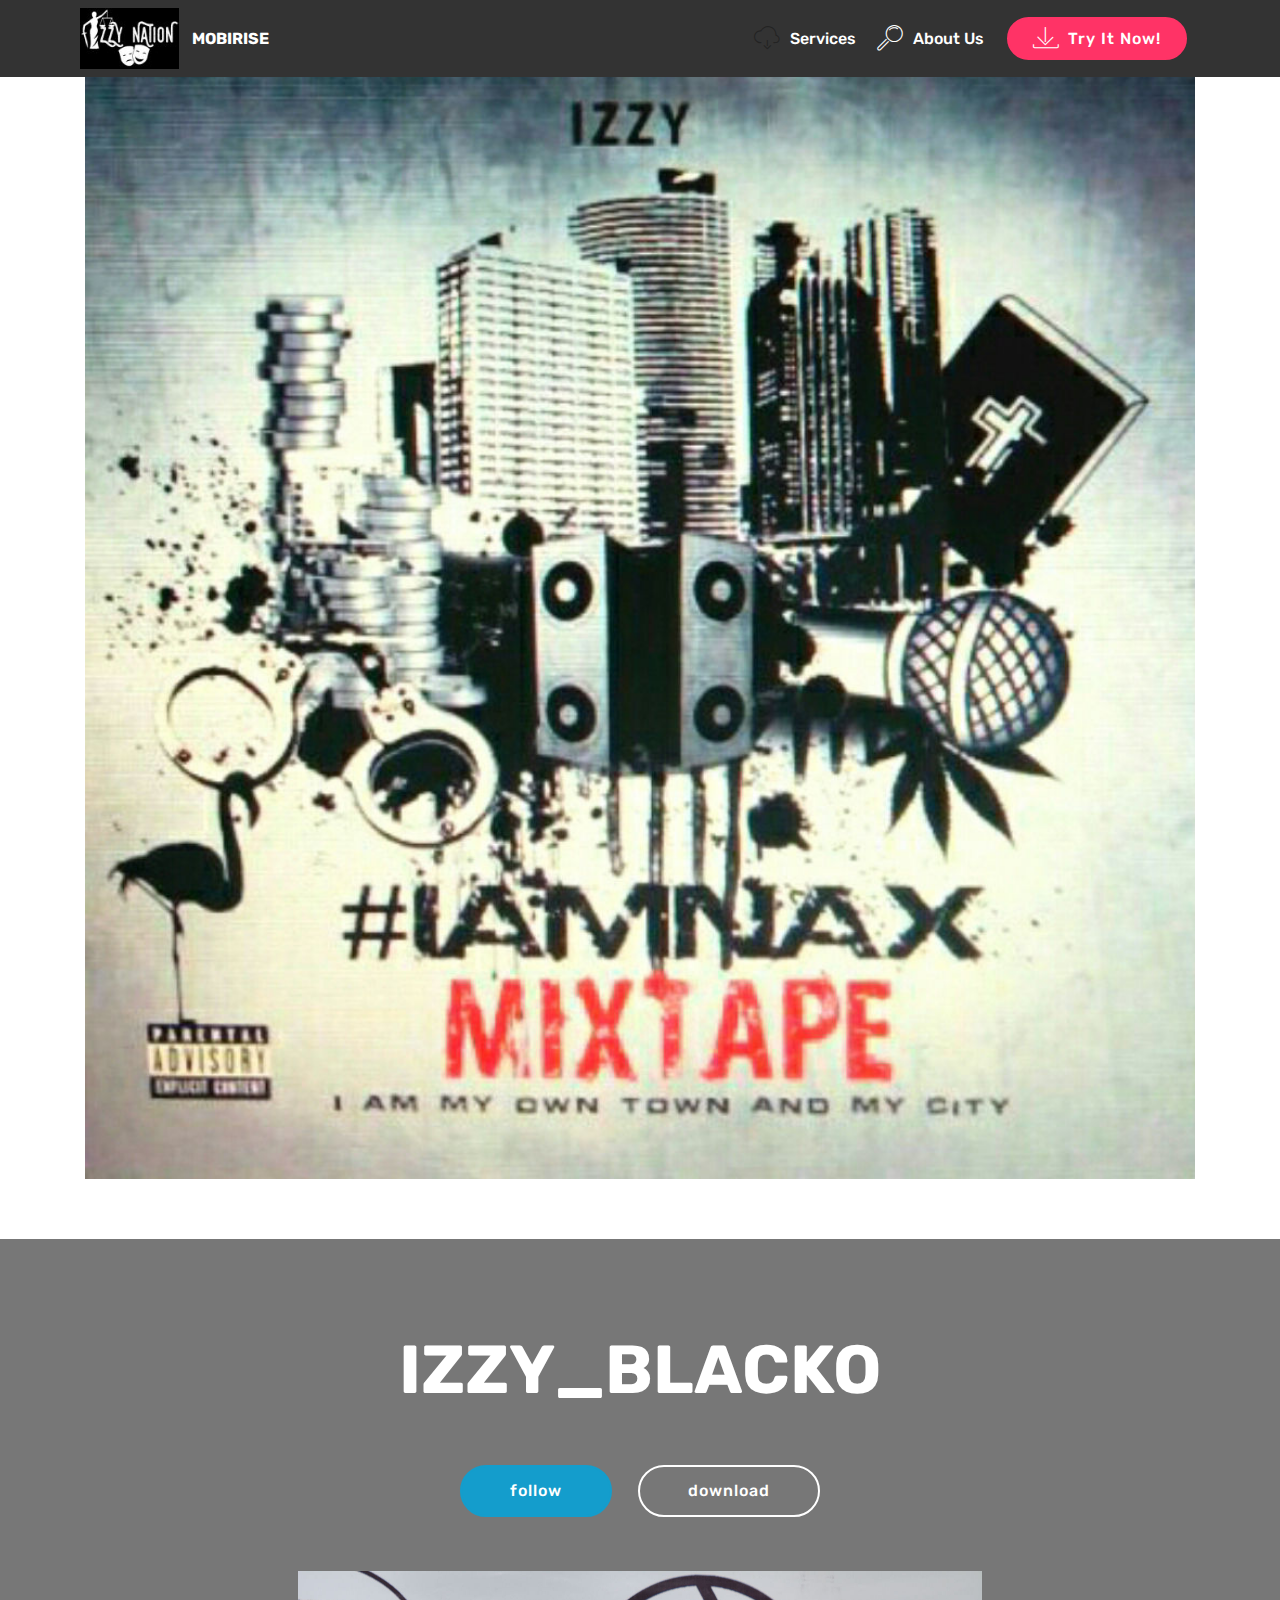
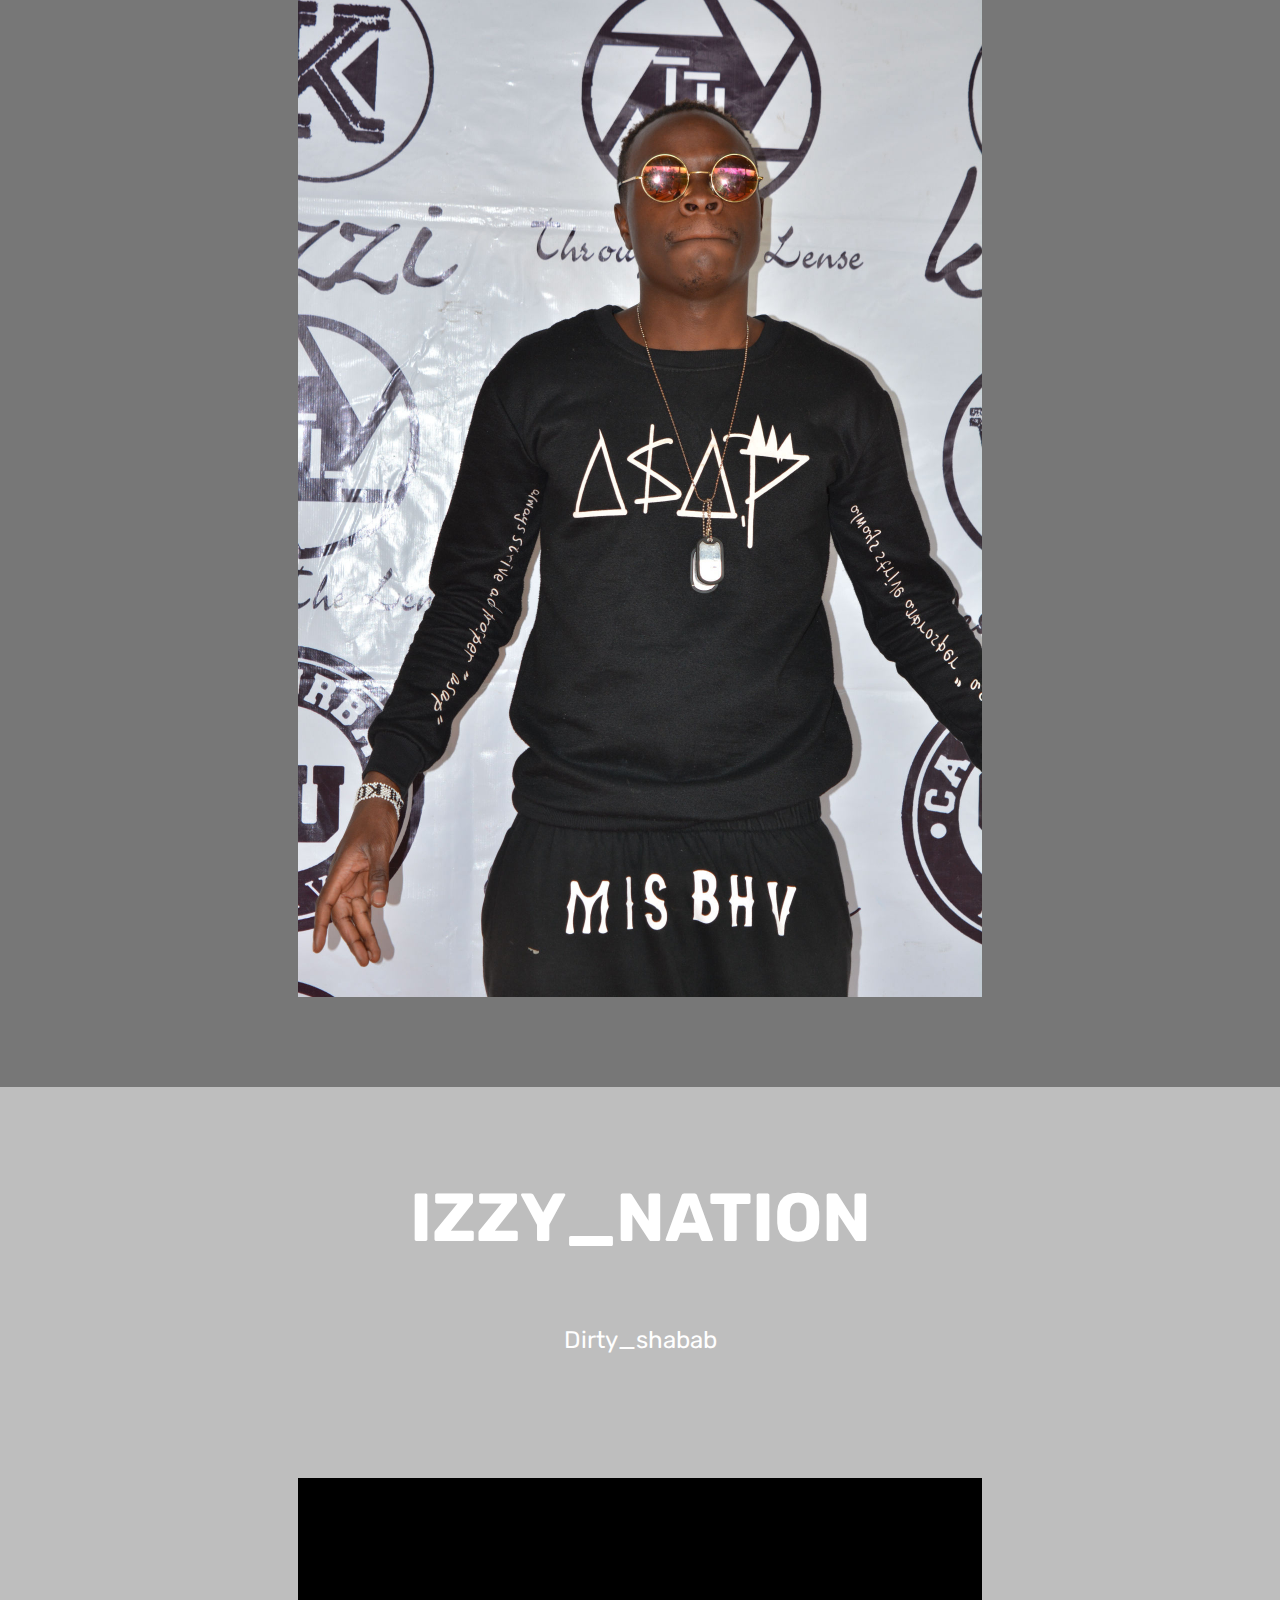
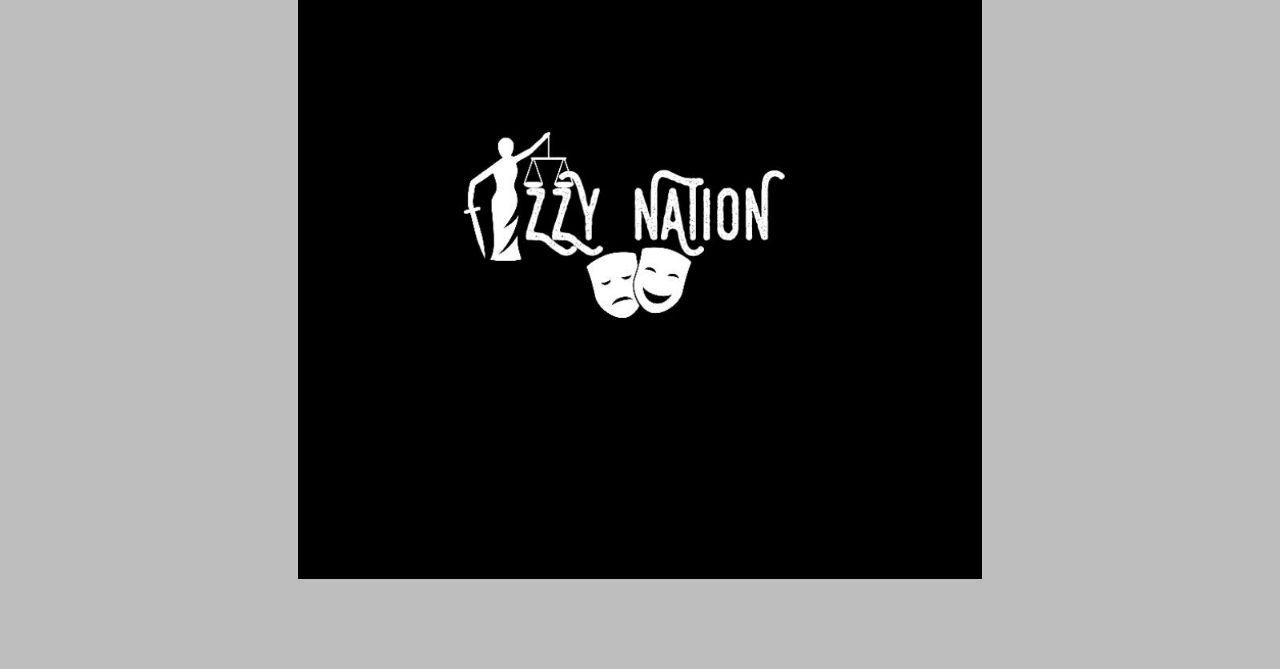
==== page1.html @ 0047f583 "create github pages" ====
<!DOCTYPE html>
<html >
<head>
  <!-- Site made with Mobirise Website Builder v4.7.1, https://mobirise.com -->
  <meta charset="UTF-8">
  <meta http-equiv="X-UA-Compatible" content="IE=edge">
  <meta name="generator" content="Mobirise v4.7.1, mobirise.com">
  <meta name="viewport" content="width=device-width, initial-scale=1, minimum-scale=1">
  <link rel="shortcut icon" href="assets/images/izzy-nation-logologo-122x75.jpg" type="image/x-icon">
  <meta name="description" content="Web Builder Description">
  <title>izzy</title>
  <link rel="stylesheet" href="assets/web/assets/mobirise-icons/mobirise-icons.css">
  <link rel="stylesheet" href="assets/tether/tether.min.css">
  <link rel="stylesheet" href="assets/bootstrap/css/bootstrap.min.css">
  <link rel="stylesheet" href="assets/bootstrap/css/bootstrap-grid.min.css">
  <link rel="stylesheet" href="assets/bootstrap/css/bootstrap-reboot.min.css">
  <link rel="stylesheet" href="assets/dropdown/css/style.css">
  <link rel="stylesheet" href="assets/theme/css/style.css">
  <link rel="stylesheet" href="assets/mobirise/css/mbr-additional.css" type="text/css">
  
  
  
</head>
<body>
  <section class="menu cid-qQ13BFi92x" once="menu" id="menu1-h">

    

    <nav class="navbar navbar-expand beta-menu navbar-dropdown align-items-center navbar-fixed-top navbar-toggleable-sm">
        <button class="navbar-toggler navbar-toggler-right" type="button" data-toggle="collapse" data-target="#navbarSupportedContent" aria-controls="navbarSupportedContent" aria-expanded="false" aria-label="Toggle navigation">
            <div class="hamburger">
                <span></span>
                <span></span>
                <span></span>
                <span></span>
            </div>
        </button>
        <div class="menu-logo">
            <div class="navbar-brand">
                <span class="navbar-logo">
                    <a href="https://mobirise.com">
                         <img src="assets/images/izzy-nation-logologo-122x75.jpg" alt="Mobirise" title="" style="height: 3.8rem;">
                    </a>
                </span>
                <span class="navbar-caption-wrap">
                    <a class="navbar-caption text-white display-4" href="https://mobirise.com">
                        MOBIRISE
                    </a>
                </span>
            </div>
        </div>
        <div class="collapse navbar-collapse" id="navbarSupportedContent">
            <ul class="navbar-nav nav-dropdown" data-app-modern-menu="true"><li class="nav-item">
                    <a class="nav-link link text-white display-4" href="https://mobirise.com"><span class="mbri-download mbr-iconfont mbr-iconfont-btn" style="color: rgb(35, 35, 35);"></span>
                        
                        Services
                    </a>
                </li>
                <li class="nav-item">
                    <a class="nav-link link text-white display-4" href="https://mobirise.com">
                        <span class="mbri-search mbr-iconfont mbr-iconfont-btn"></span>
                        About Us
                    </a>
                </li></ul>
            <div class="navbar-buttons mbr-section-btn"><a class="btn btn-sm btn-secondary display-4" href="https://mobirise.com">
                    <span class="mbri-save mbr-iconfont mbr-iconfont-btn "></span>
                    Try It Now!
                </a></div>
        </div>
    </nav>
</section>

<section class="engine"><a href="https://mobirise.ws/q">website builder download</a></section><section class="cid-qQ14FLqFT5" id="image2-i">

    

    <figure class="mbr-figure container">
        <div class="image-block" style="width: 100%;">
            <img src="assets/images/temp-poster.jpg-1024x1032.jpg" alt="Mobirise" title="">
            <figcaption class="mbr-figure-caption mbr-figure-caption-over">
                <div class="container pb-5 mbr-white align-center mbr-fonts-style display-1"></div>
            </figcaption>
        </div>
    </figure>
</section>

<section class="header4 cid-qQ14MXobuB" data-bg-video="https://www.youtube.com/watch?v=zUvJHQGT-3o" id="header4-j">

    

    <div class="mbr-overlay" style="opacity: 0.5; background-color: rgb(0, 0, 0);">
    </div>

    <div class="container">
        <div class="row justify-content-md-center">
            <div class="media-content col-md-10">
                <h1 class="mbr-section-title align-center mbr-white pb-3 mbr-bold mbr-fonts-style display-1">IZZY_BLACKO</h1>
                
                <div class="mbr-text align-center mbr-white pb-3">
                    <p class="mbr-text mbr-fonts-style display-5"></p>
                </div>
                <div class="mbr-section-btn align-center"><a class="btn btn-md btn-primary display-4" href="https://mobirise.com">follow</a>
                    <a class="btn btn-md btn-white-outline display-4" href="https://www.youtube.com/watch?v=zUvJHQGT-3o" target="_blank">download</a></div>
            </div>
            <div class="mbr-figure pt-5">
                <img src="assets/images/dsc-518-1368x2052.jpg" alt="Mobirise" title="" style="width: 60%;">
            </div>
        </div>
    </div>
</section>

<section class="header4 cid-qQ14N5cVa4" data-bg-video="https://www.youtube.com/watch?v=zUvJHQGT-3o" id="header4-k">

    

    <div class="mbr-overlay" style="opacity: 0.2; background-color: rgb(0, 0, 0);">
    </div>

    <div class="container">
        <div class="row justify-content-md-center">
            <div class="media-content col-md-10">
                <h1 class="mbr-section-title align-center mbr-white pb-3 mbr-bold mbr-fonts-style display-1">IZZY_NATION</h1>
                
                <div class="mbr-text align-center mbr-white pb-3">
                    <p class="mbr-text mbr-fonts-style display-5"><br>Dirty_shabab<br><br></p>
                </div>
                
            </div>
            <div class="mbr-figure pt-5">
                <img src="assets/images/photogrid-1519749124498-854x875.jpg" alt="Mobirise" title="" style="width: 60%;">
            </div>
        </div>
    </div>
</section>


  <script src="assets/web/assets/jquery/jquery.min.js"></script>
  <script src="assets/popper/popper.min.js"></script>
  <script src="assets/tether/tether.min.js"></script>
  <script src="assets/bootstrap/js/bootstrap.min.js"></script>
  <script src="assets/dropdown/js/script.min.js"></script>
  <script src="assets/touchswipe/jquery.touch-swipe.min.js"></script>
  <script src="assets/ytplayer/jquery.mb.ytplayer.min.js"></script>
  <script src="assets/vimeoplayer/jquery.mb.vimeo_player.js"></script>
  <script src="assets/smoothscroll/smooth-scroll.js"></script>
  <script src="assets/theme/js/script.js"></script>
  
  
</body>
</html>
---- assets/web/assets/mobirise-icons/mobirise-icons.css ----
@font-face {
  font-family: 'MobiriseIcons';
  src:  url('mobirise-icons.eot?spat4u');
  src:  url('mobirise-icons.eot?spat4u#iefix') format('embedded-opentype'),
    url('mobirise-icons.ttf?spat4u') format('truetype'),
    url('mobirise-icons.woff?spat4u') format('woff'),
    url('mobirise-icons.svg?spat4u#MobiriseIcons') format('svg');
  font-weight: normal;
  font-style: normal;
}

[class^="mbri-"], [class*=" mbri-"] {
  /* use !important to prevent issues with browser extensions that change fonts */
  font-family: MobiriseIcons !important;
  speak: none;
  font-style: normal;
  font-weight: normal;
  font-variant: normal;
  text-transform: none;
  line-height: 1;

  /* Better Font Rendering =========== */
  -webkit-font-smoothing: antialiased;
  -moz-osx-font-smoothing: grayscale;
}

.mbri-add-submenu:before {
  content: "\e900";
}
.mbri-alert:before {
  content: "\e901";
}
.mbri-align-center:before {
  content: "\e902";
}
.mbri-align-justify:before {
  content: "\e903";
}
.mbri-align-left:before {
  content: "\e904";
}
.mbri-align-right:before {
  content: "\e905";
}
.mbri-android:before {
  content: "\e906";
}
.mbri-apple:before {
  content: "\e907";
}
.mbri-arrow-down:before {
  content: "\e908";
}
.mbri-arrow-next:before {
  content: "\e909";
}
.mbri-arrow-prev:before {
  content: "\e90a";
}
.mbri-arrow-up:before {
  content: "\e90b";
}
.mbri-bold:before {
  content: "\e90c";
}
.mbri-bookmark:before {
  content: "\e90d";
}
.mbri-bootstrap:before {
  content: "\e90e";
}
.mbri-briefcase:before {
  content: "\e90f";
}
.mbri-browse:before {
  content: "\e910";
}
.mbri-bulleted-list:before {
  content: "\e911";
}
.mbri-calendar:before {
  content: "\e912";
}
.mbri-camera:before {
  content: "\e913";
}
.mbri-cart-add:before {
  content: "\e914";
}
.mbri-cart-full:before {
  content: "\e915";
}
.mbri-cash:before {
  content: "\e916";
}
.mbri-change-style:before {
  content: "\e917";
}
.mbri-chat:before {
  content: "\e918";
}
.mbri-clock:before {
  content: "\e919";
}
.mbri-close:before {
  content: "\e91a";
}
.mbri-cloud:before {
  content: "\e91b";
}
.mbri-code:before {
  content: "\e91c";
}
.mbri-contact-form:before {
  content: "\e91d";
}
.mbri-credit-card:before {
  content: "\e91e";
}
.mbri-cursor-click:before {
  content: "\e91f";
}
.mbri-cust-feedback:before {
  content: "\e920";
}
.mbri-database:before {
  content: "\e921";
}
.mbri-delivery:before {
  content: "\e922";
}
.mbri-desktop:before {
  content: "\e923";
}
.mbri-devices:before {
  content: "\e924";
}
.mbri-down:before {
  content: "\e925";
}
.mbri-download:before {
  content: "\e989";
}
.mbri-drag-n-drop:before {
  content: "\e927";
}
.mbri-drag-n-drop2:before {
  content: "\e928";
}
.mbri-edit:before {
  content: "\e929";
}
.mbri-edit2:before {
  content: "\e92a";
}
.mbri-error:before {
  content: "\e92b";
}
.mbri-extension:before {
  content: "\e92c";
}
.mbri-features:before {
  content: "\e92d";
}
.mbri-file:before {
  content: "\e92e";
}
.mbri-flag:before {
  content: "\e92f";
}
.mbri-folder:before {
  content: "\e930";
}
.mbri-gift:before {
  content: "\e931";
}
.mbri-github:before {
  content: "\e932";
}
.mbri-globe:before {
  content: "\e933";
}
.mbri-globe-2:before {
  content: "\e934";
}
.mbri-growing-chart:before {
  content: "\e935";
}
.mbri-hearth:before {
  content: "\e936";
}
.mbri-help:before {
  content: "\e937";
}
.mbri-home:before {
  content: "\e938";
}
.mbri-hot-cup:before {
  content: "\e939";
}
.mbri-idea:before {
  content: "\e93a";
}
.mbri-image-gallery:before {
  content: "\e93b";
}
.mbri-image-slider:before {
  content: "\e93c";
}
.mbri-info:before {
  content: "\e93d";
}
.mbri-italic:before {
  content: "\e93e";
}
.mbri-key:before {
  content: "\e93f";
}
.mbri-laptop:before {
  content: "\e940";
}
.mbri-layers:before {
  content: "\e941";
}
.mbri-left-right:before {
  content: "\e942";
}
.mbri-left:before {
  content: "\e943";
}
.mbri-letter:before {
  content: "\e944";
}
.mbri-like:before {
  content: "\e945";
}
.mbri-link:before {
  content: "\e946";
}
.mbri-lock:before {
  content: "\e947";
}
.mbri-login:before {
  content: "\e948";
}
.mbri-logout:before {
  content: "\e949";
}
.mbri-magic-stick:before {
  content: "\e94a";
}
.mbri-map-pin:before {
  content: "\e94b";
}
.mbri-menu:before {
  content: "\e94c";
}
.mbri-mobile:before {
  content: "\e94d";
}
.mbri-mobile2:before {
  content: "\e94e";
}
.mbri-mobirise:before {
  content: "\e94f";
}
.mbri-more-horizontal:before {
  content: "\e950";
}
.mbri-more-vertical:before {
  content: "\e951";
}
.mbri-music:before {
  content: "\e952";
}
.mbri-new-file:before {
  content: "\e953";
}
.mbri-numbered-list:before {
  content: "\e954";
}
.mbri-opened-folder:before {
  content: "\e955";
}
.mbri-pages:before {
  content: "\e956";
}
.mbri-paper-plane:before {
  content: "\e957";
}
.mbri-paperclip:before {
  content: "\e958";
}
.mbri-photo:before {
  content: "\e959";
}
.mbri-photos:before {
  content: "\e95a";
}
.mbri-pin:before {
  content: "\e95b";
}
.mbri-play:before {
  content: "\e95c";
}
.mbri-plus:before {
  content: "\e95d";
}
.mbri-preview:before {
  content: "\e95e";
}
.mbri-print:before {
  content: "\e95f";
}
.mbri-protect:before {
  content: "\e960";
}
.mbri-question:before {
  content: "\e961";
}
.mbri-quote-left:before {
  content: "\e962";
}
.mbri-quote-right:before {
  content: "\e963";
}
.mbri-refresh:before {
  content: "\e964";
}
.mbri-responsive:before {
  content: "\e965";
}
.mbri-right:before {
  content: "\e966";
}
.mbri-rocket:before {
  content: "\e967";
}
.mbri-sad-face:before {
  content: "\e968";
}
.mbri-sale:before {
  content: "\e969";
}
.mbri-save:before {
  content: "\e96a";
}
.mbri-search:before {
  content: "\e96b";
}
.mbri-setting:before {
  content: "\e96c";
}
.mbri-setting2:before {
  content: "\e96d";
}
.mbri-setting3:before {
  content: "\e96e";
}
.mbri-share:before {
  content: "\e96f";
}
.mbri-shopping-bag:before {
  content: "\e970";
}
.mbri-shopping-basket:before {
  content: "\e971";
}
.mbri-shopping-cart:before {
  content: "\e972";
}
.mbri-sites:before {
  content: "\e973";
}
.mbri-smile-face:before {
  content: "\e974";
}
.mbri-speed:before {
  content: "\e975";
}
.mbri-star:before {
  content: "\e976";
}
.mbri-success:before {
  content: "\e977";
}
.mbri-sun:before {
  content: "\e978";
}
.mbri-sun2:before {
  content: "\e979";
}
.mbri-tablet:before {
  content: "\e97a";
}
.mbri-tablet-vertical:before {
  content: "\e97b";
}
.mbri-target:before {
  content: "\e97c";
}
.mbri-timer:before {
  content: "\e97d";
}
.mbri-to-ftp:before {
  content: "\e97e";
}
.mbri-to-local-drive:before {
  content: "\e97f";
}
.mbri-touch-swipe:before {
  content: "\e980";
}
.mbri-touch:before {
  content: "\e981";
}
.mbri-trash:before {
  content: "\e982";
}
.mbri-underline:before {
  content: "\e983";
}
.mbri-unlink:before {
  content: "\e984";
}
.mbri-unlock:before {
  content: "\e985";
}
.mbri-up-down:before {
  content: "\e986";
}
.mbri-up:before {
  content: "\e987";
}
.mbri-update:before {
  content: "\e988";
}
.mbri-upload:before {
 content: "\e926"; 
}
.mbri-user:before {
  content: "\e98a";
}
.mbri-user2:before {
  content: "\e98b";
}
.mbri-users:before {
  content: "\e98c";
}
.mbri-video:before {
  content: "\e98d";
}
.mbri-video-play:before {
  content: "\e98e";
}
.mbri-watch:before {
  content: "\e98f";
}
.mbri-website-theme:before {
  content: "\e990";
}
.mbri-wifi:before {
  content: "\e991";
}
.mbri-windows:before {
  content: "\e992";
}
.mbri-zoom-out:before {
  content: "\e993";
}
.mbri-redo:before {
  content: "\e994";
}
.mbri-undo:before {
  content: "\e995";
}
---- assets/dropdown/css/style.css ----
.navbar-dropdown {
  left: 0;
  padding: 0;
  position: absolute;
  right: 0;
  top: 0;
  transition: all 0.45s ease;
  z-index: 1030;
  background: #282828; }
  .navbar-dropdown .navbar-logo {
    margin-right: 0.8rem;
    transition: margin 0.3s ease-in-out;
    vertical-align: middle; }
    .navbar-dropdown .navbar-logo img {
      height: 3.125rem;
      transition: all 0.3s ease-in-out; }
    .navbar-dropdown .navbar-logo.mbr-iconfont {
      font-size: 3.125rem;
      line-height: 3.125rem; }
  .navbar-dropdown .navbar-caption {
    font-weight: 700;
    white-space: normal;
    vertical-align: -4px;
    line-height: 3.125rem !important; }
    .navbar-dropdown .navbar-caption, .navbar-dropdown .navbar-caption:hover {
      color: inherit;
      text-decoration: none; }
  .navbar-dropdown .mbr-iconfont + .navbar-caption {
    vertical-align: -1px; }
  .navbar-dropdown.navbar-fixed-top {
    position: fixed; }
  .navbar-dropdown .navbar-brand span {
    vertical-align: -4px; }
  .navbar-dropdown.bg-color.transparent {
    background: none; }
  .navbar-dropdown.navbar-short .navbar-brand {
    padding: 0.625rem 0; }
    .navbar-dropdown.navbar-short .navbar-brand span {
      vertical-align: -1px; }
  .navbar-dropdown.navbar-short .navbar-caption {
    line-height: 2.375rem !important;
    vertical-align: -2px; }
  .navbar-dropdown.navbar-short .navbar-logo {
    margin-right: 0.5rem; }
    .navbar-dropdown.navbar-short .navbar-logo img {
      height: 2.375rem; }
    .navbar-dropdown.navbar-short .navbar-logo.mbr-iconfont {
      font-size: 2.375rem;
      line-height: 2.375rem; }
  .navbar-dropdown.navbar-short .mbr-table-cell {
    height: 3.625rem; }
  .navbar-dropdown .navbar-close {
    left: 0.6875rem;
    position: fixed;
    top: 0.75rem;
    z-index: 1000; }
  .navbar-dropdown .hamburger-icon {
    content: "";
    display: inline-block;
    vertical-align: middle;
    width: 16px;
    -webkit-box-shadow: 0 -6px 0 1px #282828,0 0 0 1px #282828,0 6px 0 1px #282828;
    -moz-box-shadow: 0 -6px 0 1px #282828,0 0 0 1px #282828,0 6px 0 1px #282828;
    box-shadow: 0 -6px 0 1px #282828,0 0 0 1px #282828,0 6px 0 1px #282828; }

.dropdown-menu .dropdown-toggle[data-toggle="dropdown-submenu"]::after {
  border-bottom: 0.35em solid transparent;
  border-left: 0.35em solid;
  border-right: 0;
  border-top: 0.35em solid transparent;
  margin-left: 0.3rem; }

.dropdown-menu .dropdown-item:focus {
  outline: 0; }

.nav-dropdown {
  font-size: 0.75rem;
  font-weight: 500;
  height: auto !important; }
  .nav-dropdown .nav-btn {
    padding-left: 1rem; }
  .nav-dropdown .link {
    margin: .667em 1.667em;
    font-weight: 500;
    padding: 0;
    transition: color .2s ease-in-out; }
    .nav-dropdown .link.dropdown-toggle {
      margin-right: 2.583em; }
      .nav-dropdown .link.dropdown-toggle::after {
        margin-left: .25rem;
        border-top: 0.35em solid;
        border-right: 0.35em solid transparent;
        border-left: 0.35em solid transparent;
        border-bottom: 0; }
      .nav-dropdown .link.dropdown-toggle[aria-expanded="true"] {
        margin: 0;
        padding: 0.667em 3.263em  0.667em 1.667em; }
  .nav-dropdown .link::after,
  .nav-dropdown .dropdown-item::after {
    color: inherit; }
  .nav-dropdown .btn {
    font-size: 0.75rem;
    font-weight: 700;
    letter-spacing: 0;
    margin-bottom: 0;
    padding-left: 1.25rem;
    padding-right: 1.25rem; }
  .nav-dropdown .dropdown-menu {
    border-radius: 0;
    border: 0;
    left: 0;
    margin: 0;
    padding-bottom: 1.25rem;
    padding-top: 1.25rem;
    position: relative; }
  .nav-dropdown .dropdown-submenu {
    margin-left: 0.125rem;
    top: 0; }
  .nav-dropdown .dropdown-item {
    font-weight: 500;
    line-height: 2;
    padding: 0.3846em 4.615em 0.3846em 1.5385em;
    position: relative;
    transition: color .2s ease-in-out, background-color .2s ease-in-out; }
    .nav-dropdown .dropdown-item::after {
      margin-top: -0.3077em;
      position: absolute;
      right: 1.1538em;
      top: 50%; }
    .nav-dropdown .dropdown-item:focus, .nav-dropdown .dropdown-item:hover {
      background: none; }

@media (max-width: 767px) {
  .nav-dropdown.navbar-toggleable-sm {
    bottom: 0;
    display: none;
    left: 0;
    overflow-x: hidden;
    position: fixed;
    top: 0;
    transform: translateX(-100%);
    -ms-transform: translateX(-100%);
    -webkit-transform: translateX(-100%);
    width: 18.75rem;
    z-index: 999; } }
.nav-dropdown.navbar-toggleable-xl {
  bottom: 0;
  display: none;
  left: 0;
  overflow-x: hidden;
  position: fixed;
  top: 0;
  transform: translateX(-100%);
  -ms-transform: translateX(-100%);
  -webkit-transform: translateX(-100%);
  width: 18.75rem;
  z-index: 999; }

.nav-dropdown-sm {
  display: block !important;
  overflow-x: hidden;
  overflow: auto;
  padding-top: 3.875rem; }
  .nav-dropdown-sm::after {
    content: "";
    display: block;
    height: 3rem;
    width: 100%; }
  .nav-dropdown-sm.collapse.in ~ .navbar-close {
    display: block !important; }
  .nav-dropdown-sm.collapsing, .nav-dropdown-sm.collapse.in {
    transform: translateX(0);
    -ms-transform: translateX(0);
    -webkit-transform: translateX(0);
    transition: all 0.25s ease-out;
    -webkit-transition: all 0.25s ease-out;
    background: #282828; }
  .nav-dropdown-sm.collapsing[aria-expanded="false"] {
    transform: translateX(-100%);
    -ms-transform: translateX(-100%);
    -webkit-transform: translateX(-100%); }
  .nav-dropdown-sm .nav-item {
    display: block;
    margin-left: 0 !important;
    padding-left: 0; }
  .nav-dropdown-sm .link,
  .nav-dropdown-sm .dropdown-item {
    border-top: 1px dotted rgba(255, 255, 255, 0.1);
    font-size: 0.8125rem;
    line-height: 1.6;
    margin: 0 !important;
    padding: 0.875rem 2.4rem 0.875rem 1.5625rem !important;
    position: relative;
    white-space: normal; }
    .nav-dropdown-sm .link:focus, .nav-dropdown-sm .link:hover,
    .nav-dropdown-sm .dropdown-item:focus,
    .nav-dropdown-sm .dropdown-item:hover {
      background: rgba(0, 0, 0, 0.2) !important;
      color: #c0a375; }
  .nav-dropdown-sm .nav-btn {
    position: relative;
    padding: 1.5625rem 1.5625rem 0 1.5625rem; }
    .nav-dropdown-sm .nav-btn::before {
      border-top: 1px dotted rgba(255, 255, 255, 0.1);
      content: "";
      left: 0;
      position: absolute;
      top: 0;
      width: 100%; }
    .nav-dropdown-sm .nav-btn + .nav-btn {
      padding-top: 0.625rem; }
      .nav-dropdown-sm .nav-btn + .nav-btn::before {
        display: none; }
  .nav-dropdown-sm .btn {
    padding: 0.625rem 0; }
  .nav-dropdown-sm .dropdown-toggle[data-toggle="dropdown-submenu"]::after {
    margin-left: .25rem;
    border-top: 0.35em solid;
    border-right: 0.35em solid transparent;
    border-left: 0.35em solid transparent;
    border-bottom: 0; }
  .nav-dropdown-sm .dropdown-toggle[data-toggle="dropdown-submenu"][aria-expanded="true"]::after {
    border-top: 0;
    border-right: 0.35em solid transparent;
    border-left: 0.35em solid transparent;
    border-bottom: 0.35em solid; }
  .nav-dropdown-sm .dropdown-menu {
    margin: 0;
    padding: 0;
    position: relative;
    top: 0;
    left: 0;
    width: 100%;
    border: 0;
    float: none;
    border-radius: 0;
    background: none; }
  .nav-dropdown-sm .dropdown-submenu {
    left: 100%;
    margin-left: 0.125rem;
    margin-top: -1.25rem;
    top: 0; }

.navbar-toggleable-sm .nav-dropdown .dropdown-menu {
  position: absolute; }

.navbar-toggleable-sm .nav-dropdown .dropdown-submenu {
  left: 100%;
  margin-left: 0.125rem;
  margin-top: -1.25rem;
  top: 0; }

.navbar-toggleable-sm.opened .nav-dropdown .dropdown-menu {
  position: relative; }

.navbar-toggleable-sm.opened .nav-dropdown .dropdown-submenu {
  left: 0;
  margin-left: 00rem;
  margin-top: 0rem;
  top: 0; }

.is-builder .nav-dropdown.collapsing {
  transition: none !important; }

/*# sourceMappingURL=style.css.map */
---- assets/theme/css/style.css ----
/*!
 * Mobirise v4 theme (https://mobirise.com/)
 * Copyright 2017 Mobirise
 */
section {
  background-color: #eeeeee; }

section,
.container,
.container-fluid {
  position: relative;
  word-wrap: break-word; }

a.mbr-iconfont:hover {
  text-decoration: none; }

.article .lead p, .article .lead ul, .article .lead ol, .article .lead pre, .article .lead blockquote {
  margin-bottom: 0; }

a {
  font-style: normal;
  font-weight: 400;
  cursor: pointer; }
  a, a:hover {
    text-decoration: none; }

figure {
  margin-bottom: 0; }

body {
  color: #232323; }

h1, h2, h3, h4, h5, h6,
.h1, .h2, .h3, .h4, .h5, .h6,
.display-1, .display-2, .display-3, .display-4 {
  line-height: 1;
  word-break: break-word;
  word-wrap: break-word; }

b, strong {
  font-weight: bold; }

blockquote {
  padding: 10px 0 10px 20px;
  position: relative;
  border-left: 2px solid;
  border-color: #ff3366; }

input:-webkit-autofill, input:-webkit-autofill:hover, input:-webkit-autofill:focus, input:-webkit-autofill:active {
  transition-delay: 9999s;
  transition-property: background-color, color; }

textarea[type="hidden"] {
  display: none; }

body {
  position: relative; }

section {
  background-position: 50% 50%;
  background-repeat: no-repeat;
  background-size: cover; }
  section .mbr-background-video,
  section .mbr-background-video-preview {
    position: absolute;
    bottom: 0;
    left: 0;
    right: 0;
    top: 0; }

.hidden {
  visibility: hidden; }

.mbr-z-index20 {
  z-index: 20; }

/*! Base colors */
.mbr-white {
  color: #ffffff; }

.mbr-black {
  color: #000000; }

.mbr-bg-white {
  background-color: #ffffff; }

.mbr-bg-black {
  background-color: #000000; }

/*! Text-aligns */
.align-left {
  text-align: left; }

.align-center {
  text-align: center; }

.align-right {
  text-align: right; }

@media (max-width: 767px) {
  .align-left, .align-center, .align-right, .mbr-section-btn, .mbr-section-title {
    text-align: center; } }
/*! Font-weight  */
.mbr-light {
  font-weight: 300; }

.mbr-regular {
  font-weight: 400; }

.mbr-semibold {
  font-weight: 500; }

.mbr-bold {
  font-weight: 700; }

/*! Media  */
.media-size-item {
  -webkit-flex: 1 1 auto;
  -moz-flex: 1 1 auto;
  -ms-flex: 1 1 auto;
  -o-flex: 1 1 auto;
  flex: 1 1 auto; }

.media-content {
  -webkit-flex-basis: 100%;
  flex-basis: 100%; }

.media-container-row {
  display: -ms-flexbox;
  display: -webkit-flex;
  display: flex;
  -webkit-flex-direction: row;
  -ms-flex-direction: row;
  flex-direction: row;
  -webkit-flex-wrap: wrap;
  -ms-flex-wrap: wrap;
  flex-wrap: wrap;
  -webkit-justify-content: center;
  -ms-flex-pack: center;
  justify-content: center;
  -webkit-align-content: center;
  -ms-flex-line-pack: center;
  align-content: center;
  -webkit-align-items: start;
  -ms-flex-align: start;
  align-items: start; }
  .media-container-row .media-size-item {
    width: 400px; }

.media-container-column {
  display: -ms-flexbox;
  display: -webkit-flex;
  display: flex;
  -webkit-flex-direction: column;
  -ms-flex-direction: column;
  flex-direction: column;
  -webkit-flex-wrap: wrap;
  -ms-flex-wrap: wrap;
  flex-wrap: wrap;
  -webkit-justify-content: center;
  -ms-flex-pack: center;
  justify-content: center;
  -webkit-align-content: center;
  -ms-flex-line-pack: center;
  align-content: center;
  -webkit-align-items: stretch;
  -ms-flex-align: stretch;
  align-items: stretch; }
  .media-container-column > * {
    width: 100%; }

@media (min-width: 992px) {
  .media-container-row {
    -webkit-flex-wrap: nowrap;
    -ms-flex-wrap: nowrap;
    flex-wrap: nowrap; } }
figure {
  overflow: hidden; }

figure[mbr-media-size] {
  transition: width 0.1s; }

.mbr-figure img, .mbr-figure iframe {
  display: block;
  width: 100%; }

.card {
  background-color: transparent;
  border: none; }

.card-img {
  text-align: center;
  flex-shrink: 0; }

.media {
  max-width: 100%;
  margin: 0 auto; }

.mbr-figure {
  -ms-flex-item-align: center;
  -ms-grid-row-align: center;
  -webkit-align-self: center;
  align-self: center; }

.media-container > div {
  max-width: 100%; }

.mbr-figure img, .card-img img {
  width: 100%; }

@media (max-width: 991px) {
  .media-size-item {
    width: auto !important; }

  .media {
    width: auto; }

  .mbr-figure {
    width: 100% !important; } }
/*! Buttons */
.mbr-section-btn {
  margin-left: -.25rem;
  margin-right: -.25rem;
  font-size: 0; }

nav .mbr-section-btn {
  margin-left: 0rem;
  margin-right: 0rem; }

/*! Btn icon margin */
.btn .mbr-iconfont, .btn.btn-sm .mbr-iconfont {
  cursor: pointer;
  margin-right: 0.5rem; }

.btn.btn-md .mbr-iconfont, .btn.btn-md .mbr-iconfont {
  margin-right: 0.8rem; }

.mbr-regular {
  font-weight: 400; }

.mbr-semibold {
  font-weight: 500; }

.mbr-bold {
  font-weight: 700; }

[type="submit"] {
  -webkit-appearance: none; }

/*! Full-screen */
.mbr-fullscreen .mbr-overlay {
  min-height: 100vh; }

.mbr-fullscreen {
  display: flex;
  display: -webkit-flex;
  display: -moz-flex;
  display: -ms-flex;
  display: -o-flex;
  align-items: center;
  -webkit-align-items: center;
  min-height: 100vh;
  padding-top: 3rem;
  padding-bottom: 3rem; }

/*! Map */
.map {
  height: 25rem;
  position: relative; }
  .map iframe {
    width: 100%;
    height: 100%; }

/* Form */
.form-asterisk {
  font-family: initial;
  position: absolute;
  top: -2px;
  font-weight: normal; }

/*! Scroll to top arrow */
.mbr-arrow-up {
  bottom: 25px;
  right: 90px;
  position: fixed;
  text-align: right;
  z-index: 5000;
  color: #ffffff;
  font-size: 32px;
  transform: rotate(180deg);
  -webkit-transform: rotate(180deg); }

.mbr-arrow-up a {
  background: rgba(0, 0, 0, 0.2);
  border-radius: 3px;
  color: #fff;
  display: inline-block;
  height: 60px;
  width: 60px;
  outline-style: none !important;
  position: relative;
  text-decoration: none;
  transition: all .3s ease-in-out;
  cursor: pointer;
  text-align: center; }
  .mbr-arrow-up a:hover {
    background-color: rgba(0, 0, 0, 0.4); }
  .mbr-arrow-up a i {
    line-height: 60px; }

.mbr-arrow-up-icon {
  display: block;
  color: #fff; }

.mbr-arrow-up-icon::before {
  content: "\203a";
  display: inline-block;
  font-family: serif;
  font-size: 32px;
  line-height: 1;
  font-style: normal;
  position: relative;
  top: 6px;
  left: -4px;
  -webkit-transform: rotate(-90deg);
  transform: rotate(-90deg); }

/*! Arrow Down */
.mbr-arrow {
  position: absolute;
  bottom: 45px;
  left: 50%;
  width: 60px;
  height: 60px;
  cursor: pointer;
  background-color: rgba(80, 80, 80, 0.5);
  border-radius: 50%;
  -webkit-transform: translateX(-50%);
  transform: translateX(-50%); }
  .mbr-arrow > a {
    display: inline-block;
    text-decoration: none;
    outline-style: none;
    -webkit-animation: arrowdown 1.7s ease-in-out infinite;
    animation: arrowdown 1.7s ease-in-out infinite; }
    .mbr-arrow > a > i {
      position: absolute;
      top: -2px;
      left: 15px;
      font-size: 2rem; }

@keyframes arrowdown {
  0% {
    transform: translateY(0px);
    -webkit-transform: translateY(0px); }
  50% {
    transform: translateY(-5px);
    -webkit-transform: translateY(-5px); }
  100% {
    transform: translateY(0px);
    -webkit-transform: translateY(0px); } }
@-webkit-keyframes arrowdown {
  0% {
    transform: translateY(0px);
    -webkit-transform: translateY(0px); }
  50% {
    transform: translateY(-5px);
    -webkit-transform: translateY(-5px); }
  100% {
    transform: translateY(0px);
    -webkit-transform: translateY(0px); } }
@media (max-width: 500px) {
  .mbr-arrow-up {
    left: 50%;
    right: auto;
    transform: translateX(-50%) rotate(180deg);
    -webkit-transform: translateX(-50%) rotate(180deg); } }
/*Gradients animation*/
@keyframes gradient-animation {
  from {
    background-position: 0% 100%;
    animation-timing-function: ease-in-out; }
  to {
    background-position: 100% 0%;
    animation-timing-function: ease-in-out; } }
@-webkit-keyframes gradient-animation {
  from {
    background-position: 0% 100%;
    animation-timing-function: ease-in-out; }
  to {
    background-position: 100% 0%;
    animation-timing-function: ease-in-out; } }
.bg-gradient {
  background-size: 200% 200%;
  animation: gradient-animation 5s infinite alternate;
  -webkit-animation: gradient-animation 5s infinite alternate; }

.menu .navbar-brand {
  display: -webkit-flex; }
  .menu .navbar-brand span {
    display: flex;
    display: -webkit-flex; }
  .menu .navbar-brand .navbar-caption-wrap {
    display: -webkit-flex; }
  .menu .navbar-brand .navbar-logo img {
    display: -webkit-flex; }
@media (min-width: 768px) and (max-width: 991px) {
  .menu .navbar-toggleable-sm .navbar-nav {
    display: -webkit-box;
    display: -webkit-flex;
    display: -ms-flexbox; } }
@media (min-width: 992px) {
  .menu .navbar-nav.nav-dropdown {
    display: -webkit-flex; }
  .menu .navbar-toggleable-sm .navbar-collapse {
    display: -webkit-flex !important; } }

/*# sourceMappingURL=style.css.map */
.engine {
	position: absolute;
	text-indent: -2400px;
	text-align: center;
	padding: 0;
	top: 0;
	left: -2400px;
}
---- assets/mobirise/css/mbr-additional.css ----
@import url(https://fonts.googleapis.com/css?family=Rubik:300,300i,400,400i,500,500i,700,700i,900,900i);





body {
  font-style: normal;
  line-height: 1.5;
}
.mbr-section-title {
  font-style: normal;
  line-height: 1.2;
}
.mbr-section-subtitle {
  line-height: 1.3;
}
.mbr-text {
  font-style: normal;
  line-height: 1.6;
}
.display-1 {
  font-family: 'Rubik', sans-serif;
  font-size: 4.25rem;
}
.display-1 > .mbr-iconfont {
  font-size: 6.8rem;
}
.display-2 {
  font-family: 'Rubik', sans-serif;
  font-size: 3rem;
}
.display-2 > .mbr-iconfont {
  font-size: 4.8rem;
}
.display-4 {
  font-family: 'Rubik', sans-serif;
  font-size: 1rem;
}
.display-4 > .mbr-iconfont {
  font-size: 1.6rem;
}
.display-5 {
  font-family: 'Rubik', sans-serif;
  font-size: 1.5rem;
}
.display-5 > .mbr-iconfont {
  font-size: 2.4rem;
}
.display-7 {
  font-family: 'Rubik', sans-serif;
  font-size: 1rem;
}
.display-7 > .mbr-iconfont {
  font-size: 1.6rem;
}
/* ---- Fluid typography for mobile devices ---- */
/* 1.4 - font scale ratio ( bootstrap == 1.42857 ) */
/* 100vw - current viewport width */
/* (48 - 20)  48 == 48rem == 768px, 20 == 20rem == 320px(minimal supported viewport) */
/* 0.65 - min scale variable, may vary */
@media (max-width: 768px) {
  .display-1 {
    font-size: 3.4rem;
    font-size: calc( 2.1374999999999997rem + (4.25 - 2.1374999999999997) * ((100vw - 20rem) / (48 - 20)));
    line-height: calc( 1.4 * (2.1374999999999997rem + (4.25 - 2.1374999999999997) * ((100vw - 20rem) / (48 - 20))));
  }
  .display-2 {
    font-size: 2.4rem;
    font-size: calc( 1.7rem + (3 - 1.7) * ((100vw - 20rem) / (48 - 20)));
    line-height: calc( 1.4 * (1.7rem + (3 - 1.7) * ((100vw - 20rem) / (48 - 20))));
  }
  .display-4 {
    font-size: 0.8rem;
    font-size: calc( 1rem + (1 - 1) * ((100vw - 20rem) / (48 - 20)));
    line-height: calc( 1.4 * (1rem + (1 - 1) * ((100vw - 20rem) / (48 - 20))));
  }
  .display-5 {
    font-size: 1.2rem;
    font-size: calc( 1.175rem + (1.5 - 1.175) * ((100vw - 20rem) / (48 - 20)));
    line-height: calc( 1.4 * (1.175rem + (1.5 - 1.175) * ((100vw - 20rem) / (48 - 20))));
  }
}
/* Buttons */
.btn {
  font-weight: 500;
  border-width: 2px;
  font-style: normal;
  letter-spacing: 1px;
  margin: .4rem .8rem;
  white-space: normal;
  -webkit-transition: all 0.3s ease-in-out;
  -moz-transition: all 0.3s ease-in-out;
  transition: all 0.3s ease-in-out;
  padding: 1rem 3rem;
  border-radius: 3px;
  display: inline-flex;
  align-items: center;
  justify-content: center;
  word-break: break-word;
}
.btn-sm {
  font-weight: 500;
  letter-spacing: 1px;
  -webkit-transition: all 0.3s ease-in-out;
  -moz-transition: all 0.3s ease-in-out;
  transition: all 0.3s ease-in-out;
  padding: 0.6rem 1.5rem;
  border-radius: 3px;
}
.btn-md {
  font-weight: 500;
  letter-spacing: 1px;
  margin: .4rem .8rem !important;
  -webkit-transition: all 0.3s ease-in-out;
  -moz-transition: all 0.3s ease-in-out;
  transition: all 0.3s ease-in-out;
  padding: 1rem 3rem;
  border-radius: 3px;
}
.btn-lg {
  font-weight: 500;
  letter-spacing: 1px;
  margin: .4rem .8rem !important;
  -webkit-transition: all 0.3s ease-in-out;
  -moz-transition: all 0.3s ease-in-out;
  transition: all 0.3s ease-in-out;
  padding: 1.2rem 3.2rem;
  border-radius: 3px;
}
.bg-primary {
  background-color: #149dcc !important;
}
.bg-success {
  background-color: #f7ed4a !important;
}
.bg-info {
  background-color: #82786e !important;
}
.bg-warning {
  background-color: #879a9f !important;
}
.bg-danger {
  background-color: #b1a374 !important;
}
.btn-primary,
.btn-primary:active {
  background-color: #149dcc !important;
  border-color: #149dcc !important;
  color: #ffffff !important;
}
.btn-primary:hover,
.btn-primary:focus,
.btn-primary.focus,
.btn-primary.active {
  color: #ffffff !important;
  background-color: #0d6786 !important;
  border-color: #0d6786 !important;
}
.btn-primary.disabled,
.btn-primary:disabled {
  color: #ffffff !important;
  background-color: #0d6786 !important;
  border-color: #0d6786 !important;
}
.btn-secondary,
.btn-secondary:active {
  background-color: #ff3366 !important;
  border-color: #ff3366 !important;
  color: #ffffff !important;
}
.btn-secondary:hover,
.btn-secondary:focus,
.btn-secondary.focus,
.btn-secondary.active {
  color: #ffffff !important;
  background-color: #e50039 !important;
  border-color: #e50039 !important;
}
.btn-secondary.disabled,
.btn-secondary:disabled {
  color: #ffffff !important;
  background-color: #e50039 !important;
  border-color: #e50039 !important;
}
.btn-info,
.btn-info:active {
  background-color: #82786e !important;
  border-color: #82786e !important;
  color: #ffffff !important;
}
.btn-info:hover,
.btn-info:focus,
.btn-info.focus,
.btn-info.active {
  color: #ffffff !important;
  background-color: #59524b !important;
  border-color: #59524b !important;
}
.btn-info.disabled,
.btn-info:disabled {
  color: #ffffff !important;
  background-color: #59524b !important;
  border-color: #59524b !important;
}
.btn-success,
.btn-success:active {
  background-color: #f7ed4a !important;
  border-color: #f7ed4a !important;
  color: #3f3c03 !important;
}
.btn-success:hover,
.btn-success:focus,
.btn-success.focus,
.btn-success.active {
  color: #3f3c03 !important;
  background-color: #eadd0a !important;
  border-color: #eadd0a !important;
}
.btn-success.disabled,
.btn-success:disabled {
  color: #3f3c03 !important;
  background-color: #eadd0a !important;
  border-color: #eadd0a !important;
}
.btn-warning,
.btn-warning:active {
  background-color: #879a9f !important;
  border-color: #879a9f !important;
  color: #ffffff !important;
}
.btn-warning:hover,
.btn-warning:focus,
.btn-warning.focus,
.btn-warning.active {
  color: #ffffff !important;
  background-color: #617479 !important;
  border-color: #617479 !important;
}
.btn-warning.disabled,
.btn-warning:disabled {
  color: #ffffff !important;
  background-color: #617479 !important;
  border-color: #617479 !important;
}
.btn-danger,
.btn-danger:active {
  background-color: #b1a374 !important;
  border-color: #b1a374 !important;
  color: #ffffff !important;
}
.btn-danger:hover,
.btn-danger:focus,
.btn-danger.focus,
.btn-danger.active {
  color: #ffffff !important;
  background-color: #8b7d4e !important;
  border-color: #8b7d4e !important;
}
.btn-danger.disabled,
.btn-danger:disabled {
  color: #ffffff !important;
  background-color: #8b7d4e !important;
  border-color: #8b7d4e !important;
}
.btn-white {
  color: #333333 !important;
}
.btn-white,
.btn-white:active {
  background-color: #ffffff !important;
  border-color: #ffffff !important;
  color: #808080 !important;
}
.btn-white:hover,
.btn-white:focus,
.btn-white.focus,
.btn-white.active {
  color: #808080 !important;
  background-color: #d9d9d9 !important;
  border-color: #d9d9d9 !important;
}
.btn-white.disabled,
.btn-white:disabled {
  color: #808080 !important;
  background-color: #d9d9d9 !important;
  border-color: #d9d9d9 !important;
}
.btn-black,
.btn-black:active {
  background-color: #333333 !important;
  border-color: #333333 !important;
  color: #ffffff !important;
}
.btn-black:hover,
.btn-black:focus,
.btn-black.focus,
.btn-black.active {
  color: #ffffff !important;
  background-color: #0d0d0d !important;
  border-color: #0d0d0d !important;
}
.btn-black.disabled,
.btn-black:disabled {
  color: #ffffff !important;
  background-color: #0d0d0d !important;
  border-color: #0d0d0d !important;
}
.btn-primary-outline,
.btn-primary-outline:active {
  background: none;
  border-color: #0b566f;
  color: #0b566f;
}
.btn-primary-outline:hover,
.btn-primary-outline:focus,
.btn-primary-outline.focus,
.btn-primary-outline.active {
  color: #ffffff;
  background-color: #149dcc;
  border-color: #149dcc;
}
.btn-primary-outline.disabled,
.btn-primary-outline:disabled {
  color: #ffffff !important;
  background-color: #149dcc !important;
  border-color: #149dcc !important;
}
.btn-secondary-outline,
.btn-secondary-outline:active {
  background: none;
  border-color: #cc0033;
  color: #cc0033;
}
.btn-secondary-outline:hover,
.btn-secondary-outline:focus,
.btn-secondary-outline.focus,
.btn-secondary-outline.active {
  color: #ffffff;
  background-color: #ff3366;
  border-color: #ff3366;
}
.btn-secondary-outline.disabled,
.btn-secondary-outline:disabled {
  color: #ffffff !important;
  background-color: #ff3366 !important;
  border-color: #ff3366 !important;
}
.btn-info-outline,
.btn-info-outline:active {
  background: none;
  border-color: #4b453f;
  color: #4b453f;
}
.btn-info-outline:hover,
.btn-info-outline:focus,
.btn-info-outline.focus,
.btn-info-outline.active {
  color: #ffffff;
  background-color: #82786e;
  border-color: #82786e;
}
.btn-info-outline.disabled,
.btn-info-outline:disabled {
  color: #ffffff !important;
  background-color: #82786e !important;
  border-color: #82786e !important;
}
.btn-success-outline,
.btn-success-outline:active {
  background: none;
  border-color: #d2c609;
  color: #d2c609;
}
.btn-success-outline:hover,
.btn-success-outline:focus,
.btn-success-outline.focus,
.btn-success-outline.active {
  color: #3f3c03;
  background-color: #f7ed4a;
  border-color: #f7ed4a;
}
.btn-success-outline.disabled,
.btn-success-outline:disabled {
  color: #3f3c03 !important;
  background-color: #f7ed4a !important;
  border-color: #f7ed4a !important;
}
.btn-warning-outline,
.btn-warning-outline:active {
  background: none;
  border-color: #55666b;
  color: #55666b;
}
.btn-warning-outline:hover,
.btn-warning-outline:focus,
.btn-warning-outline.focus,
.btn-warning-outline.active {
  color: #ffffff;
  background-color: #879a9f;
  border-color: #879a9f;
}
.btn-warning-outline.disabled,
.btn-warning-outline:disabled {
  color: #ffffff !important;
  background-color: #879a9f !important;
  border-color: #879a9f !important;
}
.btn-danger-outline,
.btn-danger-outline:active {
  background: none;
  border-color: #7a6e45;
  color: #7a6e45;
}
.btn-danger-outline:hover,
.btn-danger-outline:focus,
.btn-danger-outline.focus,
.btn-danger-outline.active {
  color: #ffffff;
  background-color: #b1a374;
  border-color: #b1a374;
}
.btn-danger-outline.disabled,
.btn-danger-outline:disabled {
  color: #ffffff !important;
  background-color: #b1a374 !important;
  border-color: #b1a374 !important;
}
.btn-black-outline,
.btn-black-outline:active {
  background: none;
  border-color: #000000;
  color: #000000;
}
.btn-black-outline:hover,
.btn-black-outline:focus,
.btn-black-outline.focus,
.btn-black-outline.active {
  color: #ffffff;
  background-color: #333333;
  border-color: #333333;
}
.btn-black-outline.disabled,
.btn-black-outline:disabled {
  color: #ffffff !important;
  background-color: #333333 !important;
  border-color: #333333 !important;
}
.btn-white-outline,
.btn-white-outline:active,
.btn-white-outline.active {
  background: none;
  border-color: #ffffff;
  color: #ffffff;
}
.btn-white-outline:hover,
.btn-white-outline:focus,
.btn-white-outline.focus {
  color: #333333;
  background-color: #ffffff;
  border-color: #ffffff;
}
.text-primary {
  color: #149dcc !important;
}
.text-secondary {
  color: #ff3366 !important;
}
.text-success {
  color: #f7ed4a !important;
}
.text-info {
  color: #82786e !important;
}
.text-warning {
  color: #879a9f !important;
}
.text-danger {
  color: #b1a374 !important;
}
.text-white {
  color: #ffffff !important;
}
.text-black {
  color: #000000 !important;
}
a.text-primary:hover,
a.text-primary:focus {
  color: #0b566f !important;
}
a.text-secondary:hover,
a.text-secondary:focus {
  color: #cc0033 !important;
}
a.text-success:hover,
a.text-success:focus {
  color: #d2c609 !important;
}
a.text-info:hover,
a.text-info:focus {
  color: #4b453f !important;
}
a.text-warning:hover,
a.text-warning:focus {
  color: #55666b !important;
}
a.text-danger:hover,
a.text-danger:focus {
  color: #7a6e45 !important;
}
a.text-white:hover,
a.text-white:focus {
  color: #b3b3b3 !important;
}
a.text-black:hover,
a.text-black:focus {
  color: #4d4d4d !important;
}
.alert-success {
  background-color: #70c770;
}
.alert-info {
  background-color: #82786e;
}
.alert-warning {
  background-color: #879a9f;
}
.alert-danger {
  background-color: #b1a374;
}
.mbr-section-btn a.btn:not(.btn-form) {
  border-radius: 100px;
}
.mbr-section-btn a.btn:not(.btn-form):hover,
.mbr-section-btn a.btn:not(.btn-form):focus {
  box-shadow: none !important;
}
.mbr-section-btn a.btn:not(.btn-form):hover,
.mbr-section-btn a.btn:not(.btn-form):focus {
  box-shadow: 0 10px 40px 0 rgba(0, 0, 0, 0.2) !important;
  -webkit-box-shadow: 0 10px 40px 0 rgba(0, 0, 0, 0.2) !important;
}
.mbr-gallery-filter li a {
  border-radius: 100px !important;
}
.mbr-gallery-filter li.active .btn {
  background-color: #149dcc;
  border-color: #149dcc;
  color: #ffffff;
}
.mbr-gallery-filter li.active .btn:focus {
  box-shadow: none;
}
.nav-tabs .nav-link {
  border-radius: 100px !important;
}
.btn-form {
  border-radius: 0;
}
.btn-form:hover {
  cursor: pointer;
}
a,
a:hover {
  color: #149dcc;
}
.mbr-plan-header.bg-primary .mbr-plan-subtitle,
.mbr-plan-header.bg-primary .mbr-plan-price-desc {
  color: #b4e6f8;
}
.mbr-plan-header.bg-success .mbr-plan-subtitle,
.mbr-plan-header.bg-success .mbr-plan-price-desc {
  color: #ffffff;
}
.mbr-plan-header.bg-info .mbr-plan-subtitle,
.mbr-plan-header.bg-info .mbr-plan-price-desc {
  color: #beb8b2;
}
.mbr-plan-header.bg-warning .mbr-plan-subtitle,
.mbr-plan-header.bg-warning .mbr-plan-price-desc {
  color: #ced6d8;
}
.mbr-plan-header.bg-danger .mbr-plan-subtitle,
.mbr-plan-header.bg-danger .mbr-plan-price-desc {
  color: #dfd9c6;
}
/* Scroll to top button*/
.scrollToTop_wraper {
  display: none;
}
#scrollToTop a i:before {
  content: '';
  position: absolute;
  height: 40%;
  top: 25%;
  background: #fff;
  width: 2px;
  left: calc(50% - 1px);
}
#scrollToTop a i:after {
  content: '';
  position: absolute;
  display: block;
  border-top: 2px solid #fff;
  border-right: 2px solid #fff;
  width: 40%;
  height: 40%;
  left: 30%;
  bottom: 30%;
  transform: rotate(135deg);
}
/* Others*/
.note-check a[data-value=Rubik] {
  font-style: normal;
}
.mbr-arrow a {
  color: #ffffff;
}
@media (max-width: 767px) {
  .mbr-arrow {
    display: none;
  }
}
.form-control-label {
  position: relative;
  cursor: pointer;
  margin-bottom: .357em;
  padding: 0;
}
.alert {
  color: #ffffff;
  border-radius: 0;
  border: 0;
  font-size: .875rem;
  line-height: 1.5;
  margin-bottom: 1.875rem;
  padding: 1.25rem;
  position: relative;
}
.alert.alert-form::after {
  background-color: inherit;
  bottom: -7px;
  content: "";
  display: block;
  height: 14px;
  left: 50%;
  margin-left: -7px;
  position: absolute;
  transform: rotate(45deg);
  width: 14px;
}
.form-control {
  background-color: #f5f5f5;
  box-shadow: none;
  color: #565656;
  font-family: 'Rubik', sans-serif;
  font-size: 1rem;
  line-height: 1.43;
  min-height: 3.5em;
  padding: 1.07em .5em;
}
.form-control > .mbr-iconfont {
  font-size: 1.6rem;
}
.form-control,
.form-control:focus {
  border: 1px solid #e8e8e8;
}
.form-active .form-control:invalid {
  border-color: red;
}
.mbr-overlay {
  background-color: #000;
  bottom: 0;
  left: 0;
  opacity: .5;
  position: absolute;
  right: 0;
  top: 0;
  z-index: 0;
}
blockquote {
  font-style: italic;
  padding: 10px 0 10px 20px;
  font-size: 1.09rem;
  position: relative;
  border-color: #149dcc;
  border-width: 3px;
}
ul,
ol,
pre,
blockquote {
  margin-bottom: 2.3125rem;
}
pre {
  background: #f4f4f4;
  padding: 10px 24px;
  white-space: pre-wrap;
}
.inactive {
  -webkit-user-select: none;
  -moz-user-select: none;
  -ms-user-select: none;
  user-select: none;
  pointer-events: none;
  -webkit-user-drag: none;
  user-drag: none;
}
.mbr-section__comments .row {
  justify-content: center;
}
/* Forms */
.mbr-form .btn {
  margin: .4rem 0;
}
.mbr-form .input-group-btn a.btn {
  border-radius: 100px !important;
}
.mbr-form .input-group-btn a.btn:hover {
  box-shadow: 0 10px 40px 0 rgba(0, 0, 0, 0.2);
}
.mbr-form .input-group-btn button[type="submit"] {
  border-radius: 100px !important;
  padding: 1rem 3rem;
}
.mbr-form .input-group-btn button[type="submit"]:hover {
  box-shadow: 0 10px 40px 0 rgba(0, 0, 0, 0.2);
}
.form2 .form-control {
  border-top-left-radius: 100px;
  border-bottom-left-radius: 100px;
}
.form2 .input-group-btn a.btn {
  border-top-left-radius: 0 !important;
  border-bottom-left-radius: 0 !important;
}
.form2 .input-group-btn button[type="submit"] {
  border-top-left-radius: 0 !important;
  border-bottom-left-radius: 0 !important;
}
.form3 input[type="email"] {
  border-radius: 100px !important;
}
@media (max-width: 349px) {
  .form2 input[type="email"] {
    border-radius: 100px !important;
  }
  .form2 .input-group-btn a.btn {
    border-radius: 100px !important;
  }
  .form2 .input-group-btn button[type="submit"] {
    border-radius: 100px !important;
  }
}
@media (max-width: 767px) {
  .btn {
    font-size: .75rem !important;
  }
  .btn .mbr-iconfont {
    font-size: 1rem !important;
  }
}
/* Social block */
.btn-social {
  font-size: 20px;
  border-radius: 50%;
  padding: 0;
  width: 44px;
  height: 44px;
  line-height: 44px;
  text-align: center;
  position: relative;
  border: 2px solid #c0a375;
  border-color: #149dcc;
  color: #232323;
  cursor: pointer;
}
.btn-social i {
  top: 0;
  line-height: 44px;
  width: 44px;
}
.btn-social:hover {
  color: #fff;
  background: #149dcc;
}
.btn-social + .btn {
  margin-left: .1rem;
}
/* Footer */
.mbr-footer-content li::before,
.mbr-footer .mbr-contacts li::before {
  background: #149dcc;
}
.mbr-footer-content li a:hover,
.mbr-footer .mbr-contacts li a:hover {
  color: #149dcc;
}
.footer3 input[type="email"],
.footer4 input[type="email"] {
  border-radius: 100px !important;
}
.footer3 .input-group-btn a.btn,
.footer4 .input-group-btn a.btn {
  border-radius: 100px !important;
}
.footer3 .input-group-btn button[type="submit"],
.footer4 .input-group-btn button[type="submit"] {
  border-radius: 100px !important;
}
/* Headers*/
.header13 .form-inline input[type="email"],
.header14 .form-inline input[type="email"] {
  border-radius: 100px;
}
.header13 .form-inline input[type="text"],
.header14 .form-inline input[type="text"] {
  border-radius: 100px;
}
.header13 .form-inline input[type="tel"],
.header14 .form-inline input[type="tel"] {
  border-radius: 100px;
}
.header13 .form-inline a.btn,
.header14 .form-inline a.btn {
  border-radius: 100px;
}
.header13 .form-inline button,
.header14 .form-inline button {
  border-radius: 100px !important;
}
.offset-1 {
  margin-left: 8.33333%;
}
.offset-2 {
  margin-left: 16.66667%;
}
.offset-3 {
  margin-left: 25%;
}
.offset-4 {
  margin-left: 33.33333%;
}
.offset-5 {
  margin-left: 41.66667%;
}
.offset-6 {
  margin-left: 50%;
}
.offset-7 {
  margin-left: 58.33333%;
}
.offset-8 {
  margin-left: 66.66667%;
}
.offset-9 {
  margin-left: 75%;
}
.offset-10 {
  margin-left: 83.33333%;
}
.offset-11 {
  margin-left: 91.66667%;
}
@media (min-width: 576px) {
  .offset-sm-0 {
    margin-left: 0%;
  }
  .offset-sm-1 {
    margin-left: 8.33333%;
  }
  .offset-sm-2 {
    margin-left: 16.66667%;
  }
  .offset-sm-3 {
    margin-left: 25%;
  }
  .offset-sm-4 {
    margin-left: 33.33333%;
  }
  .offset-sm-5 {
    margin-left: 41.66667%;
  }
  .offset-sm-6 {
    margin-left: 50%;
  }
  .offset-sm-7 {
    margin-left: 58.33333%;
  }
  .offset-sm-8 {
    margin-left: 66.66667%;
  }
  .offset-sm-9 {
    margin-left: 75%;
  }
  .offset-sm-10 {
    margin-left: 83.33333%;
  }
  .offset-sm-11 {
    margin-left: 91.66667%;
  }
}
@media (min-width: 768px) {
  .offset-md-0 {
    margin-left: 0%;
  }
  .offset-md-1 {
    margin-left: 8.33333%;
  }
  .offset-md-2 {
    margin-left: 16.66667%;
  }
  .offset-md-3 {
    margin-left: 25%;
  }
  .offset-md-4 {
    margin-left: 33.33333%;
  }
  .offset-md-5 {
    margin-left: 41.66667%;
  }
  .offset-md-6 {
    margin-left: 50%;
  }
  .offset-md-7 {
    margin-left: 58.33333%;
  }
  .offset-md-8 {
    margin-left: 66.66667%;
  }
  .offset-md-9 {
    margin-left: 75%;
  }
  .offset-md-10 {
    margin-left: 83.33333%;
  }
  .offset-md-11 {
    margin-left: 91.66667%;
  }
}
@media (min-width: 992px) {
  .offset-lg-0 {
    margin-left: 0%;
  }
  .offset-lg-1 {
    margin-left: 8.33333%;
  }
  .offset-lg-2 {
    margin-left: 16.66667%;
  }
  .offset-lg-3 {
    margin-left: 25%;
  }
  .offset-lg-4 {
    margin-left: 33.33333%;
  }
  .offset-lg-5 {
    margin-left: 41.66667%;
  }
  .offset-lg-6 {
    margin-left: 50%;
  }
  .offset-lg-7 {
    margin-left: 58.33333%;
  }
  .offset-lg-8 {
    margin-left: 66.66667%;
  }
  .offset-lg-9 {
    margin-left: 75%;
  }
  .offset-lg-10 {
    margin-left: 83.33333%;
  }
  .offset-lg-11 {
    margin-left: 91.66667%;
  }
}
@media (min-width: 1200px) {
  .offset-xl-0 {
    margin-left: 0%;
  }
  .offset-xl-1 {
    margin-left: 8.33333%;
  }
  .offset-xl-2 {
    margin-left: 16.66667%;
  }
  .offset-xl-3 {
    margin-left: 25%;
  }
  .offset-xl-4 {
    margin-left: 33.33333%;
  }
  .offset-xl-5 {
    margin-left: 41.66667%;
  }
  .offset-xl-6 {
    margin-left: 50%;
  }
  .offset-xl-7 {
    margin-left: 58.33333%;
  }
  .offset-xl-8 {
    margin-left: 66.66667%;
  }
  .offset-xl-9 {
    margin-left: 75%;
  }
  .offset-xl-10 {
    margin-left: 83.33333%;
  }
  .offset-xl-11 {
    margin-left: 91.66667%;
  }
}
.navbar-toggler {
  -webkit-align-self: flex-start;
  -ms-flex-item-align: start;
  align-self: flex-start;
  padding: 0.25rem 0.75rem;
  font-size: 1.25rem;
  line-height: 1;
  background: transparent;
  border: 1px solid transparent;
  -webkit-border-radius: 0.25rem;
  border-radius: 0.25rem;
}
.navbar-toggler:focus,
.navbar-toggler:hover {
  text-decoration: none;
}
.navbar-toggler-icon {
  display: inline-block;
  width: 1.5em;
  height: 1.5em;
  vertical-align: middle;
  content: "";
  background: no-repeat center center;
  -webkit-background-size: 100% 100%;
  -o-background-size: 100% 100%;
  background-size: 100% 100%;
}
.navbar-toggler-left {
  position: absolute;
  left: 1rem;
}
.navbar-toggler-right {
  position: absolute;
  right: 1rem;
}
@media (max-width: 575px) {
  .navbar-toggleable .navbar-nav .dropdown-menu {
    position: static;
    float: none;
  }
  .navbar-toggleable > .container {
    padding-right: 0;
    padding-left: 0;
  }
}
@media (min-width: 576px) {
  .navbar-toggleable {
    -webkit-box-orient: horizontal;
    -webkit-box-direction: normal;
    -webkit-flex-direction: row;
    -ms-flex-direction: row;
    flex-direction: row;
    -webkit-flex-wrap: nowrap;
    -ms-flex-wrap: nowrap;
    flex-wrap: nowrap;
    -webkit-box-align: center;
    -webkit-align-items: center;
    -ms-flex-align: center;
    align-items: center;
  }
  .navbar-toggleable .navbar-nav {
    -webkit-box-orient: horizontal;
    -webkit-box-direction: normal;
    -webkit-flex-direction: row;
    -ms-flex-direction: row;
    flex-direction: row;
  }
  .navbar-toggleable .navbar-nav .nav-link {
    padding-right: .5rem;
    padding-left: .5rem;
  }
  .navbar-toggleable > .container {
    display: -webkit-box;
    display: -webkit-flex;
    display: -ms-flexbox;
    display: flex;
    -webkit-flex-wrap: nowrap;
    -ms-flex-wrap: nowrap;
    flex-wrap: nowrap;
    -webkit-box-align: center;
    -webkit-align-items: center;
    -ms-flex-align: center;
    align-items: center;
  }
  .navbar-toggleable .navbar-collapse {
    display: -webkit-box !important;
    display: -webkit-flex !important;
    display: -ms-flexbox !important;
    display: flex !important;
    width: 100%;
  }
  .navbar-toggleable .navbar-toggler {
    display: none;
  }
}
@media (max-width: 767px) {
  .navbar-toggleable-sm .navbar-nav .dropdown-menu {
    position: static;
    float: none;
  }
  .navbar-toggleable-sm > .container {
    padding-right: 0;
    padding-left: 0;
  }
}
@media (min-width: 768px) {
  .navbar-toggleable-sm {
    -webkit-box-orient: horizontal;
    -webkit-box-direction: normal;
    -webkit-flex-direction: row;
    -ms-flex-direction: row;
    flex-direction: row;
    -webkit-flex-wrap: nowrap;
    -ms-flex-wrap: nowrap;
    flex-wrap: nowrap;
    -webkit-box-align: center;
    -webkit-align-items: center;
    -ms-flex-align: center;
    align-items: center;
  }
  .navbar-toggleable-sm .navbar-nav {
    -webkit-box-orient: horizontal;
    -webkit-box-direction: normal;
    -webkit-flex-direction: row;
    -ms-flex-direction: row;
    flex-direction: row;
  }
  .navbar-toggleable-sm .navbar-nav .nav-link {
    padding-right: .5rem;
    padding-left: .5rem;
  }
  .navbar-toggleable-sm > .container {
    display: -webkit-box;
    display: -webkit-flex;
    display: -ms-flexbox;
    display: flex;
    -webkit-flex-wrap: nowrap;
    -ms-flex-wrap: nowrap;
    flex-wrap: nowrap;
    -webkit-box-align: center;
    -webkit-align-items: center;
    -ms-flex-align: center;
    align-items: center;
  }
  .navbar-toggleable-sm .navbar-collapse {
    display: -webkit-box !important;
    display: -webkit-flex !important;
    display: -ms-flexbox !important;
    display: flex !important;
    width: 100%;
  }
  .navbar-toggleable-sm .navbar-toggler {
    display: none;
  }
}
@media (max-width: 991px) {
  .navbar-toggleable-md .navbar-nav .dropdown-menu {
    position: static;
    float: none;
  }
  .navbar-toggleable-md > .container {
    padding-right: 0;
    padding-left: 0;
  }
}
@media (min-width: 992px) {
  .navbar-toggleable-md {
    -webkit-box-orient: horizontal;
    -webkit-box-direction: normal;
    -webkit-flex-direction: row;
    -ms-flex-direction: row;
    flex-direction: row;
    -webkit-flex-wrap: nowrap;
    -ms-flex-wrap: nowrap;
    flex-wrap: nowrap;
    -webkit-box-align: center;
    -webkit-align-items: center;
    -ms-flex-align: center;
    align-items: center;
  }
  .navbar-toggleable-md .navbar-nav {
    -webkit-box-orient: horizontal;
    -webkit-box-direction: normal;
    -webkit-flex-direction: row;
    -ms-flex-direction: row;
    flex-direction: row;
  }
  .navbar-toggleable-md .navbar-nav .nav-link {
    padding-right: .5rem;
    padding-left: .5rem;
  }
  .navbar-toggleable-md > .container {
    display: -webkit-box;
    display: -webkit-flex;
    display: -ms-flexbox;
    display: flex;
    -webkit-flex-wrap: nowrap;
    -ms-flex-wrap: nowrap;
    flex-wrap: nowrap;
    -webkit-box-align: center;
    -webkit-align-items: center;
    -ms-flex-align: center;
    align-items: center;
  }
  .navbar-toggleable-md .navbar-collapse {
    display: -webkit-box !important;
    display: -webkit-flex !important;
    display: -ms-flexbox !important;
    display: flex !important;
    width: 100%;
  }
  .navbar-toggleable-md .navbar-toggler {
    display: none;
  }
}
@media (max-width: 1199px) {
  .navbar-toggleable-lg .navbar-nav .dropdown-menu {
    position: static;
    float: none;
  }
  .navbar-toggleable-lg > .container {
    padding-right: 0;
    padding-left: 0;
  }
}
@media (min-width: 1200px) {
  .navbar-toggleable-lg {
    -webkit-box-orient: horizontal;
    -webkit-box-direction: normal;
    -webkit-flex-direction: row;
    -ms-flex-direction: row;
    flex-direction: row;
    -webkit-flex-wrap: nowrap;
    -ms-flex-wrap: nowrap;
    flex-wrap: nowrap;
    -webkit-box-align: center;
    -webkit-align-items: center;
    -ms-flex-align: center;
    align-items: center;
  }
  .navbar-toggleable-lg .navbar-nav {
    -webkit-box-orient: horizontal;
    -webkit-box-direction: normal;
    -webkit-flex-direction: row;
    -ms-flex-direction: row;
    flex-direction: row;
  }
  .navbar-toggleable-lg .navbar-nav .nav-link {
    padding-right: .5rem;
    padding-left: .5rem;
  }
  .navbar-toggleable-lg > .container {
    display: -webkit-box;
    display: -webkit-flex;
    display: -ms-flexbox;
    display: flex;
    -webkit-flex-wrap: nowrap;
    -ms-flex-wrap: nowrap;
    flex-wrap: nowrap;
    -webkit-box-align: center;
    -webkit-align-items: center;
    -ms-flex-align: center;
    align-items: center;
  }
  .navbar-toggleable-lg .navbar-collapse {
    display: -webkit-box !important;
    display: -webkit-flex !important;
    display: -ms-flexbox !important;
    display: flex !important;
    width: 100%;
  }
  .navbar-toggleable-lg .navbar-toggler {
    display: none;
  }
}
.navbar-toggleable-xl {
  -webkit-box-orient: horizontal;
  -webkit-box-direction: normal;
  -webkit-flex-direction: row;
  -ms-flex-direction: row;
  flex-direction: row;
  -webkit-flex-wrap: nowrap;
  -ms-flex-wrap: nowrap;
  flex-wrap: nowrap;
  -webkit-box-align: center;
  -webkit-align-items: center;
  -ms-flex-align: center;
  align-items: center;
}
.navbar-toggleable-xl .navbar-nav .dropdown-menu {
  position: static;
  float: none;
}
.navbar-toggleable-xl > .container {
  padding-right: 0;
  padding-left: 0;
}
.navbar-toggleable-xl .navbar-nav {
  -webkit-box-orient: horizontal;
  -webkit-box-direction: normal;
  -webkit-flex-direction: row;
  -ms-flex-direction: row;
  flex-direction: row;
}
.navbar-toggleable-xl .navbar-nav .nav-link {
  padding-right: .5rem;
  padding-left: .5rem;
}
.navbar-toggleable-xl > .container {
  display: -webkit-box;
  display: -webkit-flex;
  display: -ms-flexbox;
  display: flex;
  -webkit-flex-wrap: nowrap;
  -ms-flex-wrap: nowrap;
  flex-wrap: nowrap;
  -webkit-box-align: center;
  -webkit-align-items: center;
  -ms-flex-align: center;
  align-items: center;
}
.navbar-toggleable-xl .navbar-collapse {
  display: -webkit-box !important;
  display: -webkit-flex !important;
  display: -ms-flexbox !important;
  display: flex !important;
  width: 100%;
}
.navbar-toggleable-xl .navbar-toggler {
  display: none;
}
.card-img {
  width: auto;
}
.menu .navbar.collapsed:not(.beta-menu) {
  flex-direction: column;
}
.carousel-item.active,
.carousel-item-next,
.carousel-item-prev {
  display: -webkit-box;
  display: -webkit-flex;
  display: -ms-flexbox;
  display: flex;
}
.note-air-layout .dropup .dropdown-menu,
.note-air-layout .navbar-fixed-bottom .dropdown .dropdown-menu {
  bottom: initial !important;
}
html,
body {
  height: auto;
  min-height: 100vh;
}
.dropup .dropdown-toggle::after {
  display: none;
}
.cid-qQ13BFi92x .navbar {
  padding: .5rem 0;
  background: #333333;
  transition: none;
  min-height: 77px;
}
.cid-qQ13BFi92x .navbar-dropdown.bg-color.transparent.opened {
  background: #333333;
}
.cid-qQ13BFi92x a {
  font-style: normal;
}
.cid-qQ13BFi92x .nav-item span {
  padding-right: 0.4em;
  line-height: 0.5em;
  vertical-align: text-bottom;
  position: relative;
  text-decoration: none;
}
.cid-qQ13BFi92x .nav-item a {
  display: flex;
  align-items: center;
  justify-content: center;
  padding: 0.7rem 0 !important;
  margin: 0rem .65rem !important;
}
.cid-qQ13BFi92x .nav-item:focus,
.cid-qQ13BFi92x .nav-link:focus {
  outline: none;
}
.cid-qQ13BFi92x .btn {
  padding: 0.4rem 1.5rem;
  display: inline-flex;
  align-items: center;
}
.cid-qQ13BFi92x .btn .mbr-iconfont {
  font-size: 1.6rem;
}
.cid-qQ13BFi92x .menu-logo {
  margin-right: auto;
}
.cid-qQ13BFi92x .menu-logo .navbar-brand {
  display: flex;
  margin-left: 5rem;
  padding: 0;
  transition: padding .2s;
  min-height: 3.8rem;
  align-items: center;
}
.cid-qQ13BFi92x .menu-logo .navbar-brand .navbar-caption-wrap {
  display: -webkit-flex;
  -webkit-align-items: center;
  align-items: center;
  word-break: break-word;
  min-width: 7rem;
  margin: .3rem 0;
}
.cid-qQ13BFi92x .menu-logo .navbar-brand .navbar-caption-wrap .navbar-caption {
  line-height: 1.2rem !important;
  padding-right: 2rem;
}
.cid-qQ13BFi92x .menu-logo .navbar-brand .navbar-logo {
  font-size: 4rem;
  transition: font-size 0.25s;
}
.cid-qQ13BFi92x .menu-logo .navbar-brand .navbar-logo img {
  display: flex;
}
.cid-qQ13BFi92x .menu-logo .navbar-brand .navbar-logo .mbr-iconfont {
  transition: font-size 0.25s;
}
.cid-qQ13BFi92x .navbar-toggleable-sm .navbar-collapse {
  justify-content: flex-end;
  -webkit-justify-content: flex-end;
  padding-right: 5rem;
  width: auto;
}
.cid-qQ13BFi92x .navbar-toggleable-sm .navbar-collapse .navbar-nav {
  flex-wrap: wrap;
  -webkit-flex-wrap: wrap;
  padding-left: 0;
}
.cid-qQ13BFi92x .navbar-toggleable-sm .navbar-collapse .navbar-nav .nav-item {
  -webkit-align-self: center;
  align-self: center;
}
.cid-qQ13BFi92x .navbar-toggleable-sm .navbar-collapse .navbar-buttons {
  padding-left: 0;
  padding-bottom: 0;
}
.cid-qQ13BFi92x .dropdown .dropdown-menu {
  background: #333333;
  display: none;
  position: absolute;
  min-width: 5rem;
  padding-top: 1.4rem;
  padding-bottom: 1.4rem;
  text-align: left;
}
.cid-qQ13BFi92x .dropdown .dropdown-menu .dropdown-item {
  width: auto;
  padding: 0.235em 1.5385em 0.235em 1.5385em !important;
}
.cid-qQ13BFi92x .dropdown .dropdown-menu .dropdown-item::after {
  right: 0.5rem;
}
.cid-qQ13BFi92x .dropdown .dropdown-menu .dropdown-submenu {
  margin: 0;
}
.cid-qQ13BFi92x .dropdown.open > .dropdown-menu {
  display: block;
}
.cid-qQ13BFi92x .navbar-toggleable-sm.opened:after {
  position: absolute;
  width: 100vw;
  height: 100vh;
  content: '';
  background-color: rgba(0, 0, 0, 0.1);
  left: 0;
  bottom: 0;
  transform: translateY(100%);
  -webkit-transform: translateY(100%);
  z-index: 1000;
}
.cid-qQ13BFi92x .navbar.navbar-short {
  min-height: 60px;
  transition: all .2s;
}
.cid-qQ13BFi92x .navbar.navbar-short .navbar-toggler-right {
  top: 20px;
}
.cid-qQ13BFi92x .navbar.navbar-short .navbar-logo a {
  font-size: 2.5rem !important;
  line-height: 2.5rem;
  transition: font-size 0.25s;
}
.cid-qQ13BFi92x .navbar.navbar-short .navbar-logo a .mbr-iconfont {
  font-size: 2.5rem !important;
}
.cid-qQ13BFi92x .navbar.navbar-short .navbar-logo a img {
  height: 3rem !important;
}
.cid-qQ13BFi92x .navbar.navbar-short .navbar-brand {
  min-height: 3rem;
}
.cid-qQ13BFi92x button.navbar-toggler {
  width: 31px;
  height: 18px;
  cursor: pointer;
  transition: all .2s;
  top: 1.5rem;
  right: 1rem;
}
.cid-qQ13BFi92x button.navbar-toggler:focus {
  outline: none;
}
.cid-qQ13BFi92x button.navbar-toggler .hamburger span {
  position: absolute;
  right: 0;
  width: 30px;
  height: 2px;
  border-right: 5px;
  background-color: #ffffff;
}
.cid-qQ13BFi92x button.navbar-toggler .hamburger span:nth-child(1) {
  top: 0;
  transition: all .2s;
}
.cid-qQ13BFi92x button.navbar-toggler .hamburger span:nth-child(2) {
  top: 8px;
  transition: all .15s;
}
.cid-qQ13BFi92x button.navbar-toggler .hamburger span:nth-child(3) {
  top: 8px;
  transition: all .15s;
}
.cid-qQ13BFi92x button.navbar-toggler .hamburger span:nth-child(4) {
  top: 16px;
  transition: all .2s;
}
.cid-qQ13BFi92x nav.opened .hamburger span:nth-child(1) {
  top: 8px;
  width: 0;
  opacity: 0;
  right: 50%;
  transition: all .2s;
}
.cid-qQ13BFi92x nav.opened .hamburger span:nth-child(2) {
  -webkit-transform: rotate(45deg);
  transform: rotate(45deg);
  transition: all .25s;
}
.cid-qQ13BFi92x nav.opened .hamburger span:nth-child(3) {
  -webkit-transform: rotate(-45deg);
  transform: rotate(-45deg);
  transition: all .25s;
}
.cid-qQ13BFi92x nav.opened .hamburger span:nth-child(4) {
  top: 8px;
  width: 0;
  opacity: 0;
  right: 50%;
  transition: all .2s;
}
.cid-qQ13BFi92x .collapsed.navbar-expand {
  flex-direction: column;
}
.cid-qQ13BFi92x .collapsed .btn {
  display: flex;
}
.cid-qQ13BFi92x .collapsed .navbar-collapse {
  display: none !important;
  padding-right: 0 !important;
}
.cid-qQ13BFi92x .collapsed .navbar-collapse.collapsing,
.cid-qQ13BFi92x .collapsed .navbar-collapse.show {
  display: block !important;
}
.cid-qQ13BFi92x .collapsed .navbar-collapse.collapsing .navbar-nav,
.cid-qQ13BFi92x .collapsed .navbar-collapse.show .navbar-nav {
  display: block;
  text-align: center;
}
.cid-qQ13BFi92x .collapsed .navbar-collapse.collapsing .navbar-nav .nav-item,
.cid-qQ13BFi92x .collapsed .navbar-collapse.show .navbar-nav .nav-item {
  clear: both;
}
.cid-qQ13BFi92x .collapsed .navbar-collapse.collapsing .navbar-buttons,
.cid-qQ13BFi92x .collapsed .navbar-collapse.show .navbar-buttons {
  text-align: center;
}
.cid-qQ13BFi92x .collapsed .navbar-collapse.collapsing .navbar-buttons:last-child,
.cid-qQ13BFi92x .collapsed .navbar-collapse.show .navbar-buttons:last-child {
  margin-bottom: 1rem;
}
.cid-qQ13BFi92x .collapsed button.navbar-toggler {
  display: block;
}
.cid-qQ13BFi92x .collapsed .navbar-brand {
  margin-left: 1rem !important;
}
.cid-qQ13BFi92x .collapsed .navbar-toggleable-sm {
  flex-direction: column;
  -webkit-flex-direction: column;
}
.cid-qQ13BFi92x .collapsed .dropdown .dropdown-menu {
  width: 100%;
  text-align: center;
  position: relative;
  opacity: 0;
  display: block;
  height: 0;
  visibility: hidden;
  padding: 0;
  transition-duration: .5s;
  transition-property: opacity,padding,height;
}
.cid-qQ13BFi92x .collapsed .dropdown.open > .dropdown-menu {
  position: relative;
  opacity: 1;
  height: auto;
  padding: 1.4rem 0;
  visibility: visible;
}
.cid-qQ13BFi92x .collapsed .dropdown .dropdown-submenu {
  left: 0;
  text-align: center;
  width: 100%;
}
.cid-qQ13BFi92x .collapsed .dropdown .dropdown-toggle[data-toggle="dropdown-submenu"]::after {
  margin-top: 0;
  position: inherit;
  right: 0;
  top: 50%;
  display: inline-block;
  width: 0;
  height: 0;
  margin-left: .3em;
  vertical-align: middle;
  content: "";
  border-top: .30em solid;
  border-right: .30em solid transparent;
  border-left: .30em solid transparent;
}
@media (max-width: 991px) {
  .cid-qQ13BFi92x .navbar-expand {
    flex-direction: column;
  }
  .cid-qQ13BFi92x img {
    height: 3.8rem !important;
  }
  .cid-qQ13BFi92x .btn {
    display: flex;
  }
  .cid-qQ13BFi92x button.navbar-toggler {
    display: block;
  }
  .cid-qQ13BFi92x .navbar-brand {
    margin-left: 1rem !important;
  }
  .cid-qQ13BFi92x .navbar-toggleable-sm {
    flex-direction: column;
    -webkit-flex-direction: column;
  }
  .cid-qQ13BFi92x .navbar-collapse {
    display: none !important;
    padding-right: 0 !important;
  }
  .cid-qQ13BFi92x .navbar-collapse.collapsing,
  .cid-qQ13BFi92x .navbar-collapse.show {
    display: block !important;
  }
  .cid-qQ13BFi92x .navbar-collapse.collapsing .navbar-nav,
  .cid-qQ13BFi92x .navbar-collapse.show .navbar-nav {
    display: block;
    text-align: center;
  }
  .cid-qQ13BFi92x .navbar-collapse.collapsing .navbar-nav .nav-item,
  .cid-qQ13BFi92x .navbar-collapse.show .navbar-nav .nav-item {
    clear: both;
  }
  .cid-qQ13BFi92x .navbar-collapse.collapsing .navbar-buttons,
  .cid-qQ13BFi92x .navbar-collapse.show .navbar-buttons {
    text-align: center;
  }
  .cid-qQ13BFi92x .navbar-collapse.collapsing .navbar-buttons:last-child,
  .cid-qQ13BFi92x .navbar-collapse.show .navbar-buttons:last-child {
    margin-bottom: 1rem;
  }
  .cid-qQ13BFi92x .dropdown .dropdown-menu {
    width: 100%;
    text-align: center;
    position: relative;
    opacity: 0;
    display: block;
    height: 0;
    visibility: hidden;
    padding: 0;
    transition-duration: .5s;
    transition-property: opacity,padding,height;
  }
  .cid-qQ13BFi92x .dropdown.open > .dropdown-menu {
    position: relative;
    opacity: 1;
    height: auto;
    padding: 1.4rem 0;
    visibility: visible;
  }
  .cid-qQ13BFi92x .dropdown .dropdown-submenu {
    left: 0;
    text-align: center;
    width: 100%;
  }
  .cid-qQ13BFi92x .dropdown .dropdown-toggle[data-toggle="dropdown-submenu"]::after {
    margin-top: 0;
    position: inherit;
    right: 0;
    top: 50%;
    display: inline-block;
    width: 0;
    height: 0;
    margin-left: .3em;
    vertical-align: middle;
    content: "";
    border-top: .30em solid;
    border-right: .30em solid transparent;
    border-left: .30em solid transparent;
  }
}
@media (min-width: 767px) {
  .cid-qQ13BFi92x .menu-logo {
    flex-shrink: 0;
  }
}
.cid-qQ13BFi92x .navbar-collapse {
  flex-basis: auto;
}
.cid-qQ13BFi92x .nav-link:hover,
.cid-qQ13BFi92x .dropdown-item:hover {
  color: #c1c1c1 !important;
}
.cid-qQ13BHA10A {
  background-image: url("../../../assets/images/jumbotron.jpg");
}
.cid-qQ13BJFDvb {
  padding-top: 60px;
  padding-bottom: 60px;
  background-color: #2e2e2e;
}
@media (max-width: 767px) {
  .cid-qQ13BJFDvb .content {
    text-align: center;
  }
  .cid-qQ13BJFDvb .content > div:not(:last-child) {
    margin-bottom: 2rem;
  }
}
@media (max-width: 767px) {
  .cid-qQ13BJFDvb .media-wrap {
    margin-bottom: 1rem;
  }
}
.cid-qQ13BJFDvb .media-wrap .mbr-iconfont-logo {
  font-size: 7.5rem;
  color: #f36;
}
.cid-qQ13BJFDvb .media-wrap img {
  height: 6rem;
}
@media (max-width: 767px) {
  .cid-qQ13BJFDvb .footer-lower .copyright {
    margin-bottom: 1rem;
    text-align: center;
  }
}
.cid-qQ13BJFDvb .footer-lower hr {
  margin: 1rem 0;
  border-color: #fff;
  opacity: .05;
}
.cid-qQ13BJFDvb .footer-lower .social-list {
  padding-left: 0;
  margin-bottom: 0;
  list-style: none;
  display: flex;
  flex-wrap: wrap;
  justify-content: flex-end;
  -webkit-justify-content: flex-end;
}
.cid-qQ13BJFDvb .footer-lower .social-list .mbr-iconfont-social {
  font-size: 1.3rem;
  color: #fff;
}
.cid-qQ13BJFDvb .footer-lower .social-list .soc-item {
  margin: 0 .5rem;
}
.cid-qQ13BJFDvb .footer-lower .social-list a {
  margin: 0;
  opacity: .5;
  -webkit-transition: .2s linear;
  transition: .2s linear;
}
.cid-qQ13BJFDvb .footer-lower .social-list a:hover {
  opacity: 1;
}
@media (max-width: 767px) {
  .cid-qQ13BJFDvb .footer-lower .social-list {
    justify-content: center;
    -webkit-justify-content: center;
  }
}
.cid-qQ13BFi92x .navbar {
  padding: .5rem 0;
  background: #333333;
  transition: none;
  min-height: 77px;
}
.cid-qQ13BFi92x .navbar-dropdown.bg-color.transparent.opened {
  background: #333333;
}
.cid-qQ13BFi92x a {
  font-style: normal;
}
.cid-qQ13BFi92x .nav-item span {
  padding-right: 0.4em;
  line-height: 0.5em;
  vertical-align: text-bottom;
  position: relative;
  text-decoration: none;
}
.cid-qQ13BFi92x .nav-item a {
  display: flex;
  align-items: center;
  justify-content: center;
  padding: 0.7rem 0 !important;
  margin: 0rem .65rem !important;
}
.cid-qQ13BFi92x .nav-item:focus,
.cid-qQ13BFi92x .nav-link:focus {
  outline: none;
}
.cid-qQ13BFi92x .btn {
  padding: 0.4rem 1.5rem;
  display: inline-flex;
  align-items: center;
}
.cid-qQ13BFi92x .btn .mbr-iconfont {
  font-size: 1.6rem;
}
.cid-qQ13BFi92x .menu-logo {
  margin-right: auto;
}
.cid-qQ13BFi92x .menu-logo .navbar-brand {
  display: flex;
  margin-left: 5rem;
  padding: 0;
  transition: padding .2s;
  min-height: 3.8rem;
  align-items: center;
}
.cid-qQ13BFi92x .menu-logo .navbar-brand .navbar-caption-wrap {
  display: -webkit-flex;
  -webkit-align-items: center;
  align-items: center;
  word-break: break-word;
  min-width: 7rem;
  margin: .3rem 0;
}
.cid-qQ13BFi92x .menu-logo .navbar-brand .navbar-caption-wrap .navbar-caption {
  line-height: 1.2rem !important;
  padding-right: 2rem;
}
.cid-qQ13BFi92x .menu-logo .navbar-brand .navbar-logo {
  font-size: 4rem;
  transition: font-size 0.25s;
}
.cid-qQ13BFi92x .menu-logo .navbar-brand .navbar-logo img {
  display: flex;
}
.cid-qQ13BFi92x .menu-logo .navbar-brand .navbar-logo .mbr-iconfont {
  transition: font-size 0.25s;
}
.cid-qQ13BFi92x .navbar-toggleable-sm .navbar-collapse {
  justify-content: flex-end;
  -webkit-justify-content: flex-end;
  padding-right: 5rem;
  width: auto;
}
.cid-qQ13BFi92x .navbar-toggleable-sm .navbar-collapse .navbar-nav {
  flex-wrap: wrap;
  -webkit-flex-wrap: wrap;
  padding-left: 0;
}
.cid-qQ13BFi92x .navbar-toggleable-sm .navbar-collapse .navbar-nav .nav-item {
  -webkit-align-self: center;
  align-self: center;
}
.cid-qQ13BFi92x .navbar-toggleable-sm .navbar-collapse .navbar-buttons {
  padding-left: 0;
  padding-bottom: 0;
}
.cid-qQ13BFi92x .dropdown .dropdown-menu {
  background: #333333;
  display: none;
  position: absolute;
  min-width: 5rem;
  padding-top: 1.4rem;
  padding-bottom: 1.4rem;
  text-align: left;
}
.cid-qQ13BFi92x .dropdown .dropdown-menu .dropdown-item {
  width: auto;
  padding: 0.235em 1.5385em 0.235em 1.5385em !important;
}
.cid-qQ13BFi92x .dropdown .dropdown-menu .dropdown-item::after {
  right: 0.5rem;
}
.cid-qQ13BFi92x .dropdown .dropdown-menu .dropdown-submenu {
  margin: 0;
}
.cid-qQ13BFi92x .dropdown.open > .dropdown-menu {
  display: block;
}
.cid-qQ13BFi92x .navbar-toggleable-sm.opened:after {
  position: absolute;
  width: 100vw;
  height: 100vh;
  content: '';
  background-color: rgba(0, 0, 0, 0.1);
  left: 0;
  bottom: 0;
  transform: translateY(100%);
  -webkit-transform: translateY(100%);
  z-index: 1000;
}
.cid-qQ13BFi92x .navbar.navbar-short {
  min-height: 60px;
  transition: all .2s;
}
.cid-qQ13BFi92x .navbar.navbar-short .navbar-toggler-right {
  top: 20px;
}
.cid-qQ13BFi92x .navbar.navbar-short .navbar-logo a {
  font-size: 2.5rem !important;
  line-height: 2.5rem;
  transition: font-size 0.25s;
}
.cid-qQ13BFi92x .navbar.navbar-short .navbar-logo a .mbr-iconfont {
  font-size: 2.5rem !important;
}
.cid-qQ13BFi92x .navbar.navbar-short .navbar-logo a img {
  height: 3rem !important;
}
.cid-qQ13BFi92x .navbar.navbar-short .navbar-brand {
  min-height: 3rem;
}
.cid-qQ13BFi92x button.navbar-toggler {
  width: 31px;
  height: 18px;
  cursor: pointer;
  transition: all .2s;
  top: 1.5rem;
  right: 1rem;
}
.cid-qQ13BFi92x button.navbar-toggler:focus {
  outline: none;
}
.cid-qQ13BFi92x button.navbar-toggler .hamburger span {
  position: absolute;
  right: 0;
  width: 30px;
  height: 2px;
  border-right: 5px;
  background-color: #ffffff;
}
.cid-qQ13BFi92x button.navbar-toggler .hamburger span:nth-child(1) {
  top: 0;
  transition: all .2s;
}
.cid-qQ13BFi92x button.navbar-toggler .hamburger span:nth-child(2) {
  top: 8px;
  transition: all .15s;
}
.cid-qQ13BFi92x button.navbar-toggler .hamburger span:nth-child(3) {
  top: 8px;
  transition: all .15s;
}
.cid-qQ13BFi92x button.navbar-toggler .hamburger span:nth-child(4) {
  top: 16px;
  transition: all .2s;
}
.cid-qQ13BFi92x nav.opened .hamburger span:nth-child(1) {
  top: 8px;
  width: 0;
  opacity: 0;
  right: 50%;
  transition: all .2s;
}
.cid-qQ13BFi92x nav.opened .hamburger span:nth-child(2) {
  -webkit-transform: rotate(45deg);
  transform: rotate(45deg);
  transition: all .25s;
}
.cid-qQ13BFi92x nav.opened .hamburger span:nth-child(3) {
  -webkit-transform: rotate(-45deg);
  transform: rotate(-45deg);
  transition: all .25s;
}
.cid-qQ13BFi92x nav.opened .hamburger span:nth-child(4) {
  top: 8px;
  width: 0;
  opacity: 0;
  right: 50%;
  transition: all .2s;
}
.cid-qQ13BFi92x .collapsed.navbar-expand {
  flex-direction: column;
}
.cid-qQ13BFi92x .collapsed .btn {
  display: flex;
}
.cid-qQ13BFi92x .collapsed .navbar-collapse {
  display: none !important;
  padding-right: 0 !important;
}
.cid-qQ13BFi92x .collapsed .navbar-collapse.collapsing,
.cid-qQ13BFi92x .collapsed .navbar-collapse.show {
  display: block !important;
}
.cid-qQ13BFi92x .collapsed .navbar-collapse.collapsing .navbar-nav,
.cid-qQ13BFi92x .collapsed .navbar-collapse.show .navbar-nav {
  display: block;
  text-align: center;
}
.cid-qQ13BFi92x .collapsed .navbar-collapse.collapsing .navbar-nav .nav-item,
.cid-qQ13BFi92x .collapsed .navbar-collapse.show .navbar-nav .nav-item {
  clear: both;
}
.cid-qQ13BFi92x .collapsed .navbar-collapse.collapsing .navbar-buttons,
.cid-qQ13BFi92x .collapsed .navbar-collapse.show .navbar-buttons {
  text-align: center;
}
.cid-qQ13BFi92x .collapsed .navbar-collapse.collapsing .navbar-buttons:last-child,
.cid-qQ13BFi92x .collapsed .navbar-collapse.show .navbar-buttons:last-child {
  margin-bottom: 1rem;
}
.cid-qQ13BFi92x .collapsed button.navbar-toggler {
  display: block;
}
.cid-qQ13BFi92x .collapsed .navbar-brand {
  margin-left: 1rem !important;
}
.cid-qQ13BFi92x .collapsed .navbar-toggleable-sm {
  flex-direction: column;
  -webkit-flex-direction: column;
}
.cid-qQ13BFi92x .collapsed .dropdown .dropdown-menu {
  width: 100%;
  text-align: center;
  position: relative;
  opacity: 0;
  display: block;
  height: 0;
  visibility: hidden;
  padding: 0;
  transition-duration: .5s;
  transition-property: opacity,padding,height;
}
.cid-qQ13BFi92x .collapsed .dropdown.open > .dropdown-menu {
  position: relative;
  opacity: 1;
  height: auto;
  padding: 1.4rem 0;
  visibility: visible;
}
.cid-qQ13BFi92x .collapsed .dropdown .dropdown-submenu {
  left: 0;
  text-align: center;
  width: 100%;
}
.cid-qQ13BFi92x .collapsed .dropdown .dropdown-toggle[data-toggle="dropdown-submenu"]::after {
  margin-top: 0;
  position: inherit;
  right: 0;
  top: 50%;
  display: inline-block;
  width: 0;
  height: 0;
  margin-left: .3em;
  vertical-align: middle;
  content: "";
  border-top: .30em solid;
  border-right: .30em solid transparent;
  border-left: .30em solid transparent;
}
@media (max-width: 991px) {
  .cid-qQ13BFi92x .navbar-expand {
    flex-direction: column;
  }
  .cid-qQ13BFi92x img {
    height: 3.8rem !important;
  }
  .cid-qQ13BFi92x .btn {
    display: flex;
  }
  .cid-qQ13BFi92x button.navbar-toggler {
    display: block;
  }
  .cid-qQ13BFi92x .navbar-brand {
    margin-left: 1rem !important;
  }
  .cid-qQ13BFi92x .navbar-toggleable-sm {
    flex-direction: column;
    -webkit-flex-direction: column;
  }
  .cid-qQ13BFi92x .navbar-collapse {
    display: none !important;
    padding-right: 0 !important;
  }
  .cid-qQ13BFi92x .navbar-collapse.collapsing,
  .cid-qQ13BFi92x .navbar-collapse.show {
    display: block !important;
  }
  .cid-qQ13BFi92x .navbar-collapse.collapsing .navbar-nav,
  .cid-qQ13BFi92x .navbar-collapse.show .navbar-nav {
    display: block;
    text-align: center;
  }
  .cid-qQ13BFi92x .navbar-collapse.collapsing .navbar-nav .nav-item,
  .cid-qQ13BFi92x .navbar-collapse.show .navbar-nav .nav-item {
    clear: both;
  }
  .cid-qQ13BFi92x .navbar-collapse.collapsing .navbar-buttons,
  .cid-qQ13BFi92x .navbar-collapse.show .navbar-buttons {
    text-align: center;
  }
  .cid-qQ13BFi92x .navbar-collapse.collapsing .navbar-buttons:last-child,
  .cid-qQ13BFi92x .navbar-collapse.show .navbar-buttons:last-child {
    margin-bottom: 1rem;
  }
  .cid-qQ13BFi92x .dropdown .dropdown-menu {
    width: 100%;
    text-align: center;
    position: relative;
    opacity: 0;
    display: block;
    height: 0;
    visibility: hidden;
    padding: 0;
    transition-duration: .5s;
    transition-property: opacity,padding,height;
  }
  .cid-qQ13BFi92x .dropdown.open > .dropdown-menu {
    position: relative;
    opacity: 1;
    height: auto;
    padding: 1.4rem 0;
    visibility: visible;
  }
  .cid-qQ13BFi92x .dropdown .dropdown-submenu {
    left: 0;
    text-align: center;
    width: 100%;
  }
  .cid-qQ13BFi92x .dropdown .dropdown-toggle[data-toggle="dropdown-submenu"]::after {
    margin-top: 0;
    position: inherit;
    right: 0;
    top: 50%;
    display: inline-block;
    width: 0;
    height: 0;
    margin-left: .3em;
    vertical-align: middle;
    content: "";
    border-top: .30em solid;
    border-right: .30em solid transparent;
    border-left: .30em solid transparent;
  }
}
@media (min-width: 767px) {
  .cid-qQ13BFi92x .menu-logo {
    flex-shrink: 0;
  }
}
.cid-qQ13BFi92x .navbar-collapse {
  flex-basis: auto;
}
.cid-qQ13BFi92x .nav-link:hover,
.cid-qQ13BFi92x .dropdown-item:hover {
  color: #c1c1c1 !important;
}
.cid-qQ14FLqFT5 {
  padding-top: 60px;
  padding-bottom: 60px;
  background: #ffffff;
}
.cid-qQ14FLqFT5 .image-block {
  margin: auto;
}
.cid-qQ14FLqFT5 .mbr-figure {
  margin: 0 auto;
}
.cid-qQ14FLqFT5 figcaption {
  position: relative;
}
.cid-qQ14FLqFT5 figcaption div {
  position: absolute;
  bottom: 0;
  width: 100%;
}
@media (max-width: 768px) {
  .cid-qQ14FLqFT5 .image-block {
    width: 100% !important;
  }
}
.cid-qQ14MXobuB {
  padding-top: 90px;
  padding-bottom: 90px;
}
.cid-qQ14MXobuB .mbr-figure {
  margin: 0 auto;
  width: 100%;
  display: flex;
  justify-content: center;
}
.cid-qQ14MXobuB .mbr-figure img {
  height: 100%;
  margin: 0 auto;
}
@media (max-width: 991px) {
  .cid-qQ14MXobuB .mbr-figure img {
    width: 100% !important;
  }
}
.cid-qQ14N5cVa4 {
  padding-top: 90px;
  padding-bottom: 90px;
}
.cid-qQ14N5cVa4 .mbr-figure {
  margin: 0 auto;
  width: 100%;
  display: flex;
  justify-content: center;
}
.cid-qQ14N5cVa4 .mbr-figure img {
  height: 100%;
  margin: 0 auto;
}
@media (max-width: 991px) {
  .cid-qQ14N5cVa4 .mbr-figure img {
    width: 100% !important;
  }
}
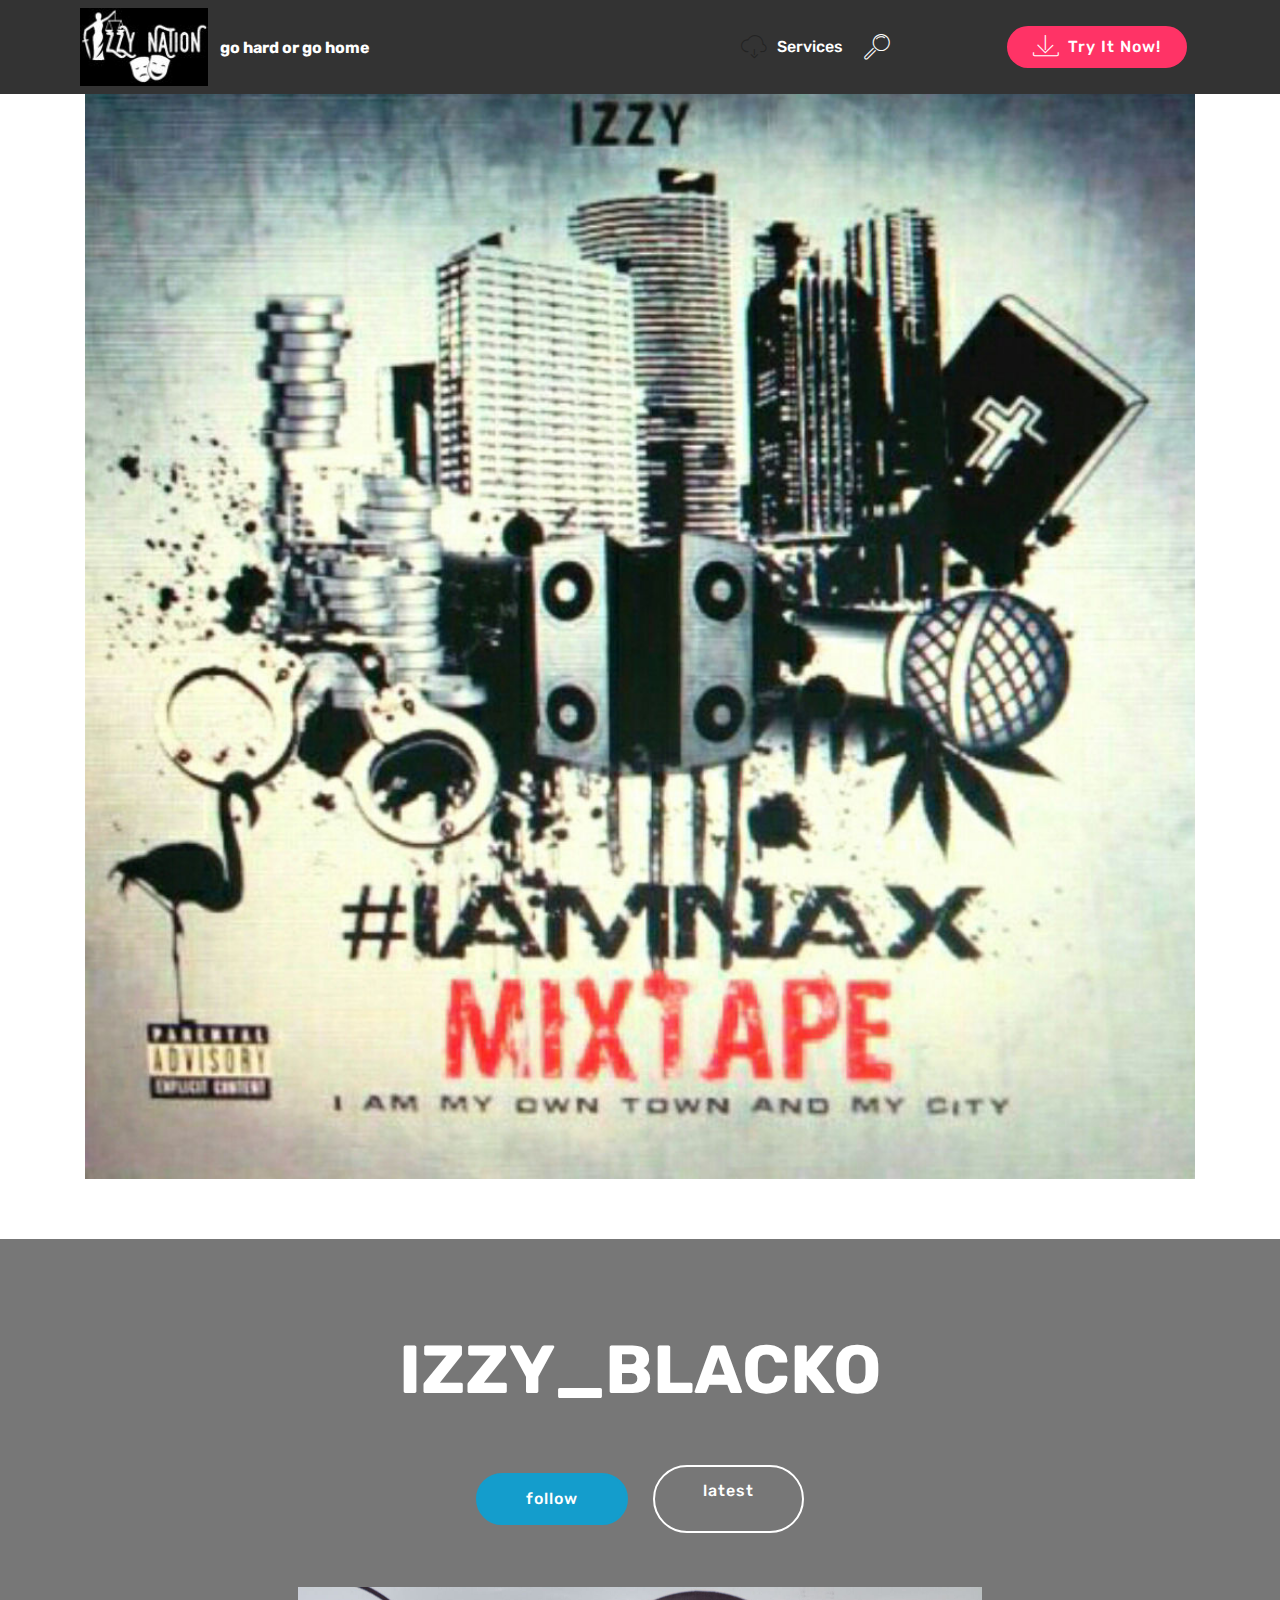
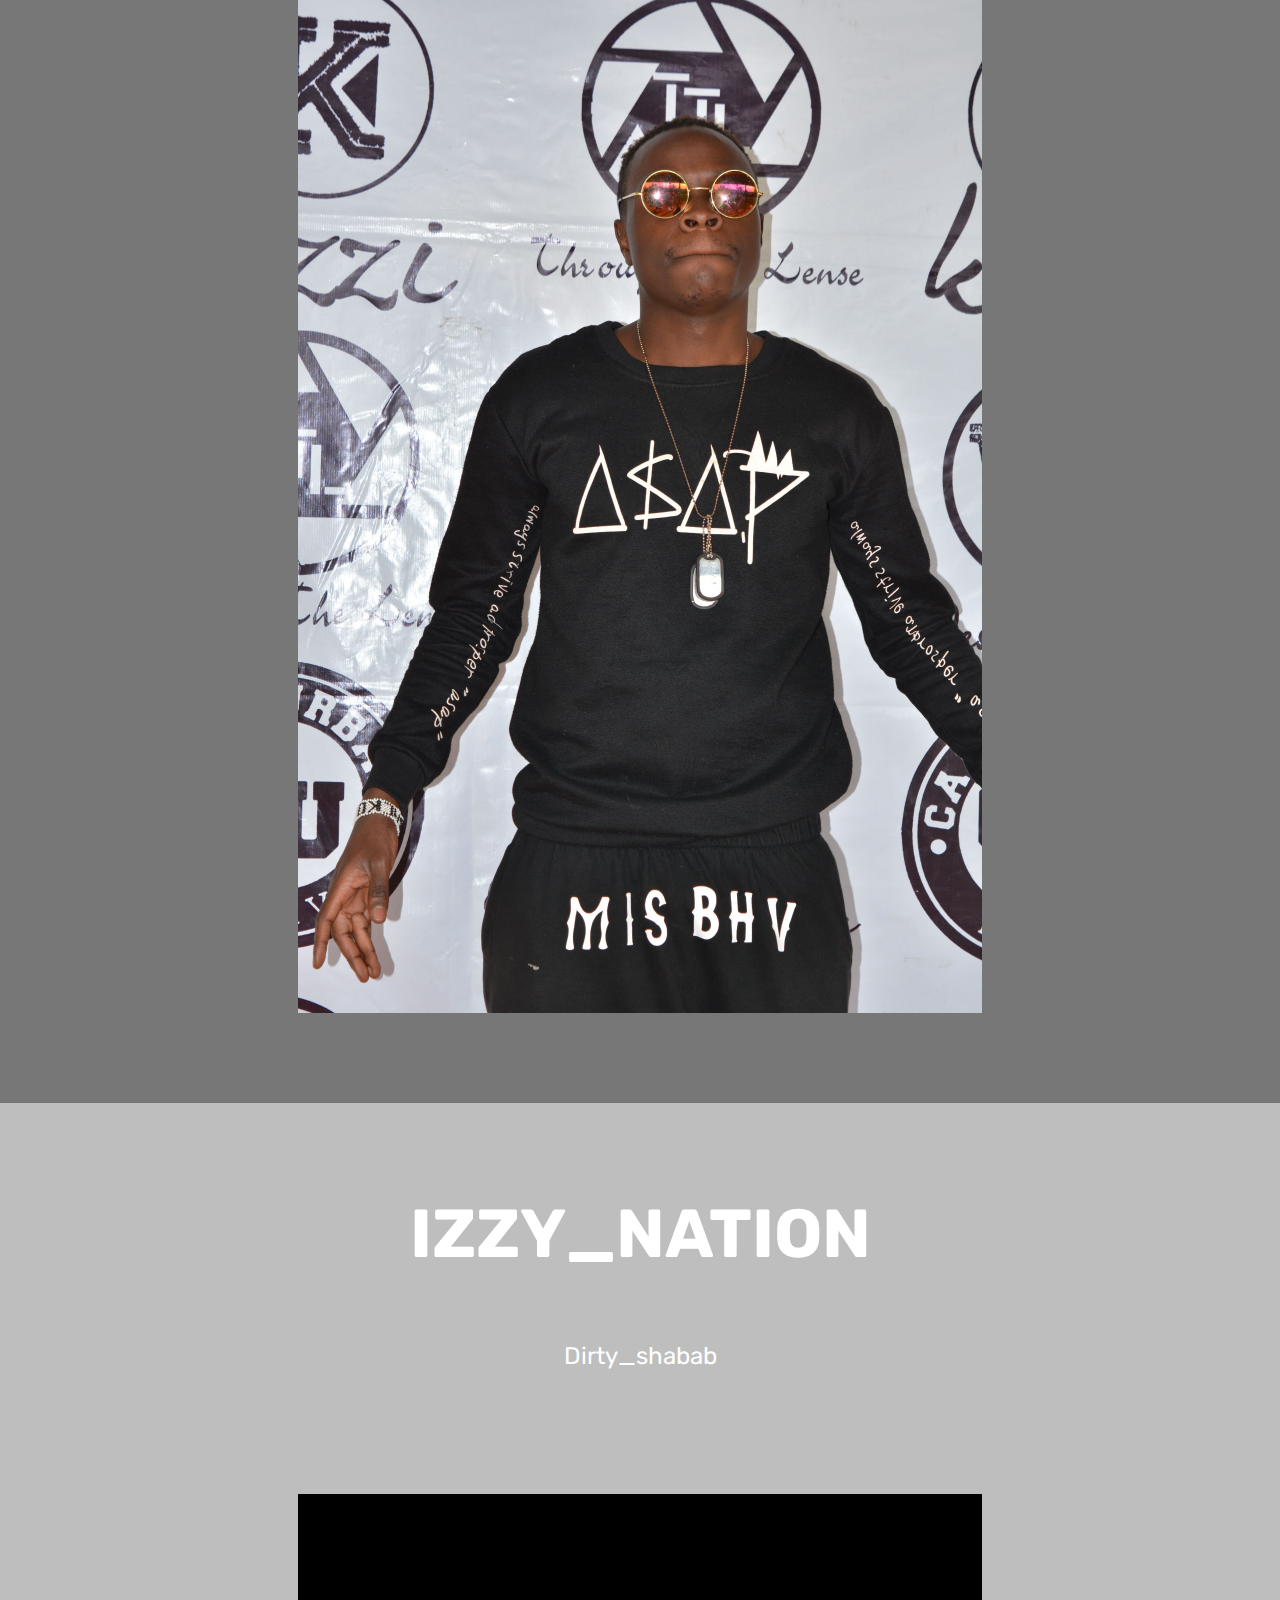
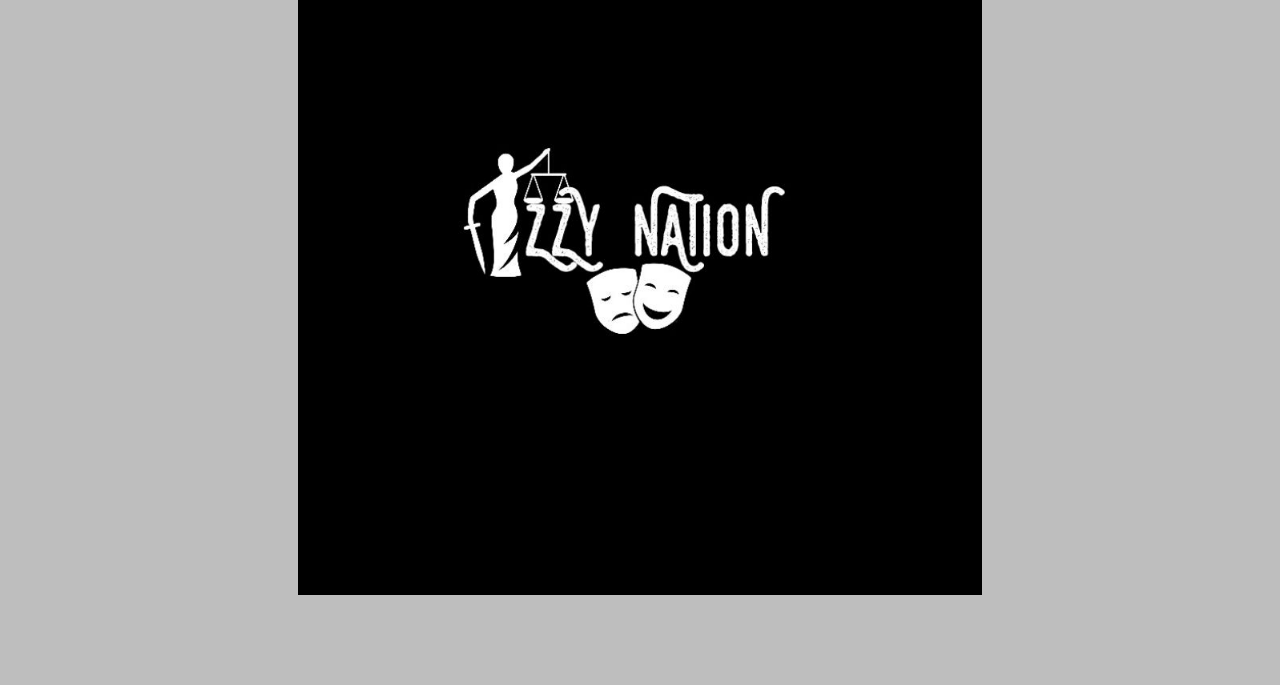
==== commit ff49db0a: "create github pages" ====
--- a/page1.html
+++ b/page1.html
@@ -39,14 +39,10 @@
             <div class="navbar-brand">
                 <span class="navbar-logo">
                     <a href="https://mobirise.com">
-                         <img src="assets/images/izzy-nation-logologo-122x75.jpg" alt="Mobirise" title="" style="height: 3.8rem;">
+                         <img src="assets/images/izzy-nation-logologo-122x75.jpg" alt="Mobirise" title="" style="height: 4.9rem;">
                     </a>
                 </span>
-                <span class="navbar-caption-wrap">
-                    <a class="navbar-caption text-white display-4" href="https://mobirise.com">
-                        MOBIRISE
-                    </a>
-                </span>
+                <span class="navbar-caption-wrap"><a class="navbar-caption text-white display-4" href="https://mobirise.com">go hard or go home</a></span>
             </div>
         </div>
         <div class="collapse navbar-collapse" id="navbarSupportedContent">
@@ -58,9 +54,7 @@
                 </li>
                 <li class="nav-item">
                     <a class="nav-link link text-white display-4" href="https://mobirise.com">
-                        <span class="mbri-search mbr-iconfont mbr-iconfont-btn"></span>
-                        About Us
-                    </a>
+                        <span class="mbri-search mbr-iconfont mbr-iconfont-btn"></span>&nbsp; &nbsp; &nbsp; &nbsp; &nbsp; &nbsp; &nbsp; &nbsp; &nbsp; &nbsp; &nbsp;</a>
                 </li></ul>
             <div class="navbar-buttons mbr-section-btn"><a class="btn btn-sm btn-secondary display-4" href="https://mobirise.com">
                     <span class="mbri-save mbr-iconfont mbr-iconfont-btn "></span>
@@ -70,7 +64,7 @@
     </nav>
 </section>
 
-<section class="engine"><a href="https://mobirise.ws/q">website builder download</a></section><section class="cid-qQ14FLqFT5" id="image2-i">
+<section class="engine"><a href="https://mobirise.ws/f">simple web creator</a></section><section class="cid-qQ14FLqFT5" id="image2-i">
 
     
 
@@ -99,8 +93,8 @@
                 <div class="mbr-text align-center mbr-white pb-3">
                     <p class="mbr-text mbr-fonts-style display-5"></p>
                 </div>
-                <div class="mbr-section-btn align-center"><a class="btn btn-md btn-primary display-4" href="https://mobirise.com">follow</a>
-                    <a class="btn btn-md btn-white-outline display-4" href="https://www.youtube.com/watch?v=zUvJHQGT-3o" target="_blank">download</a></div>
+                <div class="mbr-section-btn align-center"><a class="btn btn-md btn-primary display-4" href="https://www.facebook.com/WeAreIzzyNation/" target="_blank">follow</a>
+                    <a class="btn btn-md btn-white-outline display-4" href="http://mdundo.com/a/4764" target="_blank">latest<br><br></a></div>
             </div>
             <div class="mbr-figure pt-5">
                 <img src="assets/images/dsc-518-1368x2052.jpg" alt="Mobirise" title="" style="width: 60%;">
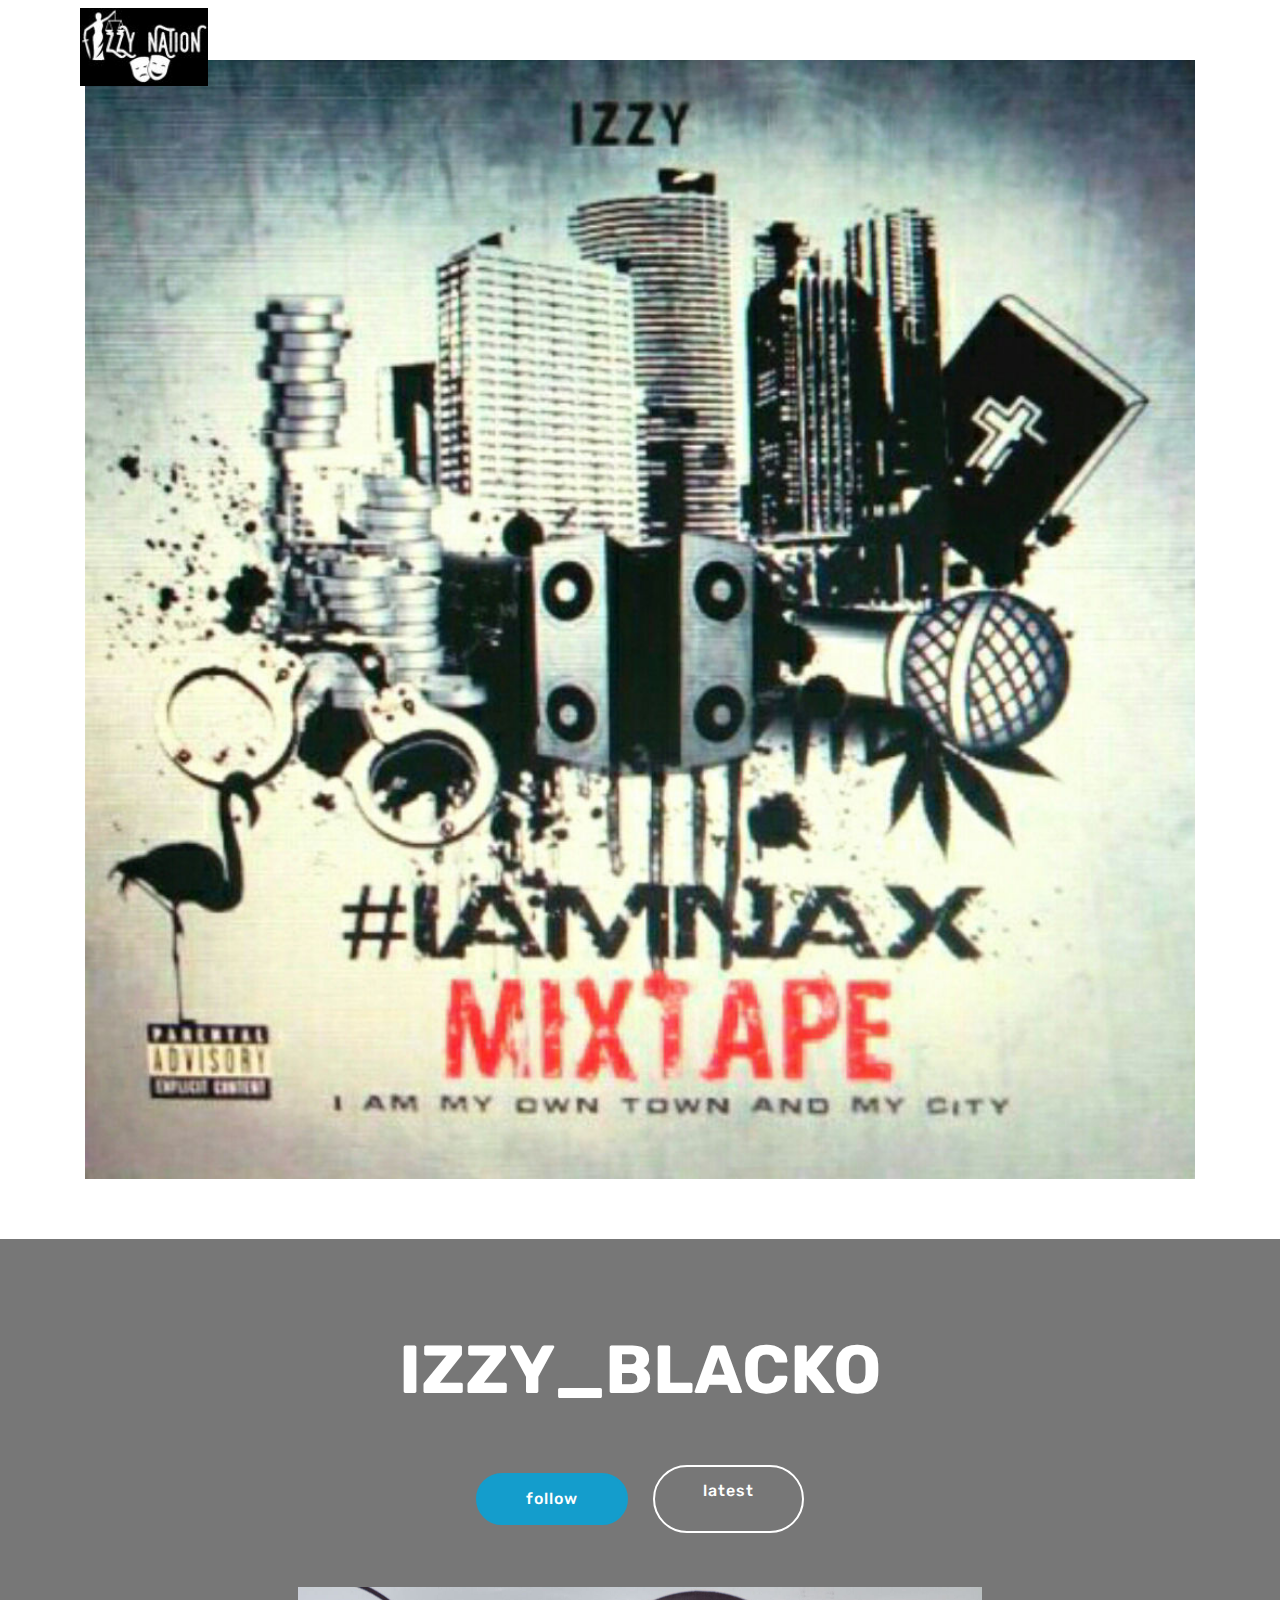
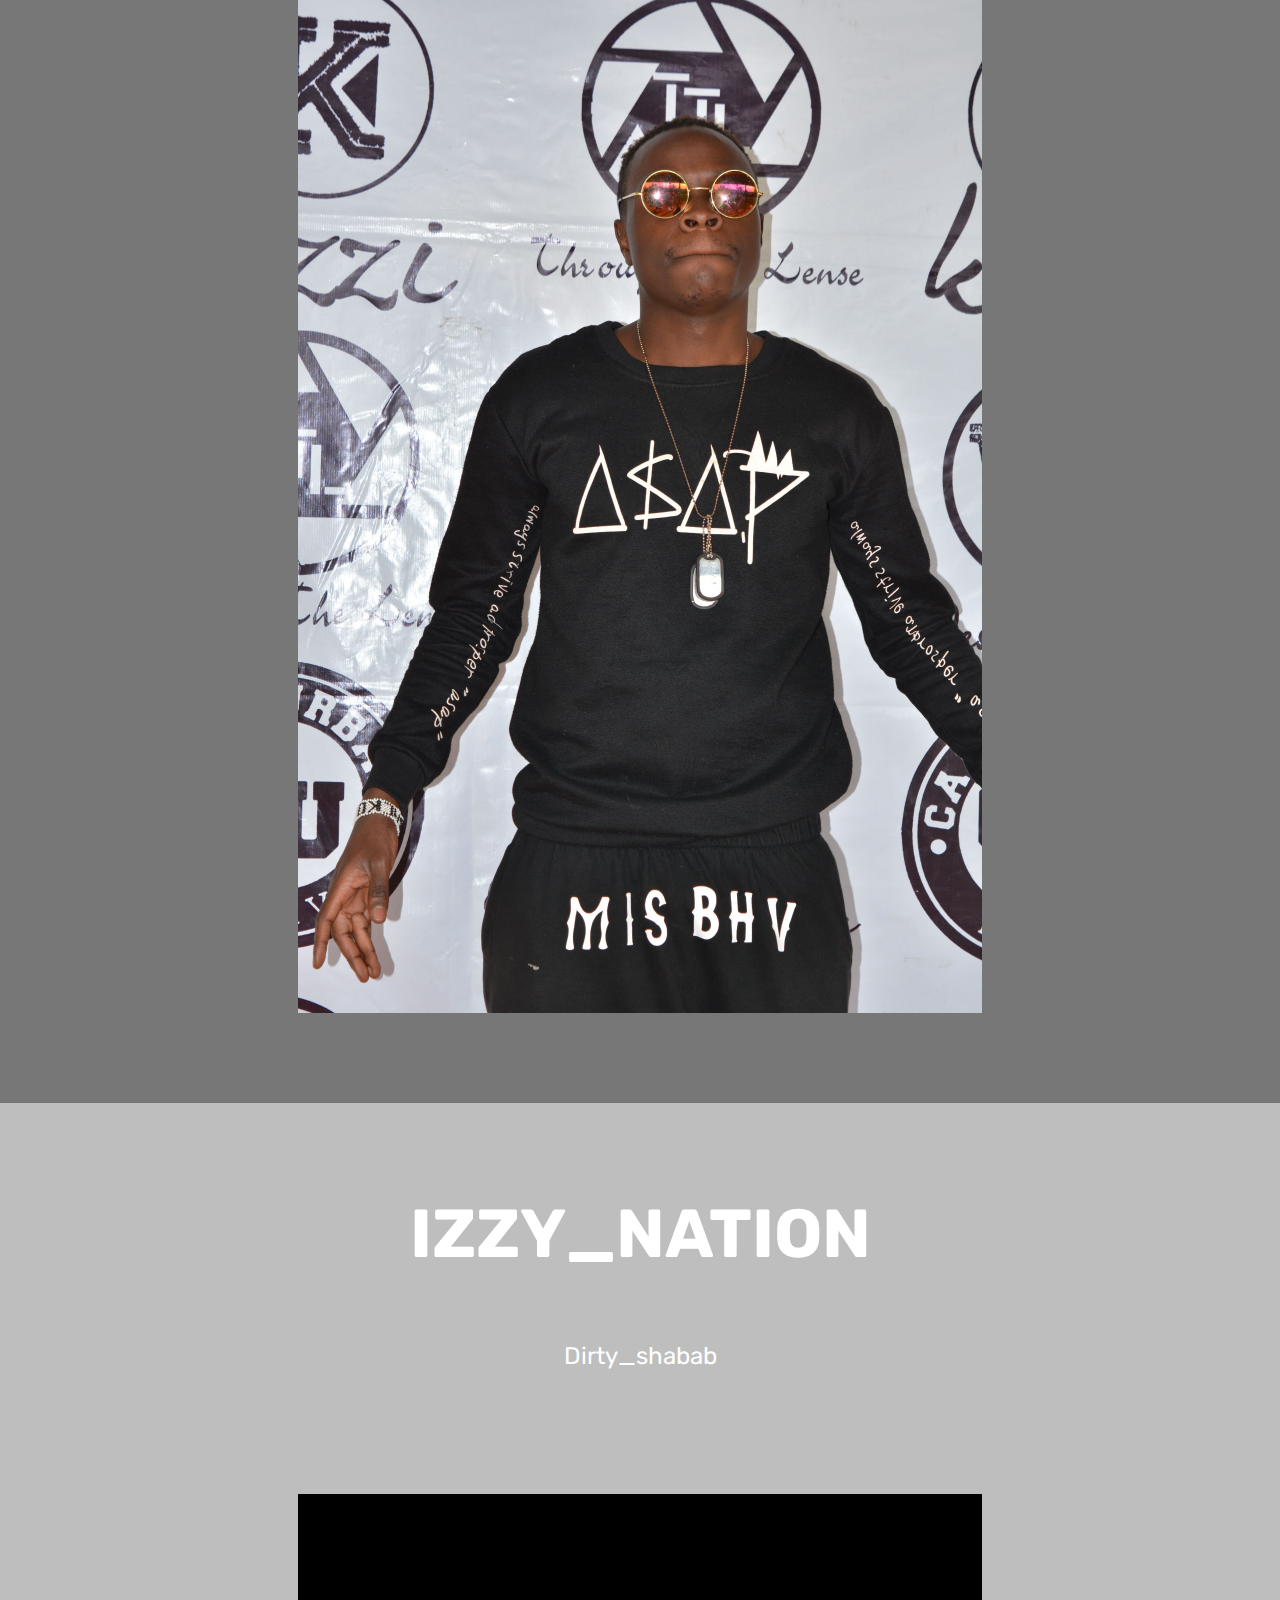
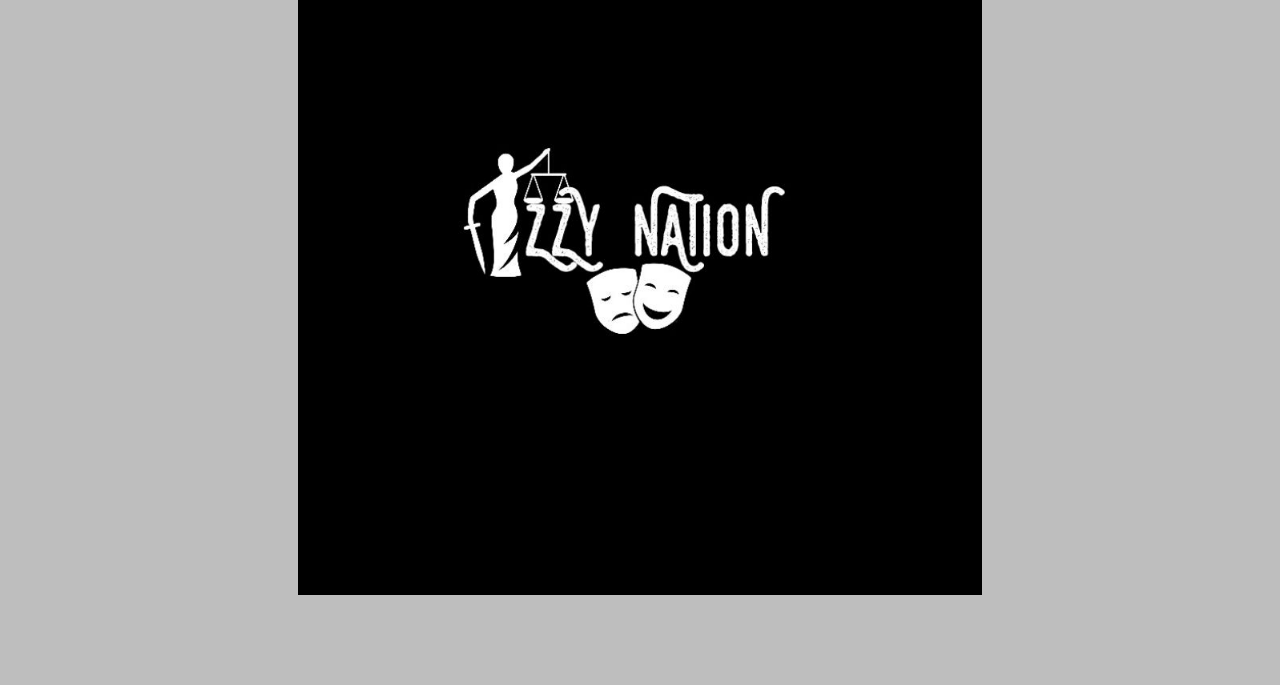
==== commit 867080bc: "create github pages" ====
--- a/page1.html
+++ b/page1.html
@@ -26,7 +26,7 @@
 
     
 
-    <nav class="navbar navbar-expand beta-menu navbar-dropdown align-items-center navbar-fixed-top navbar-toggleable-sm">
+    <nav class="navbar navbar-expand beta-menu navbar-dropdown align-items-center navbar-toggleable-sm bg-color transparent">
         <button class="navbar-toggler navbar-toggler-right" type="button" data-toggle="collapse" data-target="#navbarSupportedContent" aria-controls="navbarSupportedContent" aria-expanded="false" aria-label="Toggle navigation">
             <div class="hamburger">
                 <span></span>
@@ -46,25 +46,13 @@
             </div>
         </div>
         <div class="collapse navbar-collapse" id="navbarSupportedContent">
-            <ul class="navbar-nav nav-dropdown" data-app-modern-menu="true"><li class="nav-item">
-                    <a class="nav-link link text-white display-4" href="https://mobirise.com"><span class="mbri-download mbr-iconfont mbr-iconfont-btn" style="color: rgb(35, 35, 35);"></span>
-                        
-                        Services
-                    </a>
-                </li>
-                <li class="nav-item">
-                    <a class="nav-link link text-white display-4" href="https://mobirise.com">
-                        <span class="mbri-search mbr-iconfont mbr-iconfont-btn"></span>&nbsp; &nbsp; &nbsp; &nbsp; &nbsp; &nbsp; &nbsp; &nbsp; &nbsp; &nbsp; &nbsp;</a>
-                </li></ul>
-            <div class="navbar-buttons mbr-section-btn"><a class="btn btn-sm btn-secondary display-4" href="https://mobirise.com">
-                    <span class="mbri-save mbr-iconfont mbr-iconfont-btn "></span>
-                    Try It Now!
-                </a></div>
+            
+            
         </div>
     </nav>
 </section>
 
-<section class="engine"><a href="https://mobirise.ws/f">simple web creator</a></section><section class="cid-qQ14FLqFT5" id="image2-i">
+<section class="engine"><a href="https://mobirise.ws/o">mobile website builder</a></section><section class="cid-qQ14FLqFT5" id="image2-i">
 
     
 
--- a/assets/mobirise/css/mbr-additional.css
+++ b/assets/mobirise/css/mbr-additional.css
@@ -1599,6 +1599,10 @@
 .cid-qQ13BFi92x .collapsed .navbar-collapse.show .navbar-nav .nav-item {
   clear: both;
 }
+.cid-qQ13BFi92x .collapsed .navbar-collapse.collapsing .navbar-nav .nav-item:last-child,
+.cid-qQ13BFi92x .collapsed .navbar-collapse.show .navbar-nav .nav-item:last-child {
+  margin-bottom: 1rem;
+}
 .cid-qQ13BFi92x .collapsed .navbar-collapse.collapsing .navbar-buttons,
 .cid-qQ13BFi92x .collapsed .navbar-collapse.show .navbar-buttons {
   text-align: center;
@@ -1693,6 +1697,10 @@
   .cid-qQ13BFi92x .navbar-collapse.show .navbar-nav .nav-item {
     clear: both;
   }
+  .cid-qQ13BFi92x .navbar-collapse.collapsing .navbar-nav .nav-item:last-child,
+  .cid-qQ13BFi92x .navbar-collapse.show .navbar-nav .nav-item:last-child {
+    margin-bottom: 1rem;
+  }
   .cid-qQ13BFi92x .navbar-collapse.collapsing .navbar-buttons,
   .cid-qQ13BFi92x .navbar-collapse.show .navbar-buttons {
     text-align: center;
@@ -2050,6 +2058,10 @@
 .cid-qQ13BFi92x .collapsed .navbar-collapse.show .navbar-nav .nav-item {
   clear: both;
 }
+.cid-qQ13BFi92x .collapsed .navbar-collapse.collapsing .navbar-nav .nav-item:last-child,
+.cid-qQ13BFi92x .collapsed .navbar-collapse.show .navbar-nav .nav-item:last-child {
+  margin-bottom: 1rem;
+}
 .cid-qQ13BFi92x .collapsed .navbar-collapse.collapsing .navbar-buttons,
 .cid-qQ13BFi92x .collapsed .navbar-collapse.show .navbar-buttons {
   text-align: center;
@@ -2144,6 +2156,10 @@
   .cid-qQ13BFi92x .navbar-collapse.show .navbar-nav .nav-item {
     clear: both;
   }
+  .cid-qQ13BFi92x .navbar-collapse.collapsing .navbar-nav .nav-item:last-child,
+  .cid-qQ13BFi92x .navbar-collapse.show .navbar-nav .nav-item:last-child {
+    margin-bottom: 1rem;
+  }
   .cid-qQ13BFi92x .navbar-collapse.collapsing .navbar-buttons,
   .cid-qQ13BFi92x .navbar-collapse.show .navbar-buttons {
     text-align: center;
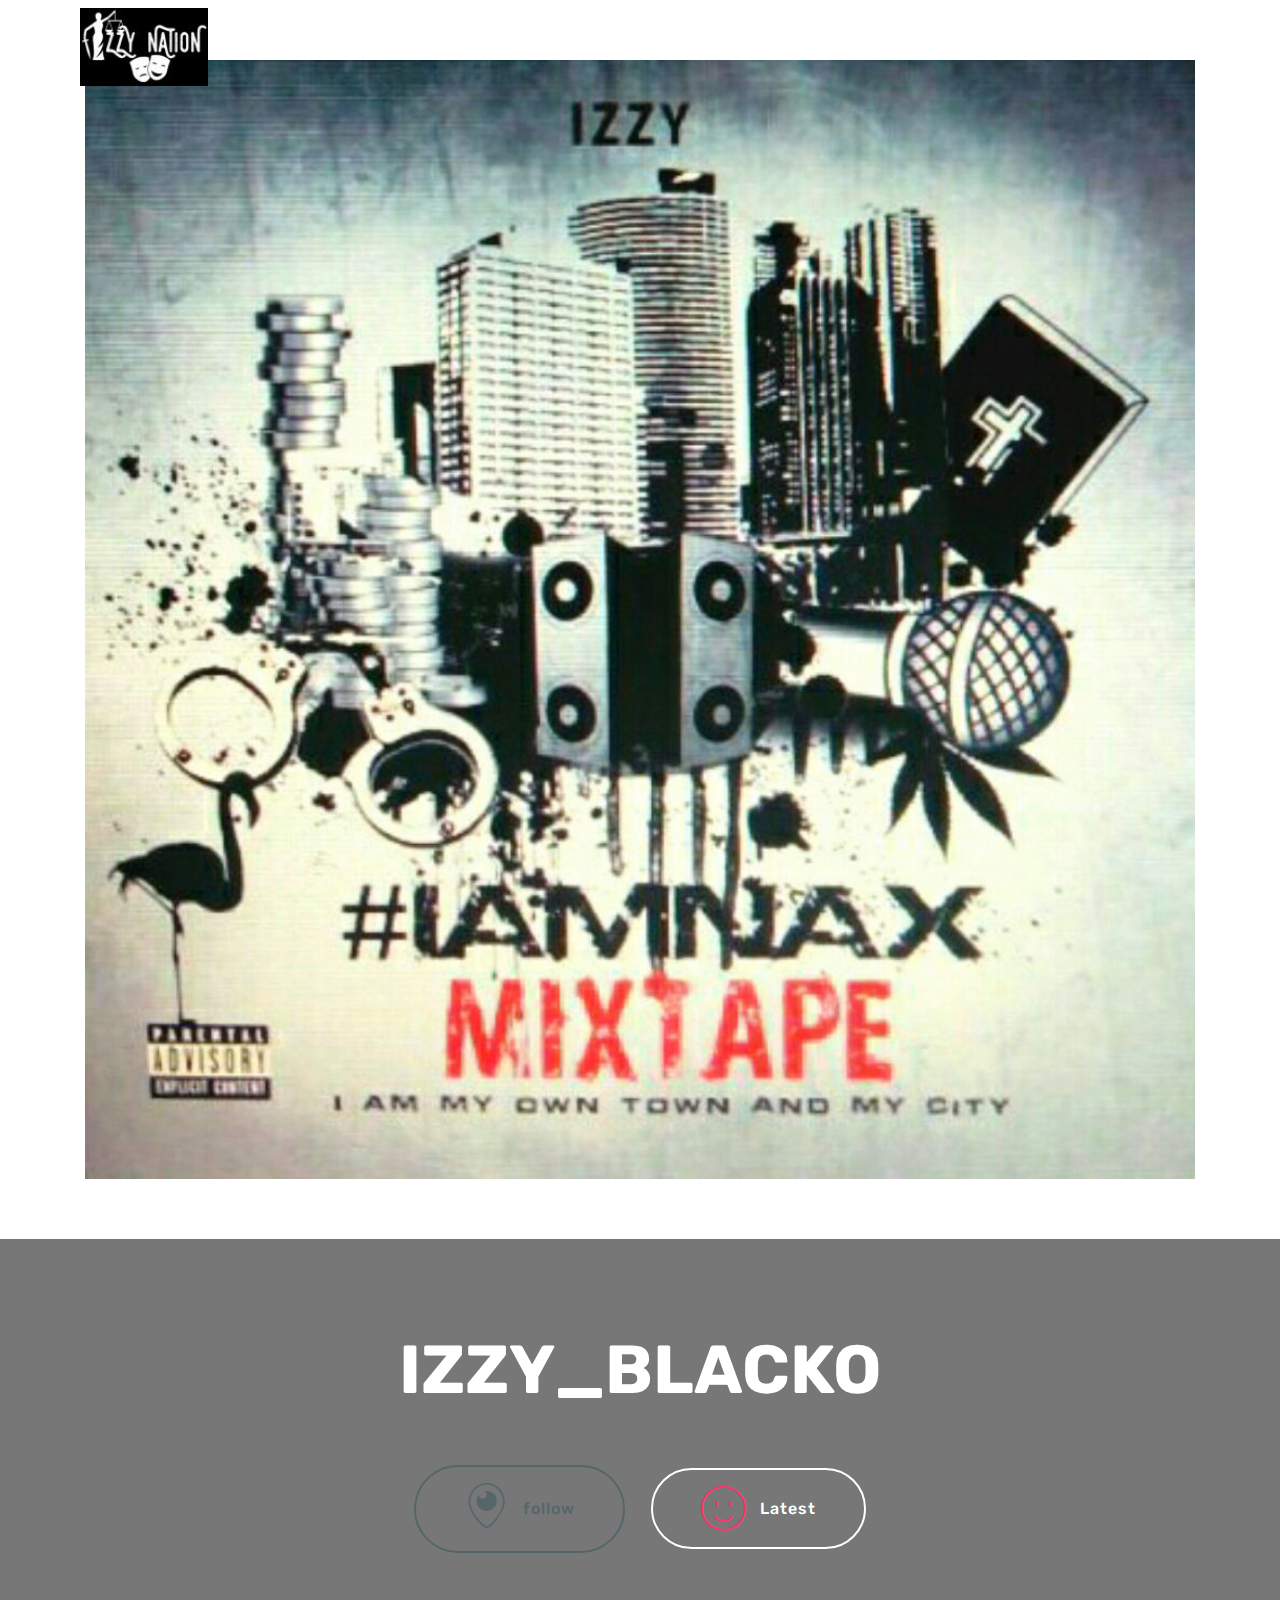
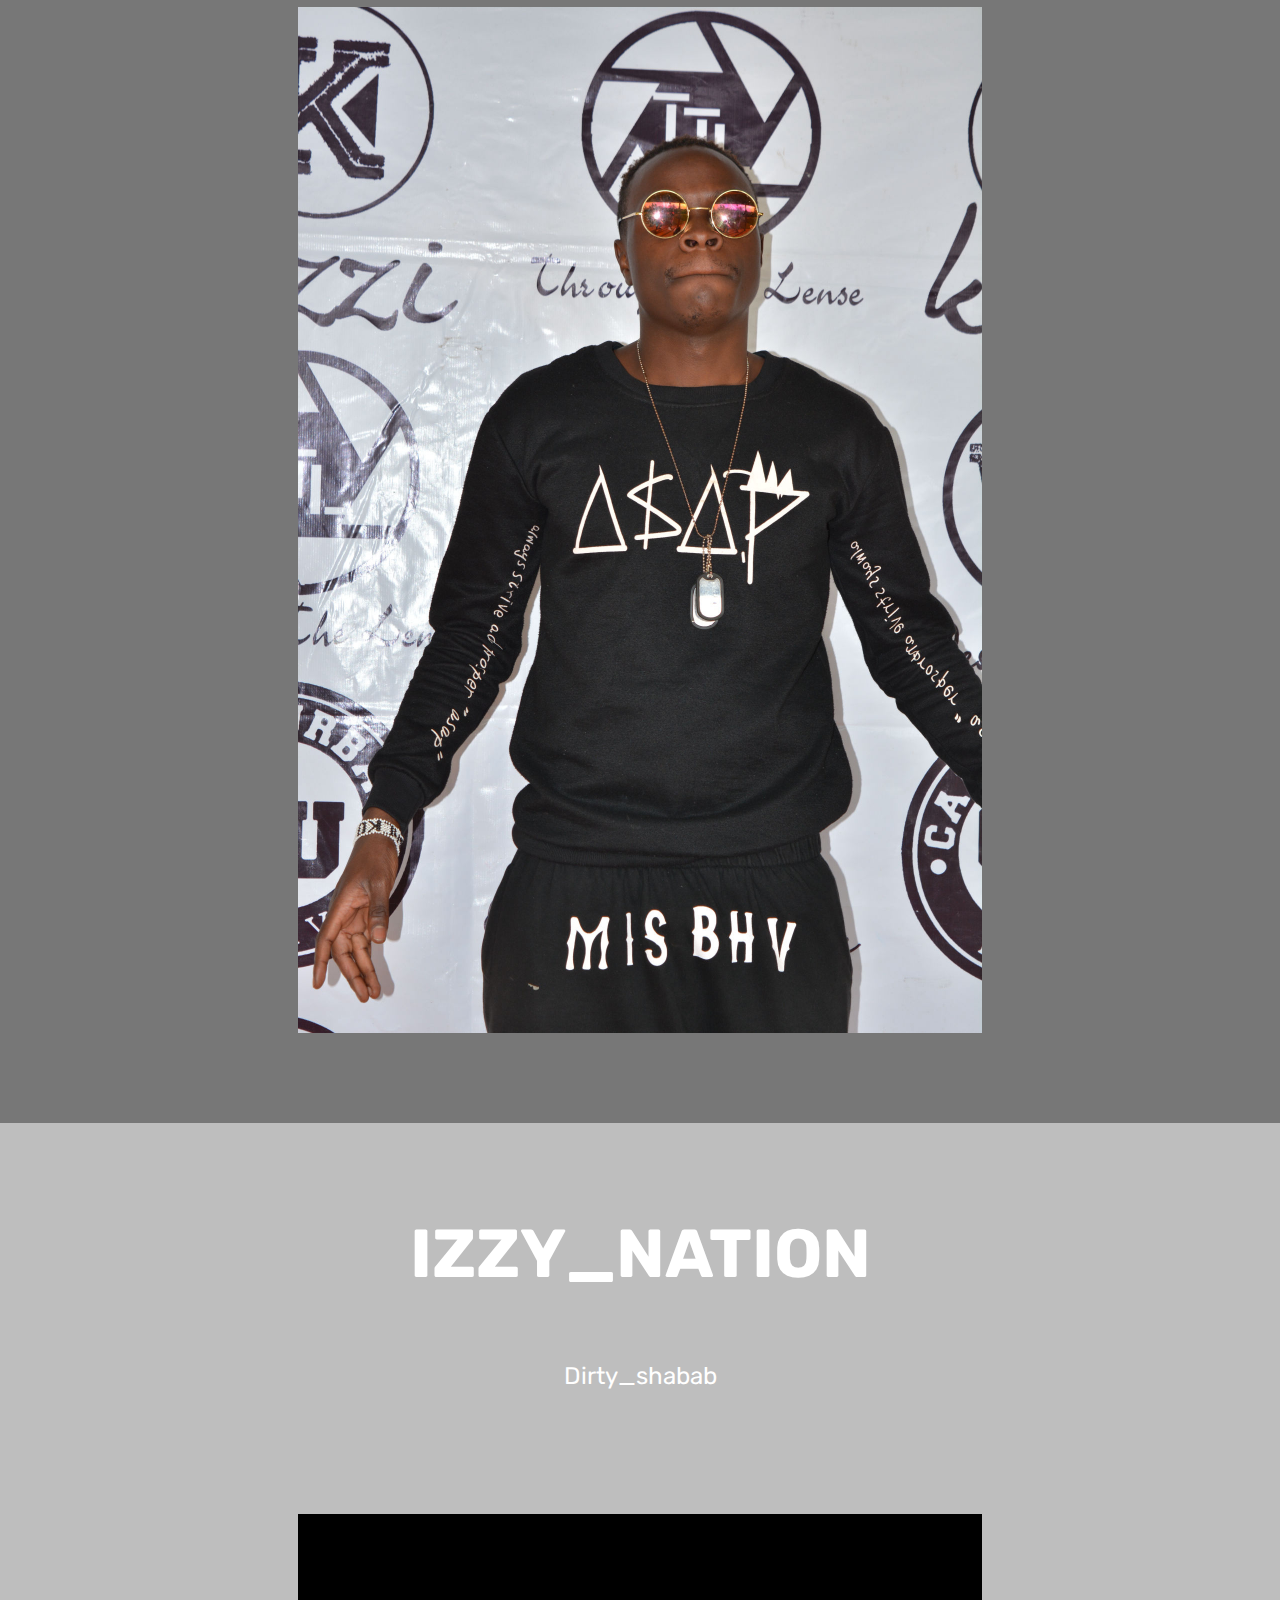
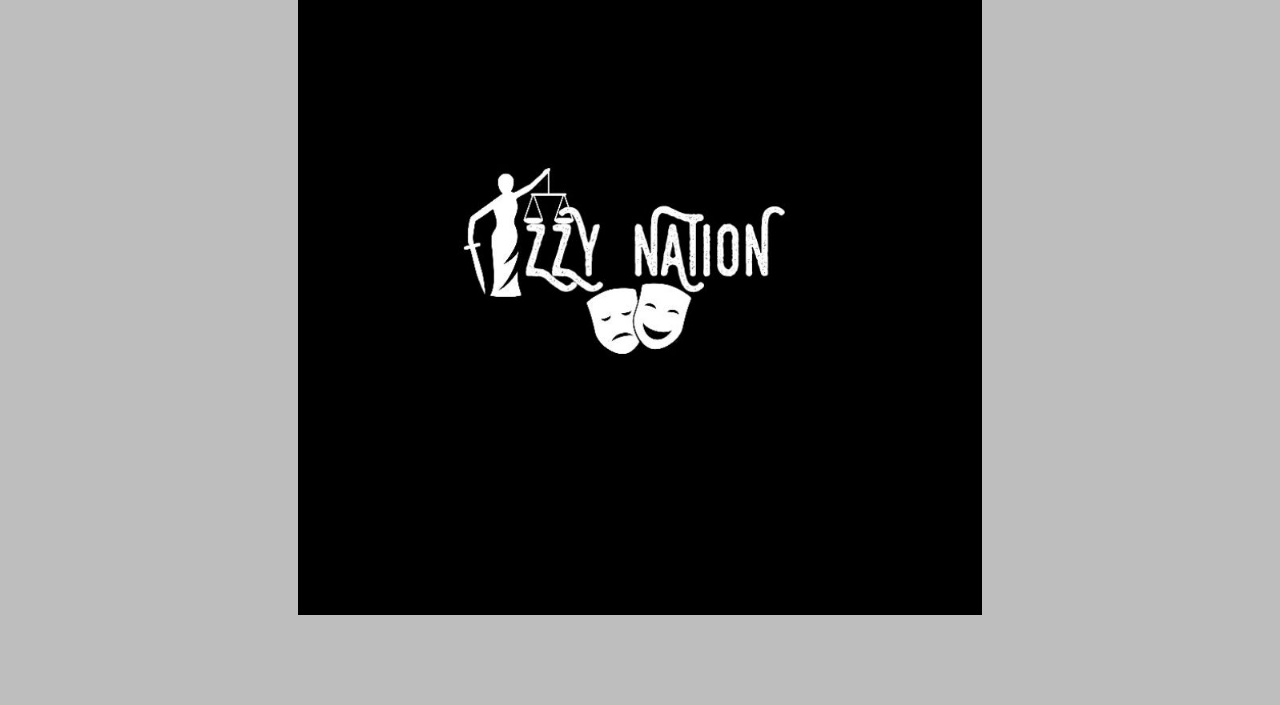
==== commit fafea942: "create github pages" ====
--- a/page1.html
+++ b/page1.html
@@ -14,6 +14,7 @@
   <link rel="stylesheet" href="assets/bootstrap/css/bootstrap.min.css">
   <link rel="stylesheet" href="assets/bootstrap/css/bootstrap-grid.min.css">
   <link rel="stylesheet" href="assets/bootstrap/css/bootstrap-reboot.min.css">
+  <link rel="stylesheet" href="assets/socicon/css/styles.css">
   <link rel="stylesheet" href="assets/dropdown/css/style.css">
   <link rel="stylesheet" href="assets/theme/css/style.css">
   <link rel="stylesheet" href="assets/mobirise/css/mbr-additional.css" type="text/css">
@@ -52,7 +53,7 @@
     </nav>
 </section>
 
-<section class="engine"><a href="https://mobirise.ws/o">mobile website builder</a></section><section class="cid-qQ14FLqFT5" id="image2-i">
+<section class="engine"><a href="https://mobirise.ws/j">design free website</a></section><section class="cid-qQ14FLqFT5" id="image2-i">
 
     
 
@@ -81,8 +82,8 @@
                 <div class="mbr-text align-center mbr-white pb-3">
                     <p class="mbr-text mbr-fonts-style display-5"></p>
                 </div>
-                <div class="mbr-section-btn align-center"><a class="btn btn-md btn-primary display-4" href="https://www.facebook.com/WeAreIzzyNation/" target="_blank">follow</a>
-                    <a class="btn btn-md btn-white-outline display-4" href="http://mdundo.com/a/4764" target="_blank">latest<br><br></a></div>
+                <div class="mbr-section-btn align-center"><a class="btn btn-md btn-warning-outline display-4" href="https://www.facebook.com/WeAreIzzyNation/" target="_blank"><span class="socicon socicon-periscope mbr-iconfont mbr-iconfont-btn" style="font-size: 45px;"></span>follow</a>
+                    <a class="btn btn-md btn-white-outline display-4" href="http://mdundo.com/a/4764" target="_blank"><span class="mbri-smile-face mbr-iconfont mbr-iconfont-btn" style="font-size: 45px; color: rgb(255, 51, 102);"></span>Latest</a></div>
             </div>
             <div class="mbr-figure pt-5">
                 <img src="assets/images/dsc-518-1368x2052.jpg" alt="Mobirise" title="" style="width: 60%;">
@@ -120,11 +121,11 @@
   <script src="assets/popper/popper.min.js"></script>
   <script src="assets/tether/tether.min.js"></script>
   <script src="assets/bootstrap/js/bootstrap.min.js"></script>
-  <script src="assets/dropdown/js/script.min.js"></script>
+  <script src="assets/smoothscroll/smooth-scroll.js"></script>
   <script src="assets/touchswipe/jquery.touch-swipe.min.js"></script>
   <script src="assets/ytplayer/jquery.mb.ytplayer.min.js"></script>
   <script src="assets/vimeoplayer/jquery.mb.vimeo_player.js"></script>
-  <script src="assets/smoothscroll/smooth-scroll.js"></script>
+  <script src="assets/dropdown/js/script.min.js"></script>
   <script src="assets/theme/js/script.js"></script>
   
   
--- a/assets/socicon/css/styles.css
+++ b/assets/socicon/css/styles.css
@@ -0,0 +1,544 @@
+@charset "UTF-8";
+
+@font-face {
+  font-family: "socicon";
+  src:url("../fonts/socicon.eot");
+  src:url("../fonts/socicon.eot?#iefix") format("embedded-opentype"),
+    url("../fonts/socicon.woff") format("woff"),
+    url("../fonts/socicon.ttf") format("truetype"),
+    url("../fonts/socicon.svg#socicon") format("svg");
+  font-weight: normal;
+  font-style: normal;
+
+}
+
+[data-icon]:before {
+  font-family: "socicon" !important;
+  content: attr(data-icon);
+  font-style: normal !important;
+  font-weight: normal !important;
+  font-variant: normal !important;
+  text-transform: none !important;
+  speak: none;
+  line-height: 1;
+  -webkit-font-smoothing: antialiased;
+  -moz-osx-font-smoothing: grayscale;
+}
+
+[class^="socicon-"]:before,
+[class*=" socicon-"]:before {
+  font-family: "socicon" !important;
+  font-style: normal !important;
+  font-weight: normal !important;
+  font-variant: normal !important;
+  text-transform: none !important;
+  speak: none;
+  line-height: 1;
+  -webkit-font-smoothing: antialiased;
+  -moz-osx-font-smoothing: grayscale;
+}
+
+.socicon-modelmayhem:before {
+  content: "\e000";
+}
+.socicon-mixcloud:before {
+  content: "\e001";
+}
+.socicon-drupal:before {
+  content: "\e002";
+}
+.socicon-swarm:before {
+  content: "\e003";
+}
+.socicon-istock:before {
+  content: "\e004";
+}
+.socicon-yammer:before {
+  content: "\e005";
+}
+.socicon-ello:before {
+  content: "\e006";
+}
+.socicon-stackoverflow:before {
+  content: "\e007";
+}
+.socicon-persona:before {
+  content: "\e008";
+}
+.socicon-triplej:before {
+  content: "\e009";
+}
+.socicon-houzz:before {
+  content: "\e00a";
+}
+.socicon-rss:before {
+  content: "\e00b";
+}
+.socicon-paypal:before {
+  content: "\e00c";
+}
+.socicon-odnoklassniki:before {
+  content: "\e00d";
+}
+.socicon-airbnb:before {
+  content: "\e00e";
+}
+.socicon-periscope:before {
+  content: "\e00f";
+}
+.socicon-outlook:before {
+  content: "\e010";
+}
+.socicon-coderwall:before {
+  content: "\e011";
+}
+.socicon-tripadvisor:before {
+  content: "\e012";
+}
+.socicon-appnet:before {
+  content: "\e013";
+}
+.socicon-goodreads:before {
+  content: "\e014";
+}
+.socicon-tripit:before {
+  content: "\e015";
+}
+.socicon-lanyrd:before {
+  content: "\e016";
+}
+.socicon-slideshare:before {
+  content: "\e017";
+}
+.socicon-buffer:before {
+  content: "\e018";
+}
+.socicon-disqus:before {
+  content: "\e019";
+}
+.socicon-vkontakte:before {
+  content: "\e01a";
+}
+.socicon-whatsapp:before {
+  content: "\e01b";
+}
+.socicon-patreon:before {
+  content: "\e01c";
+}
+.socicon-storehouse:before {
+  content: "\e01d";
+}
+.socicon-pocket:before {
+  content: "\e01e";
+}
+.socicon-mail:before {
+  content: "\e01f";
+}
+.socicon-blogger:before {
+  content: "\e020";
+}
+.socicon-technorati:before {
+  content: "\e021";
+}
+.socicon-reddit:before {
+  content: "\e022";
+}
+.socicon-dribbble:before {
+  content: "\e023";
+}
+.socicon-stumbleupon:before {
+  content: "\e024";
+}
+.socicon-digg:before {
+  content: "\e025";
+}
+.socicon-envato:before {
+  content: "\e026";
+}
+.socicon-behance:before {
+  content: "\e027";
+}
+.socicon-delicious:before {
+  content: "\e028";
+}
+.socicon-deviantart:before {
+  content: "\e029";
+}
+.socicon-forrst:before {
+  content: "\e02a";
+}
+.socicon-play:before {
+  content: "\e02b";
+}
+.socicon-zerply:before {
+  content: "\e02c";
+}
+.socicon-wikipedia:before {
+  content: "\e02d";
+}
+.socicon-apple:before {
+  content: "\e02e";
+}
+.socicon-flattr:before {
+  content: "\e02f";
+}
+.socicon-github:before {
+  content: "\e030";
+}
+.socicon-renren:before {
+  content: "\e031";
+}
+.socicon-friendfeed:before {
+  content: "\e032";
+}
+.socicon-newsvine:before {
+  content: "\e033";
+}
+.socicon-identica:before {
+  content: "\e034";
+}
+.socicon-bebo:before {
+  content: "\e035";
+}
+.socicon-zynga:before {
+  content: "\e036";
+}
+.socicon-steam:before {
+  content: "\e037";
+}
+.socicon-xbox:before {
+  content: "\e038";
+}
+.socicon-windows:before {
+  content: "\e039";
+}
+.socicon-qq:before {
+  content: "\e03a";
+}
+.socicon-douban:before {
+  content: "\e03b";
+}
+.socicon-meetup:before {
+  content: "\e03c";
+}
+.socicon-playstation:before {
+  content: "\e03d";
+}
+.socicon-android:before {
+  content: "\e03e";
+}
+.socicon-snapchat:before {
+  content: "\e03f";
+}
+.socicon-twitter:before {
+  content: "\e040";
+}
+.socicon-facebook:before {
+  content: "\e041";
+}
+.socicon-googleplus:before {
+  content: "\e042";
+}
+.socicon-pinterest:before {
+  content: "\e043";
+}
+.socicon-foursquare:before {
+  content: "\e044";
+}
+.socicon-yahoo:before {
+  content: "\e045";
+}
+.socicon-skype:before {
+  content: "\e046";
+}
+.socicon-yelp:before {
+  content: "\e047";
+}
+.socicon-feedburner:before {
+  content: "\e048";
+}
+.socicon-linkedin:before {
+  content: "\e049";
+}
+.socicon-viadeo:before {
+  content: "\e04a";
+}
+.socicon-xing:before {
+  content: "\e04b";
+}
+.socicon-myspace:before {
+  content: "\e04c";
+}
+.socicon-soundcloud:before {
+  content: "\e04d";
+}
+.socicon-spotify:before {
+  content: "\e04e";
+}
+.socicon-grooveshark:before {
+  content: "\e04f";
+}
+.socicon-lastfm:before {
+  content: "\e050";
+}
+.socicon-youtube:before {
+  content: "\e051";
+}
+.socicon-vimeo:before {
+  content: "\e052";
+}
+.socicon-dailymotion:before {
+  content: "\e053";
+}
+.socicon-vine:before {
+  content: "\e054";
+}
+.socicon-flickr:before {
+  content: "\e055";
+}
+.socicon-500px:before {
+  content: "\e056";
+}
+.socicon-wordpress:before {
+  content: "\e058";
+}
+.socicon-tumblr:before {
+  content: "\e059";
+}
+.socicon-twitch:before {
+  content: "\e05a";
+}
+.socicon-8tracks:before {
+  content: "\e05b";
+}
+.socicon-amazon:before {
+  content: "\e05c";
+}
+.socicon-icq:before {
+  content: "\e05d";
+}
+.socicon-smugmug:before {
+  content: "\e05e";
+}
+.socicon-ravelry:before {
+  content: "\e05f";
+}
+.socicon-weibo:before {
+  content: "\e060";
+}
+.socicon-baidu:before {
+  content: "\e061";
+}
+.socicon-angellist:before {
+  content: "\e062";
+}
+.socicon-ebay:before {
+  content: "\e063";
+}
+.socicon-imdb:before {
+  content: "\e064";
+}
+.socicon-stayfriends:before {
+  content: "\e065";
+}
+.socicon-residentadvisor:before {
+  content: "\e066";
+}
+.socicon-google:before {
+  content: "\e067";
+}
+.socicon-yandex:before {
+  content: "\e068";
+}
+.socicon-sharethis:before {
+  content: "\e069";
+}
+.socicon-bandcamp:before {
+  content: "\e06a";
+}
+.socicon-itunes:before {
+  content: "\e06b";
+}
+.socicon-deezer:before {
+  content: "\e06c";
+}
+.socicon-telegram:before {
+  content: "\e06e";
+}
+.socicon-openid:before {
+  content: "\e06f";
+}
+.socicon-amplement:before {
+  content: "\e070";
+}
+.socicon-viber:before {
+  content: "\e071";
+}
+.socicon-zomato:before {
+  content: "\e072";
+}
+.socicon-draugiem:before {
+  content: "\e074";
+}
+.socicon-endomodo:before {
+  content: "\e075";
+}
+.socicon-filmweb:before {
+  content: "\e076";
+}
+.socicon-stackexchange:before {
+  content: "\e077";
+}
+.socicon-wykop:before {
+  content: "\e078";
+}
+.socicon-teamspeak:before {
+  content: "\e079";
+}
+.socicon-teamviewer:before {
+  content: "\e07a";
+}
+.socicon-ventrilo:before {
+  content: "\e07b";
+}
+.socicon-younow:before {
+  content: "\e07c";
+}
+.socicon-raidcall:before {
+  content: "\e07d";
+}
+.socicon-mumble:before {
+  content: "\e07e";
+}
+.socicon-medium:before {
+  content: "\e06d";
+}
+.socicon-bebee:before {
+  content: "\e07f";
+}
+.socicon-hitbox:before {
+  content: "\e080";
+}
+.socicon-reverbnation:before {
+  content: "\e081";
+}
+.socicon-formulr:before {
+  content: "\e082";
+}
+.socicon-instagram:before {
+  content: "\e057";
+}
+.socicon-battlenet:before {
+  content: "\e083";
+}
+.socicon-chrome:before {
+  content: "\e084";
+}
+.socicon-discord:before {
+  content: "\e086";
+}
+.socicon-issuu:before {
+  content: "\e087";
+}
+.socicon-macos:before {
+  content: "\e088";
+}
+.socicon-firefox:before {
+  content: "\e089";
+}
+.socicon-opera:before {
+  content: "\e08d";
+}
+.socicon-keybase:before {
+  content: "\e090";
+}
+.socicon-alliance:before {
+  content: "\e091";
+}
+.socicon-livejournal:before {
+  content: "\e092";
+}
+.socicon-googlephotos:before {
+  content: "\e093";
+}
+.socicon-horde:before {
+  content: "\e094";
+}
+.socicon-etsy:before {
+  content: "\e095";
+}
+.socicon-zapier:before {
+  content: "\e096";
+}
+.socicon-google-scholar:before {
+  content: "\e097";
+}
+.socicon-researchgate:before {
+  content: "\e098";
+}
+.socicon-wechat:before {
+  content: "\e099";
+}
+.socicon-strava:before {
+  content: "\e09a";
+}
+.socicon-line:before {
+  content: "\e09b";
+}
+.socicon-lyft:before {
+  content: "\e09c";
+}
+.socicon-uber:before {
+  content: "\e09d";
+}
+.socicon-songkick:before {
+  content: "\e09e";
+}
+.socicon-viewbug:before {
+  content: "\e09f";
+}
+.socicon-googlegroups:before {
+  content: "\e0a0";
+}
+.socicon-quora:before {
+  content: "\e073";
+}
+.socicon-diablo:before {
+  content: "\e085";
+}
+.socicon-blizzard:before {
+  content: "\e0a1";
+}
+.socicon-hearthstone:before {
+  content: "\e08b";
+}
+.socicon-heroes:before {
+  content: "\e08a";
+}
+.socicon-overwatch:before {
+  content: "\e08c";
+}
+.socicon-warcraft:before {
+  content: "\e08e";
+}
+.socicon-starcraft:before {
+  content: "\e08f";
+}
+.socicon-beam:before {
+  content: "\e0a2";
+}
+.socicon-curse:before {
+  content: "\e0a3";
+}
+.socicon-player:before {
+  content: "\e0a4";
+}
+.socicon-streamjar:before {
+  content: "\e0a5";
+}
+.socicon-nintendo:before {
+  content: "\e0a6";
+}
+.socicon-hellocoton:before {
+  content: "\e0a7";
+}
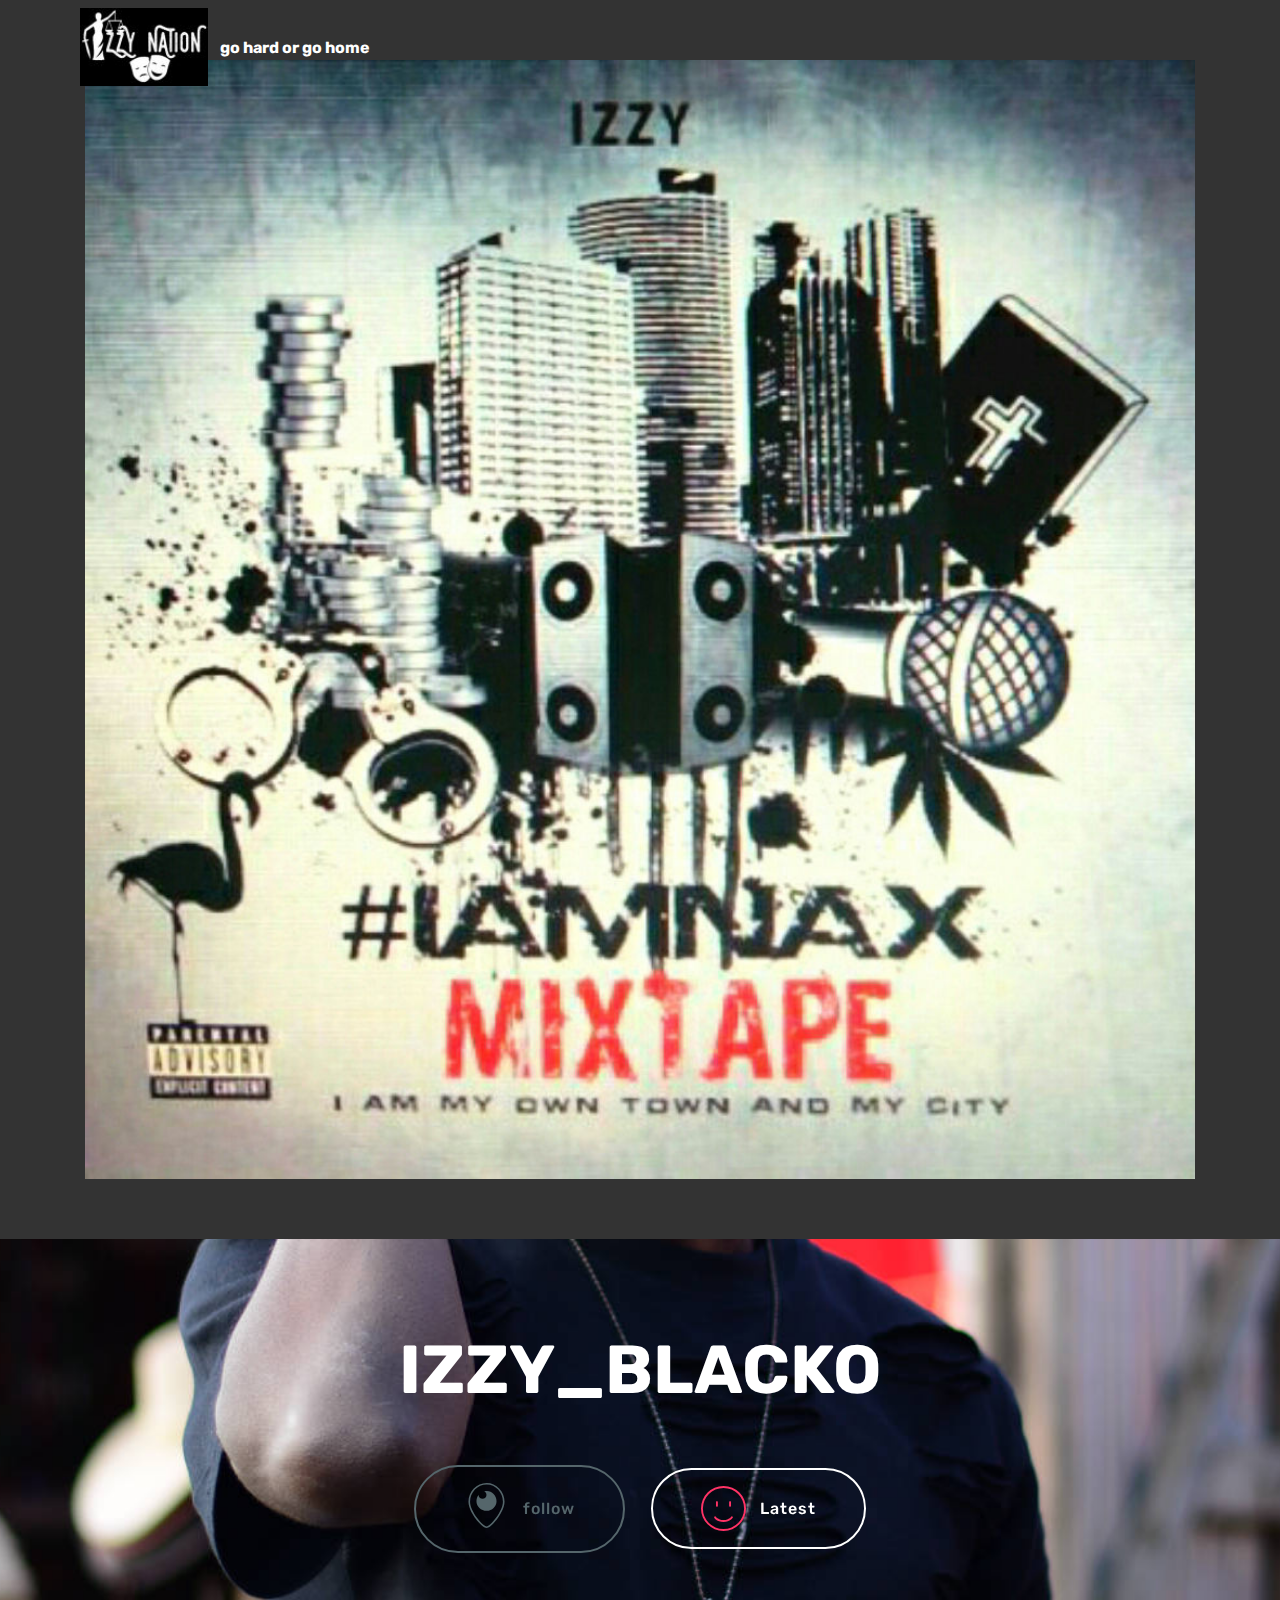
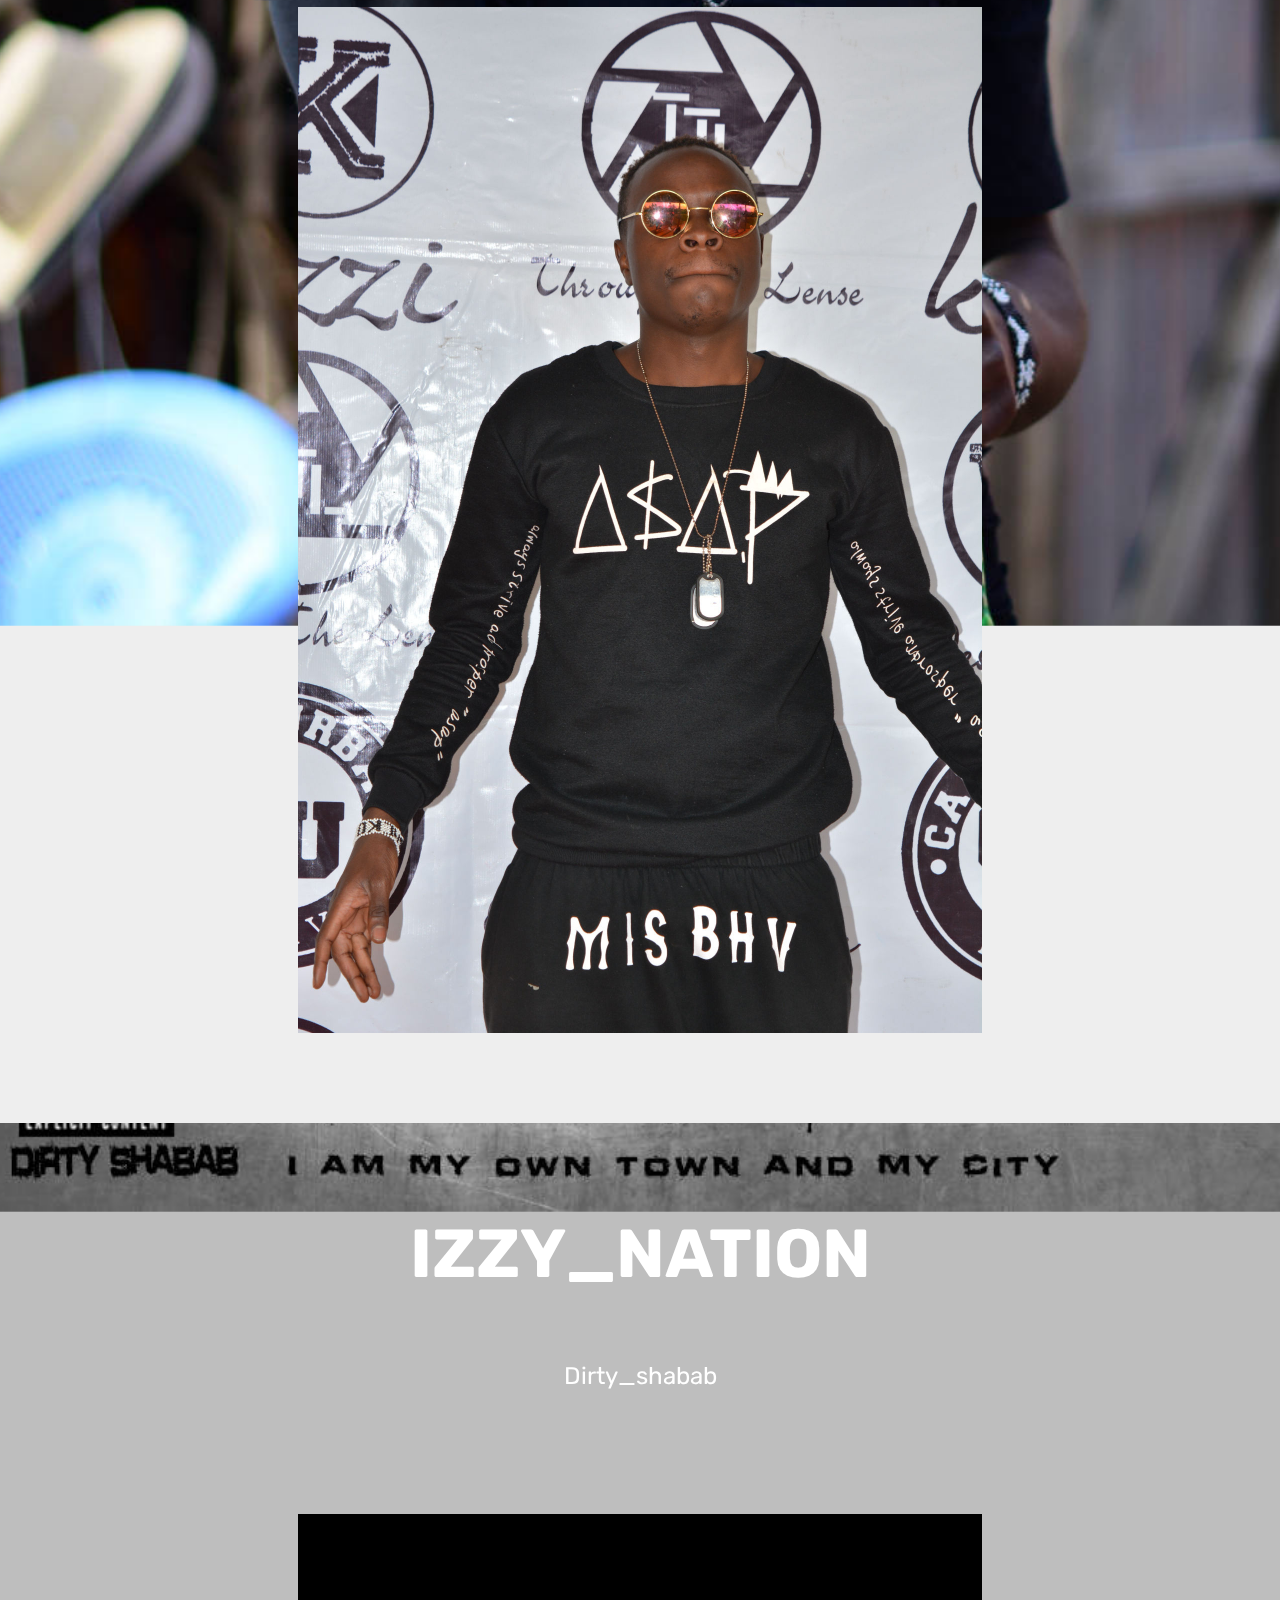
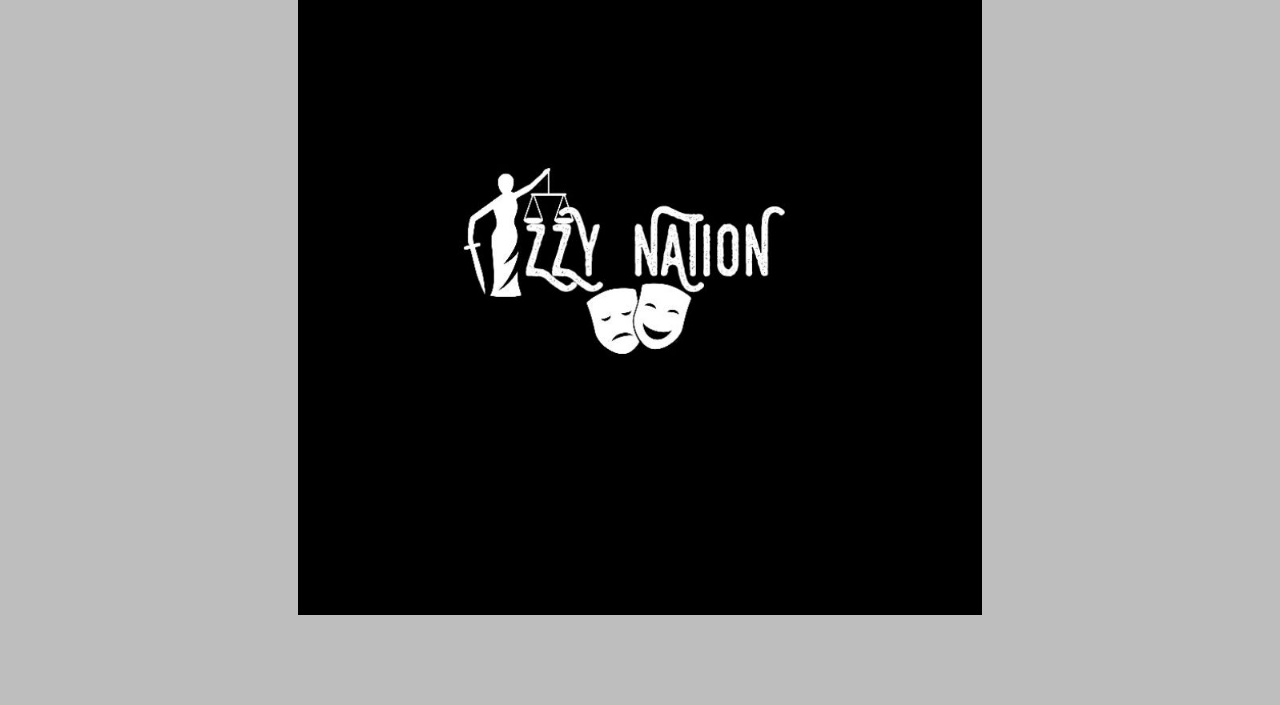
==== commit 745baf93: "create github pages" ====
--- a/page1.html
+++ b/page1.html
@@ -53,7 +53,7 @@
     </nav>
 </section>
 
-<section class="engine"><a href="https://mobirise.ws/j">design free website</a></section><section class="cid-qQ14FLqFT5" id="image2-i">
+<section class="engine"><a href="https://mobirise.ws/b">best website creator</a></section><section class="cid-qQ14FLqFT5" id="image2-i">
 
     
 
@@ -67,11 +67,11 @@
     </figure>
 </section>
 
-<section class="header4 cid-qQ14MXobuB" data-bg-video="https://www.youtube.com/watch?v=zUvJHQGT-3o" id="header4-j">
+<section class="header4 cid-qQ14MXobuB mbr-parallax-background" id="header4-j">
 
     
 
-    <div class="mbr-overlay" style="opacity: 0.5; background-color: rgb(0, 0, 0);">
+    <div class="mbr-overlay" style="opacity: 0; background-color: rgb(0, 0, 0);">
     </div>
 
     <div class="container">
@@ -92,7 +92,7 @@
     </div>
 </section>
 
-<section class="header4 cid-qQ14N5cVa4" data-bg-video="https://www.youtube.com/watch?v=zUvJHQGT-3o" id="header4-k">
+<section class="header4 cid-qQ14N5cVa4 mbr-parallax-background" id="header4-k">
 
     
 
@@ -121,11 +121,10 @@
   <script src="assets/popper/popper.min.js"></script>
   <script src="assets/tether/tether.min.js"></script>
   <script src="assets/bootstrap/js/bootstrap.min.js"></script>
+  <script src="assets/dropdown/js/script.min.js"></script>
+  <script src="assets/touchswipe/jquery.touch-swipe.min.js"></script>
+  <script src="assets/parallax/jarallax.min.js"></script>
   <script src="assets/smoothscroll/smooth-scroll.js"></script>
-  <script src="assets/touchswipe/jquery.touch-swipe.min.js"></script>
-  <script src="assets/ytplayer/jquery.mb.ytplayer.min.js"></script>
-  <script src="assets/vimeoplayer/jquery.mb.vimeo_player.js"></script>
-  <script src="assets/dropdown/js/script.min.js"></script>
   <script src="assets/theme/js/script.js"></script>
   
   
--- a/assets/mobirise/css/mbr-additional.css
+++ b/assets/mobirise/css/mbr-additional.css
@@ -2223,7 +2223,7 @@
 .cid-qQ14FLqFT5 {
   padding-top: 60px;
   padding-bottom: 60px;
-  background: #ffffff;
+  background: #333333;
 }
 .cid-qQ14FLqFT5 .image-block {
   margin: auto;
@@ -2247,6 +2247,7 @@
 .cid-qQ14MXobuB {
   padding-top: 90px;
   padding-bottom: 90px;
+  background-image: url("../../../assets/images/dsc-76-2000x1333.jpg");
 }
 .cid-qQ14MXobuB .mbr-figure {
   margin: 0 auto;
@@ -2266,6 +2267,7 @@
 .cid-qQ14N5cVa4 {
   padding-top: 90px;
   padding-bottom: 90px;
+  background-image: url("../../../assets/images/izzy-blacko-front-cover-900x900.jpg");
 }
 .cid-qQ14N5cVa4 .mbr-figure {
   margin: 0 auto;
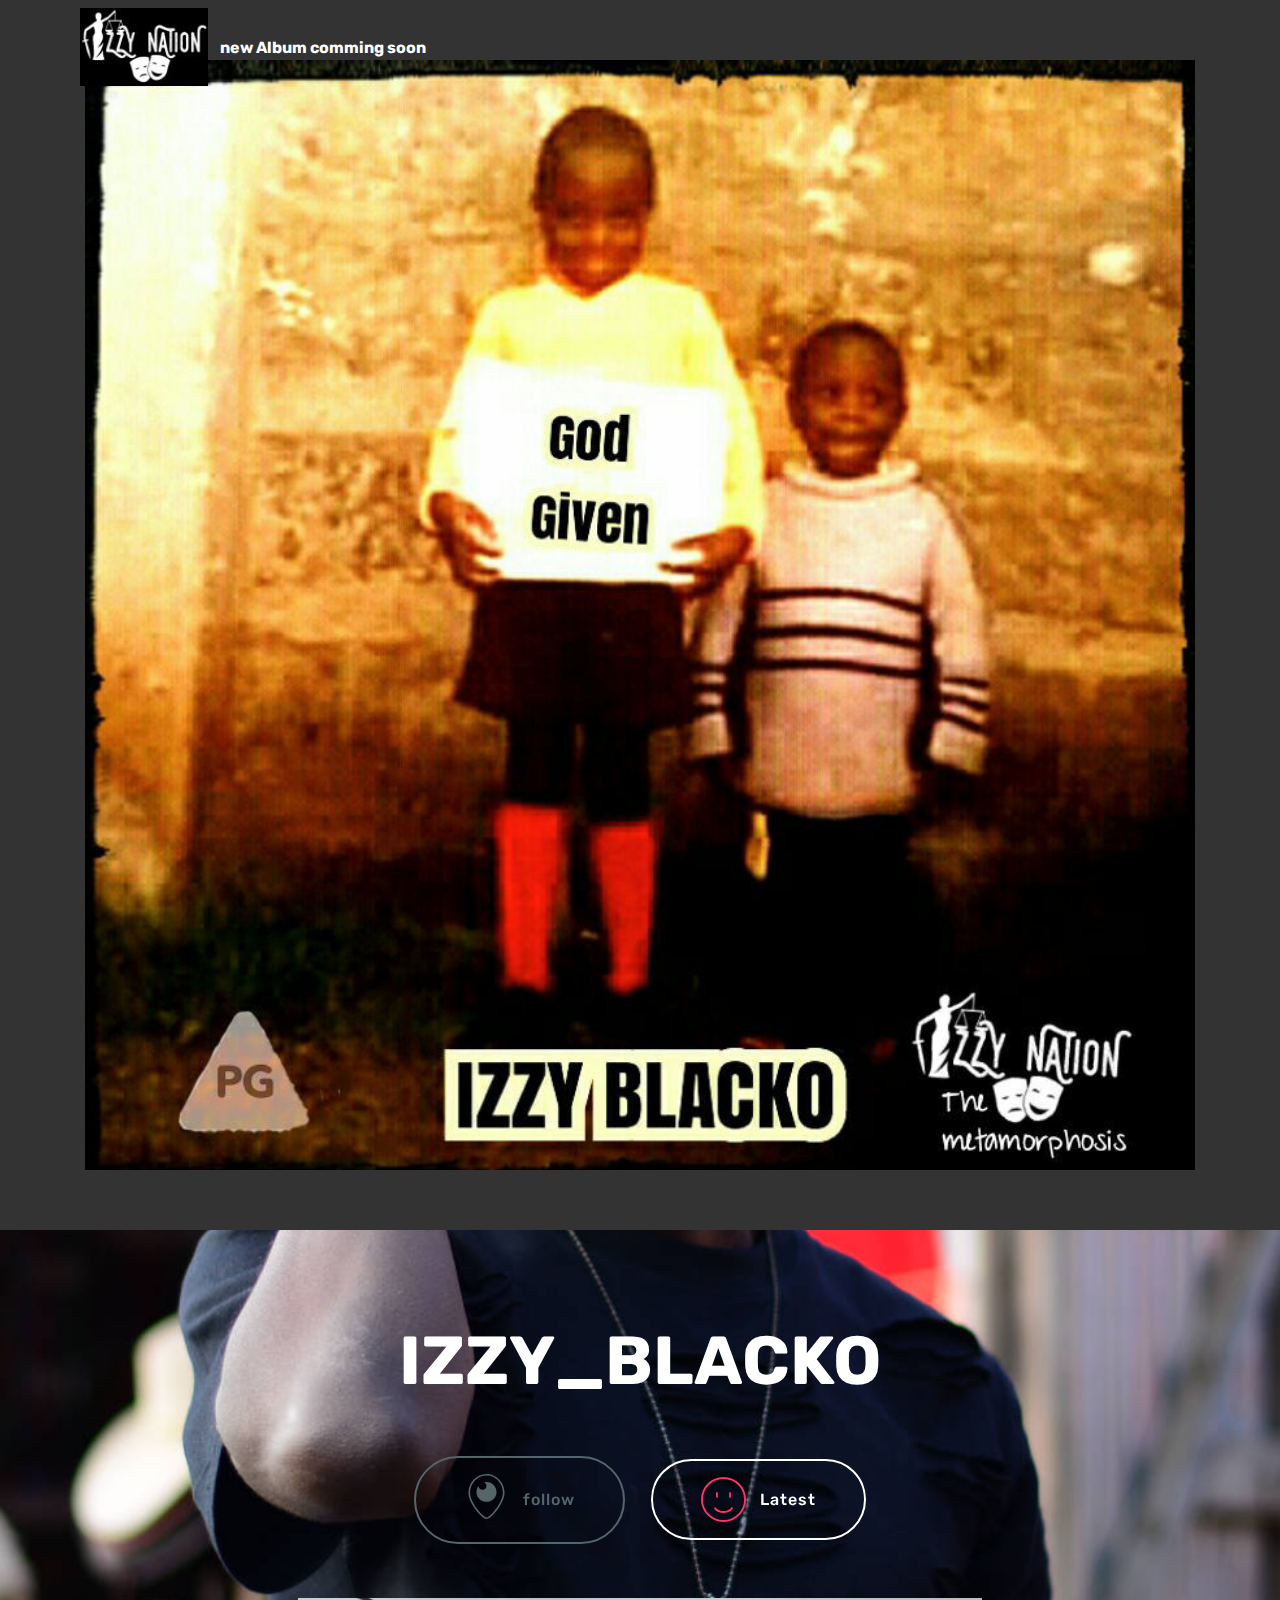
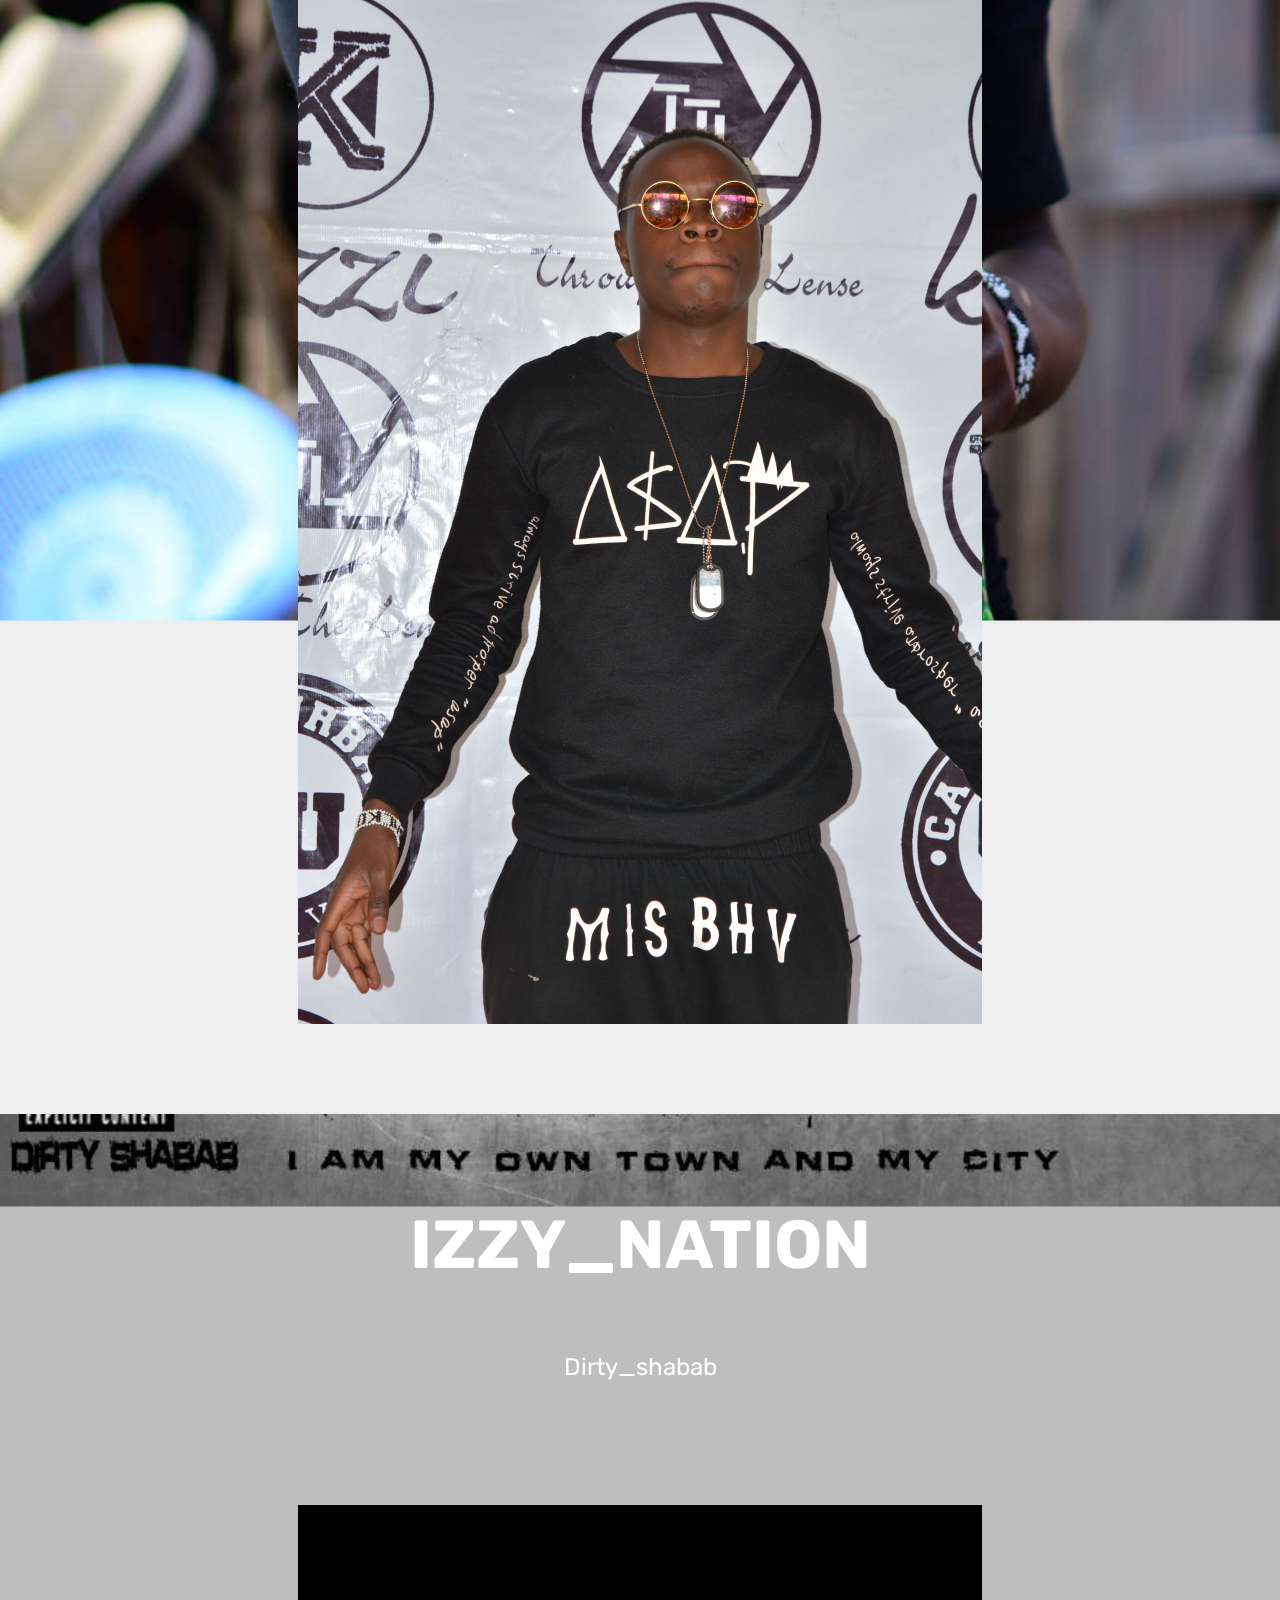
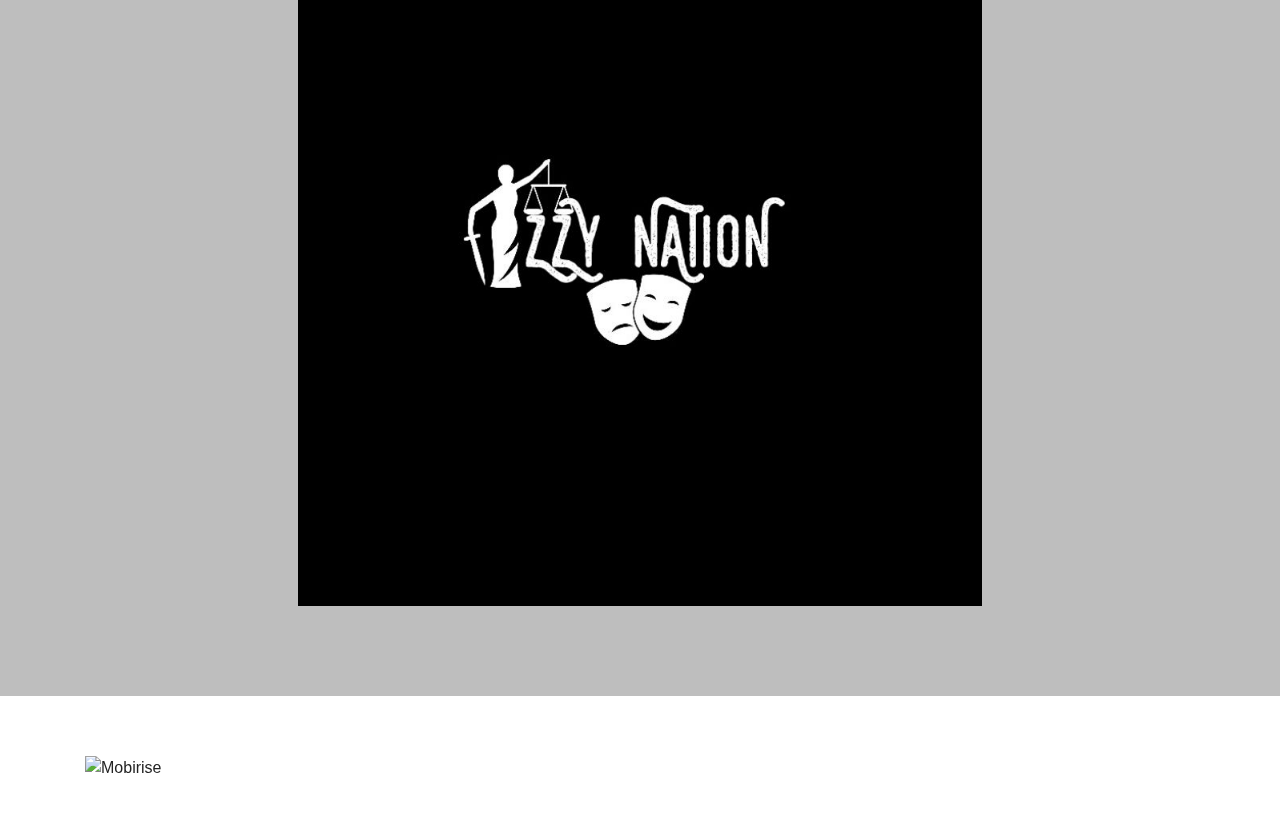
==== commit 193dd77e: "create github pages" ====
--- a/page1.html
+++ b/page1.html
@@ -43,7 +43,7 @@
                          <img src="assets/images/izzy-nation-logologo-122x75.jpg" alt="Mobirise" title="" style="height: 4.9rem;">
                     </a>
                 </span>
-                <span class="navbar-caption-wrap"><a class="navbar-caption text-white display-4" href="https://mobirise.com">go hard or go home</a></span>
+                <span class="navbar-caption-wrap"><a class="navbar-caption text-white display-4" href="https://mobirise.com">new Album comming soon</a></span>
             </div>
         </div>
         <div class="collapse navbar-collapse" id="navbarSupportedContent">
@@ -53,13 +53,13 @@
     </nav>
 </section>
 
-<section class="engine"><a href="https://mobirise.ws/b">best website creator</a></section><section class="cid-qQ14FLqFT5" id="image2-i">
+<section class="engine"><a href="https://mobirise.ws/a">best website builder</a></section><section class="cid-qQ14FLqFT5" id="image2-i">
 
     
 
     <figure class="mbr-figure container">
         <div class="image-block" style="width: 100%;">
-            <img src="assets/images/temp-poster.jpg-1024x1032.jpg" alt="Mobirise" title="">
+            <img src="assets/images/img-20180423-wa0001-854x854.jpg" alt="Mobirise" title="">
             <figcaption class="mbr-figure-caption mbr-figure-caption-over">
                 <div class="container pb-5 mbr-white align-center mbr-fonts-style display-1"></div>
             </figcaption>
@@ -116,6 +116,20 @@
     </div>
 </section>
 
+<section class="cid-qQ1gQ8yeyj" id="image2-l">
+
+    
+
+    <figure class="mbr-figure container">
+        <div class="image-block" style="width: 100%;">
+            <img src="assets/images/temp-poster.jpg-1024x1032.jpg" alt="Mobirise" title="">
+            <figcaption class="mbr-figure-caption mbr-figure-caption-over">
+                <div class="container pb-5 mbr-white align-center mbr-fonts-style display-1"></div>
+            </figcaption>
+        </div>
+    </figure>
+</section>
+
 
   <script src="assets/web/assets/jquery/jquery.min.js"></script>
   <script src="assets/popper/popper.min.js"></script>
--- a/assets/mobirise/css/mbr-additional.css
+++ b/assets/mobirise/css/mbr-additional.css
@@ -1599,10 +1599,6 @@
 .cid-qQ13BFi92x .collapsed .navbar-collapse.show .navbar-nav .nav-item {
   clear: both;
 }
-.cid-qQ13BFi92x .collapsed .navbar-collapse.collapsing .navbar-nav .nav-item:last-child,
-.cid-qQ13BFi92x .collapsed .navbar-collapse.show .navbar-nav .nav-item:last-child {
-  margin-bottom: 1rem;
-}
 .cid-qQ13BFi92x .collapsed .navbar-collapse.collapsing .navbar-buttons,
 .cid-qQ13BFi92x .collapsed .navbar-collapse.show .navbar-buttons {
   text-align: center;
@@ -1697,10 +1693,6 @@
   .cid-qQ13BFi92x .navbar-collapse.show .navbar-nav .nav-item {
     clear: both;
   }
-  .cid-qQ13BFi92x .navbar-collapse.collapsing .navbar-nav .nav-item:last-child,
-  .cid-qQ13BFi92x .navbar-collapse.show .navbar-nav .nav-item:last-child {
-    margin-bottom: 1rem;
-  }
   .cid-qQ13BFi92x .navbar-collapse.collapsing .navbar-buttons,
   .cid-qQ13BFi92x .navbar-collapse.show .navbar-buttons {
     text-align: center;
@@ -2284,3 +2276,27 @@
     width: 100% !important;
   }
 }
+.cid-qQ1gQ8yeyj {
+  padding-top: 60px;
+  padding-bottom: 60px;
+  background: #ffffff;
+}
+.cid-qQ1gQ8yeyj .image-block {
+  margin: auto;
+}
+.cid-qQ1gQ8yeyj .mbr-figure {
+  margin: 0 auto;
+}
+.cid-qQ1gQ8yeyj figcaption {
+  position: relative;
+}
+.cid-qQ1gQ8yeyj figcaption div {
+  position: absolute;
+  bottom: 0;
+  width: 100%;
+}
+@media (max-width: 768px) {
+  .cid-qQ1gQ8yeyj .image-block {
+    width: 100% !important;
+  }
+}
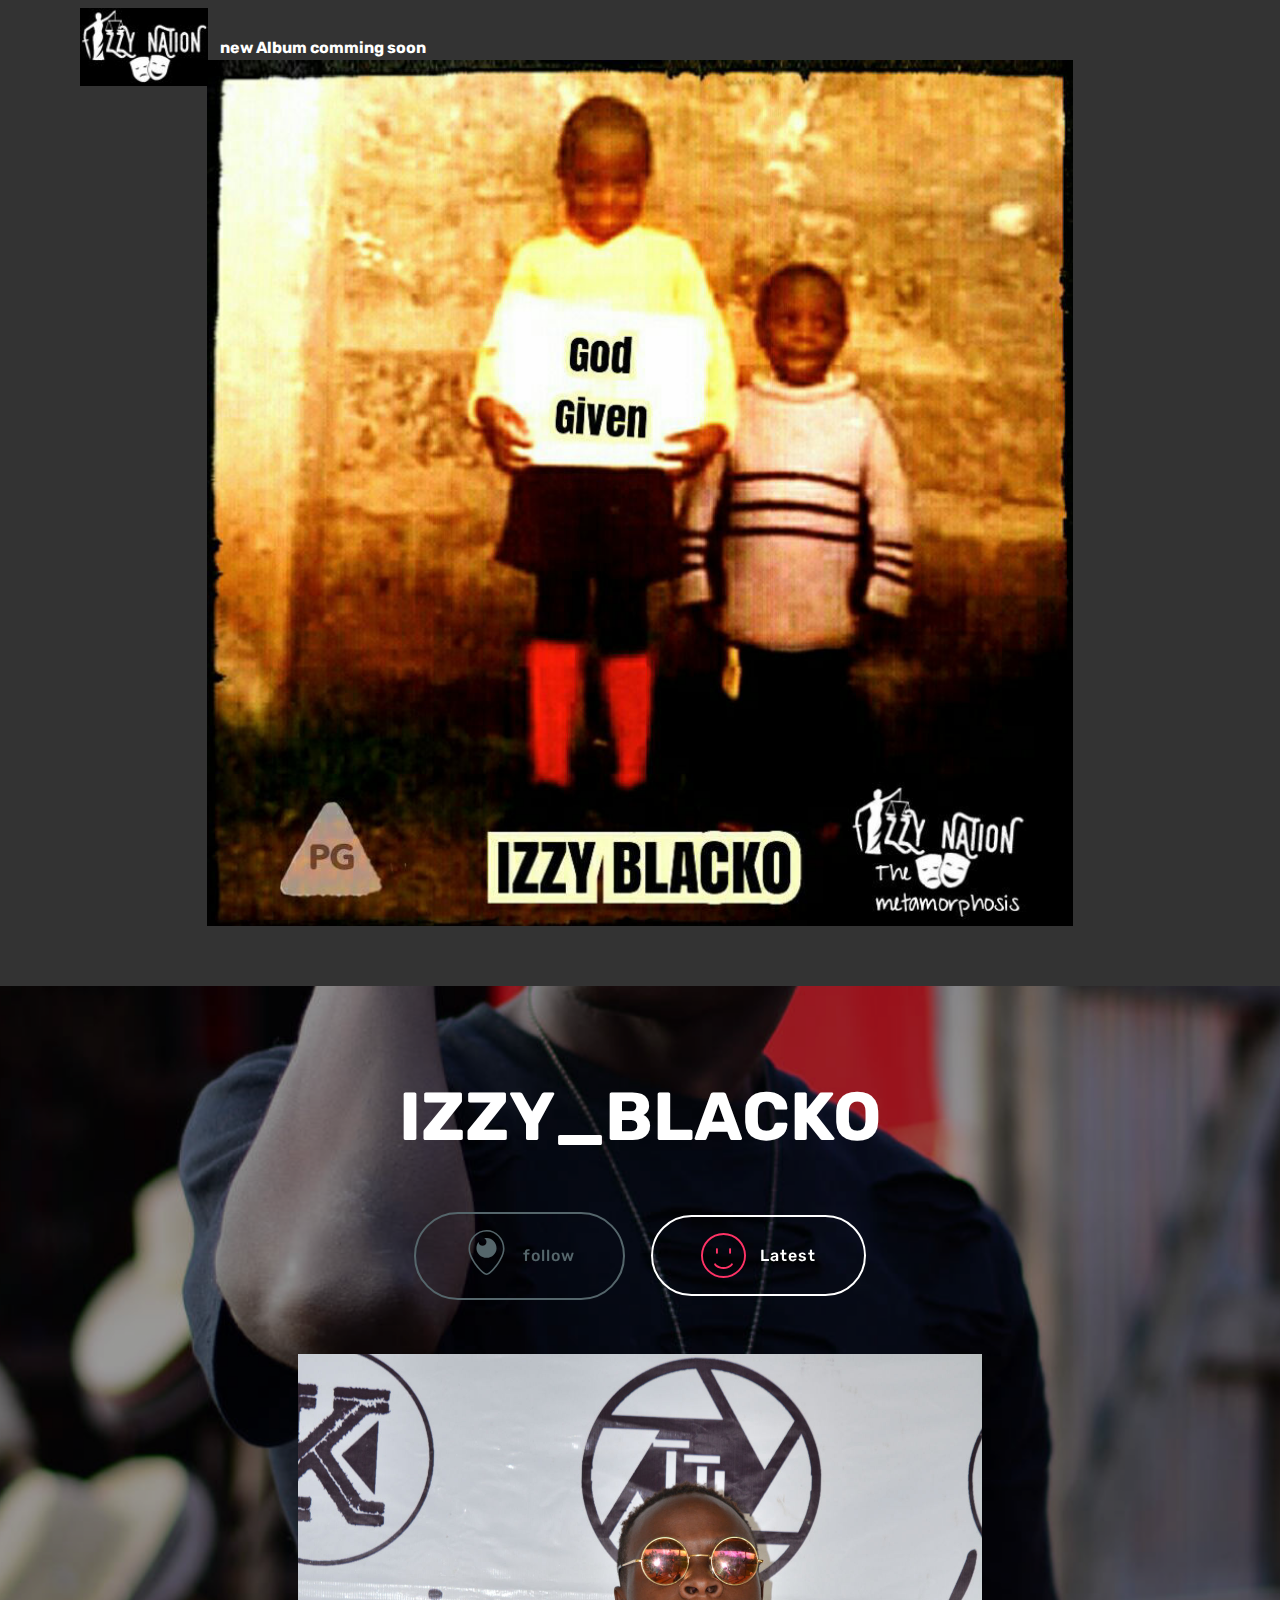
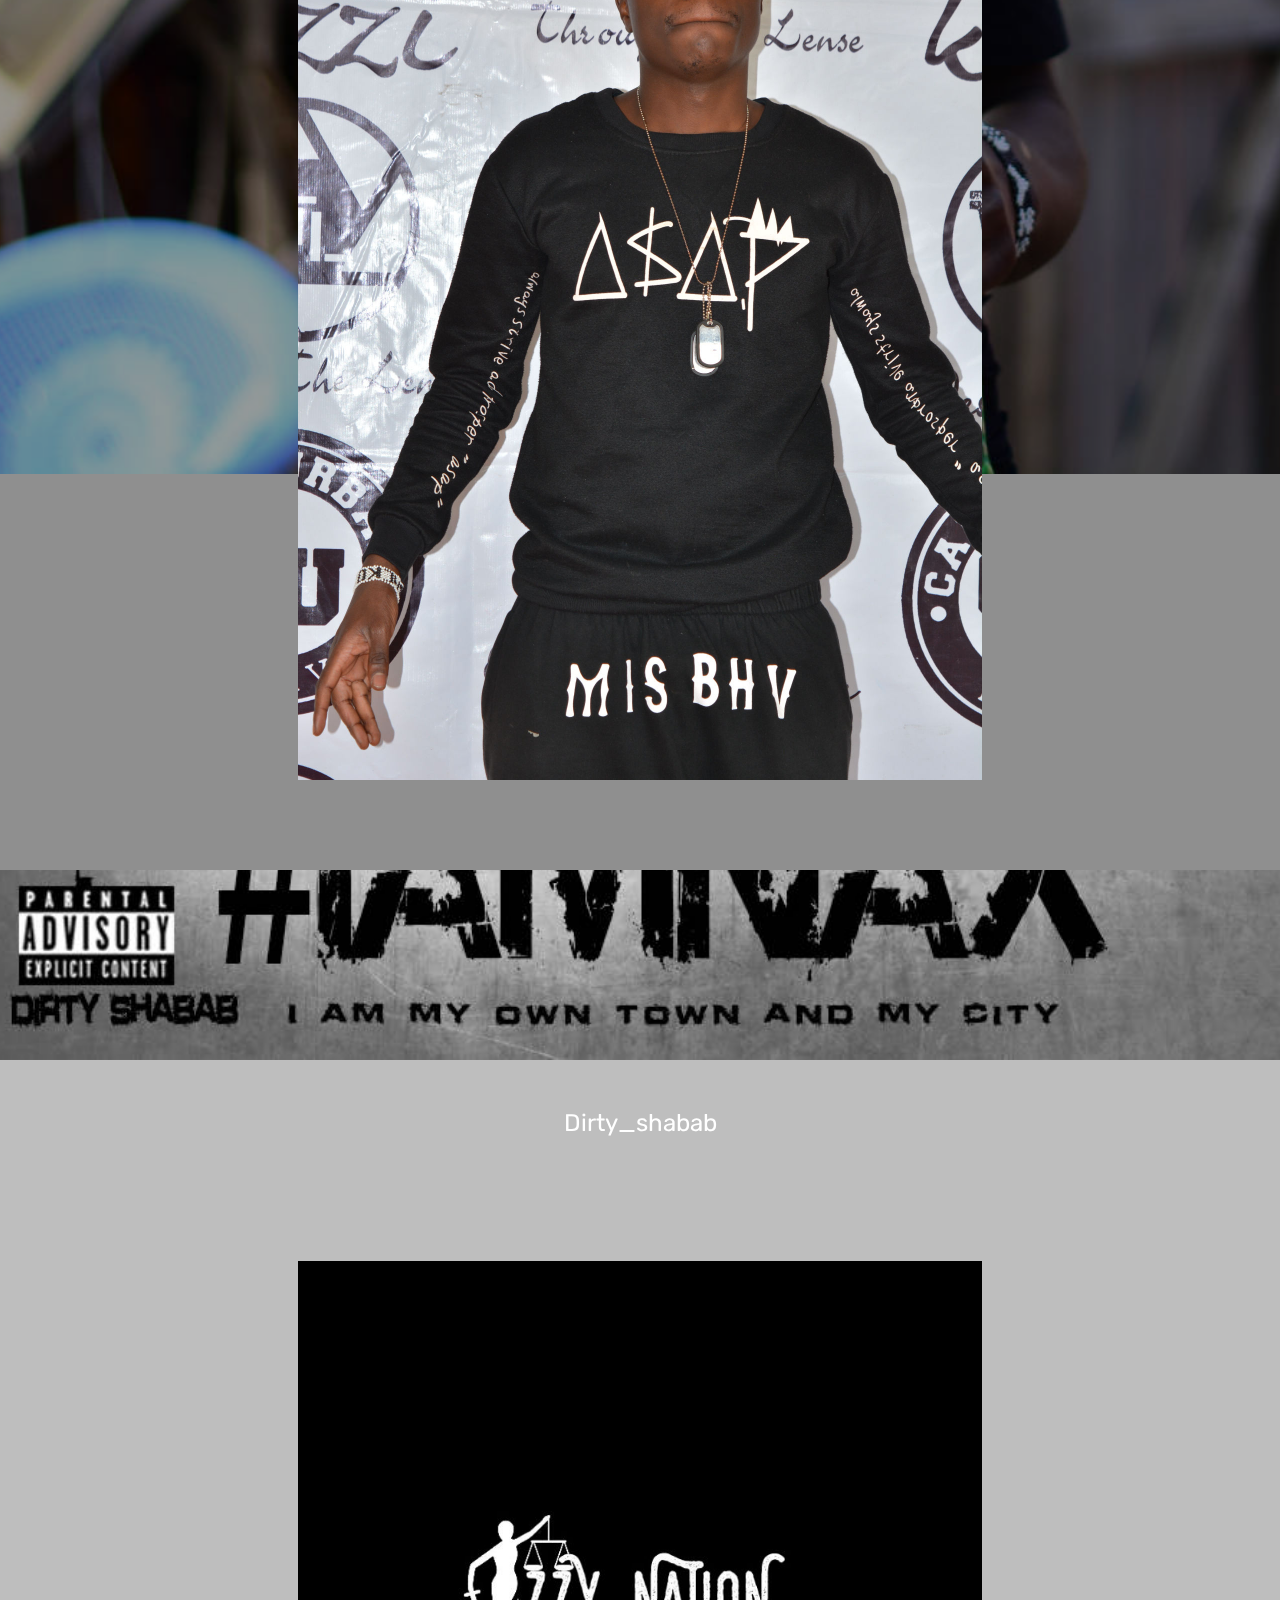
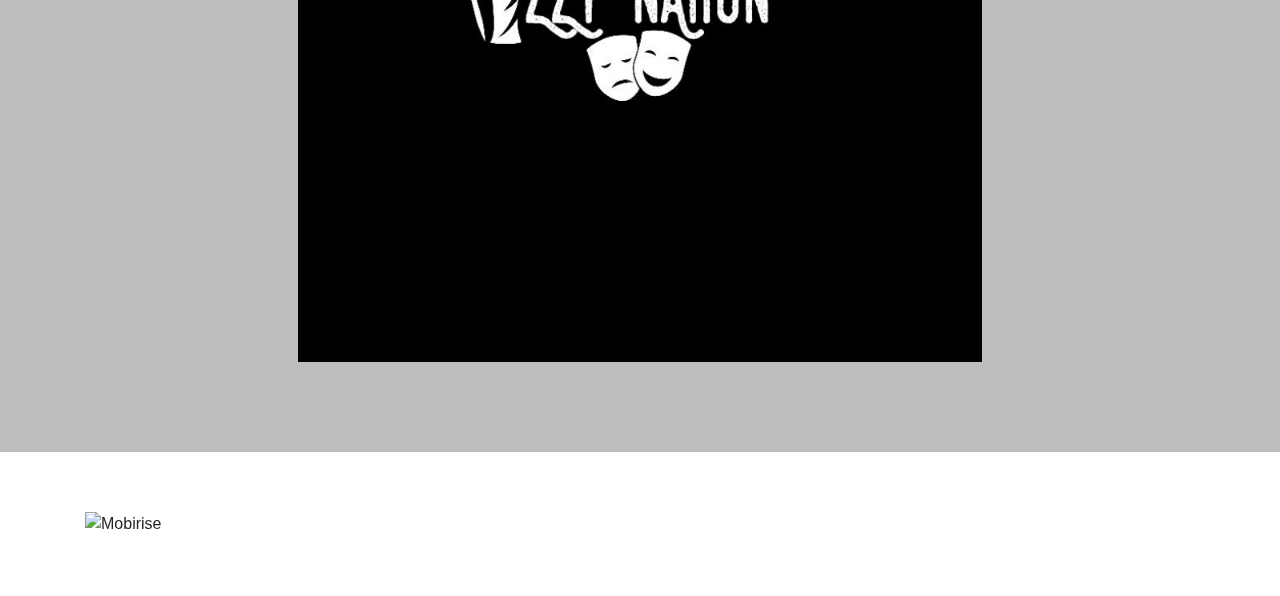
==== commit 463b6c35: "create github pages" ====
--- a/page1.html
+++ b/page1.html
@@ -53,12 +53,12 @@
     </nav>
 </section>
 
-<section class="engine"><a href="https://mobirise.ws/a">best website builder</a></section><section class="cid-qQ14FLqFT5" id="image2-i">
+<section class="engine"><a href="https://mobirise.ws/n">free website builder app</a></section><section class="cid-qQ14FLqFT5" id="image2-i">
 
     
 
     <figure class="mbr-figure container">
-        <div class="image-block" style="width: 100%;">
+        <div class="image-block" style="width: 78%;">
             <img src="assets/images/img-20180423-wa0001-854x854.jpg" alt="Mobirise" title="">
             <figcaption class="mbr-figure-caption mbr-figure-caption-over">
                 <div class="container pb-5 mbr-white align-center mbr-fonts-style display-1"></div>
@@ -71,7 +71,7 @@
 
     
 
-    <div class="mbr-overlay" style="opacity: 0; background-color: rgb(0, 0, 0);">
+    <div class="mbr-overlay" style="opacity: 0.4; background-color: rgb(0, 0, 0);">
     </div>
 
     <div class="container">
--- a/assets/mobirise/css/mbr-additional.css
+++ b/assets/mobirise/css/mbr-additional.css
@@ -2216,6 +2216,7 @@
   padding-top: 60px;
   padding-bottom: 60px;
   background: #333333;
+  background: linear-gradient(45deg, #333333, #333333);
 }
 .cid-qQ14FLqFT5 .image-block {
   margin: auto;
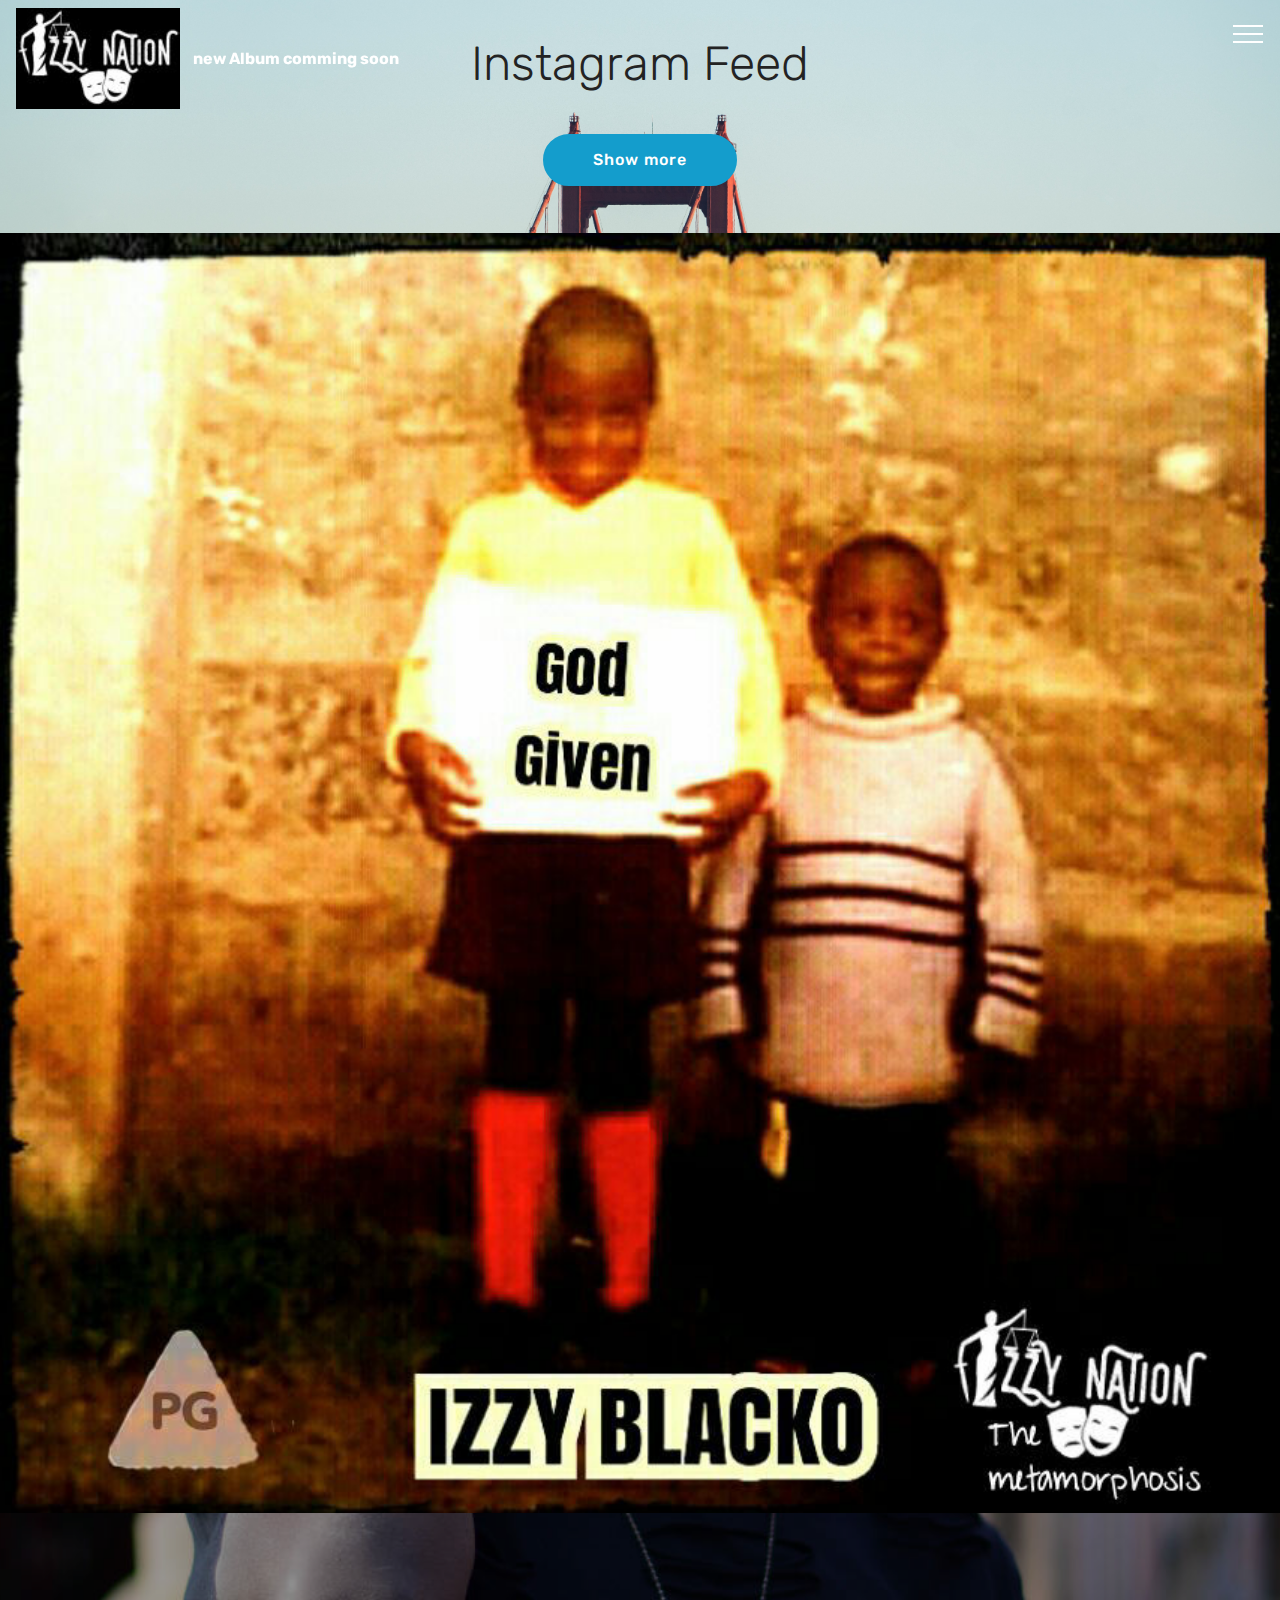
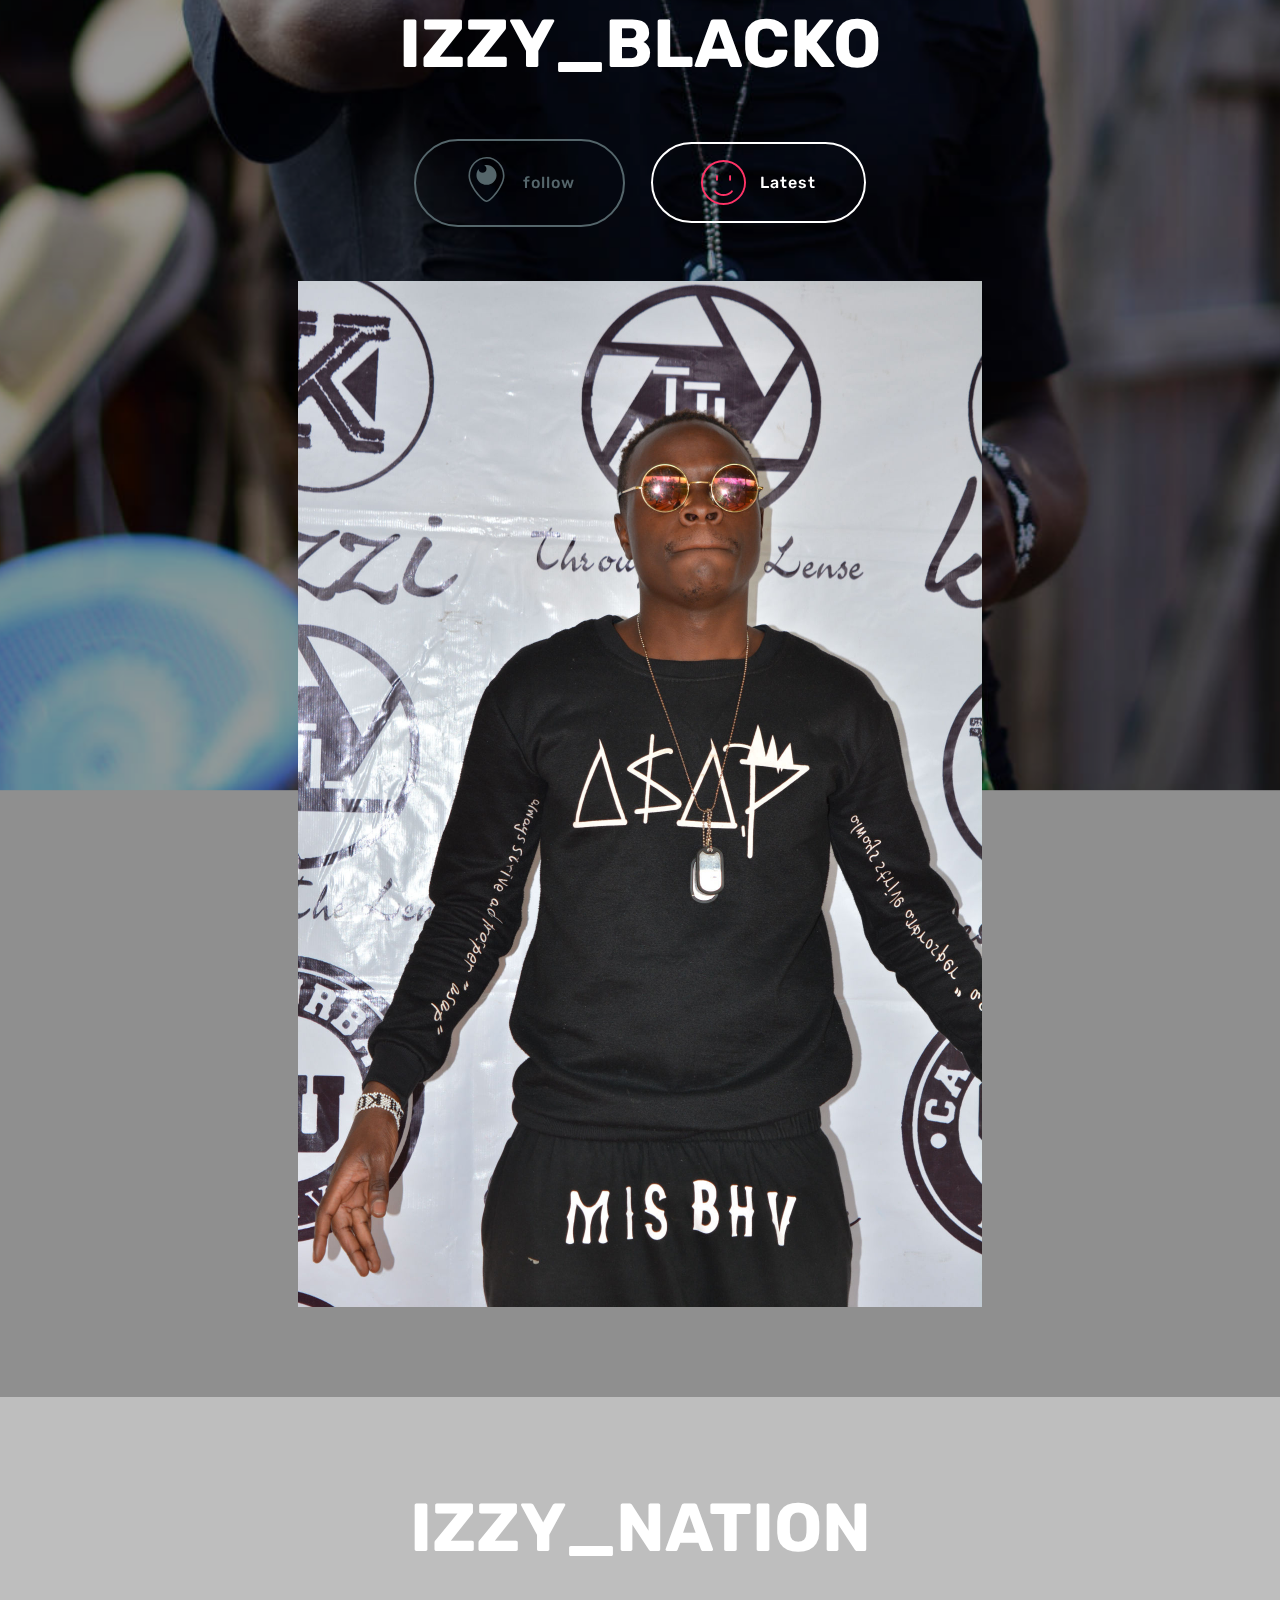
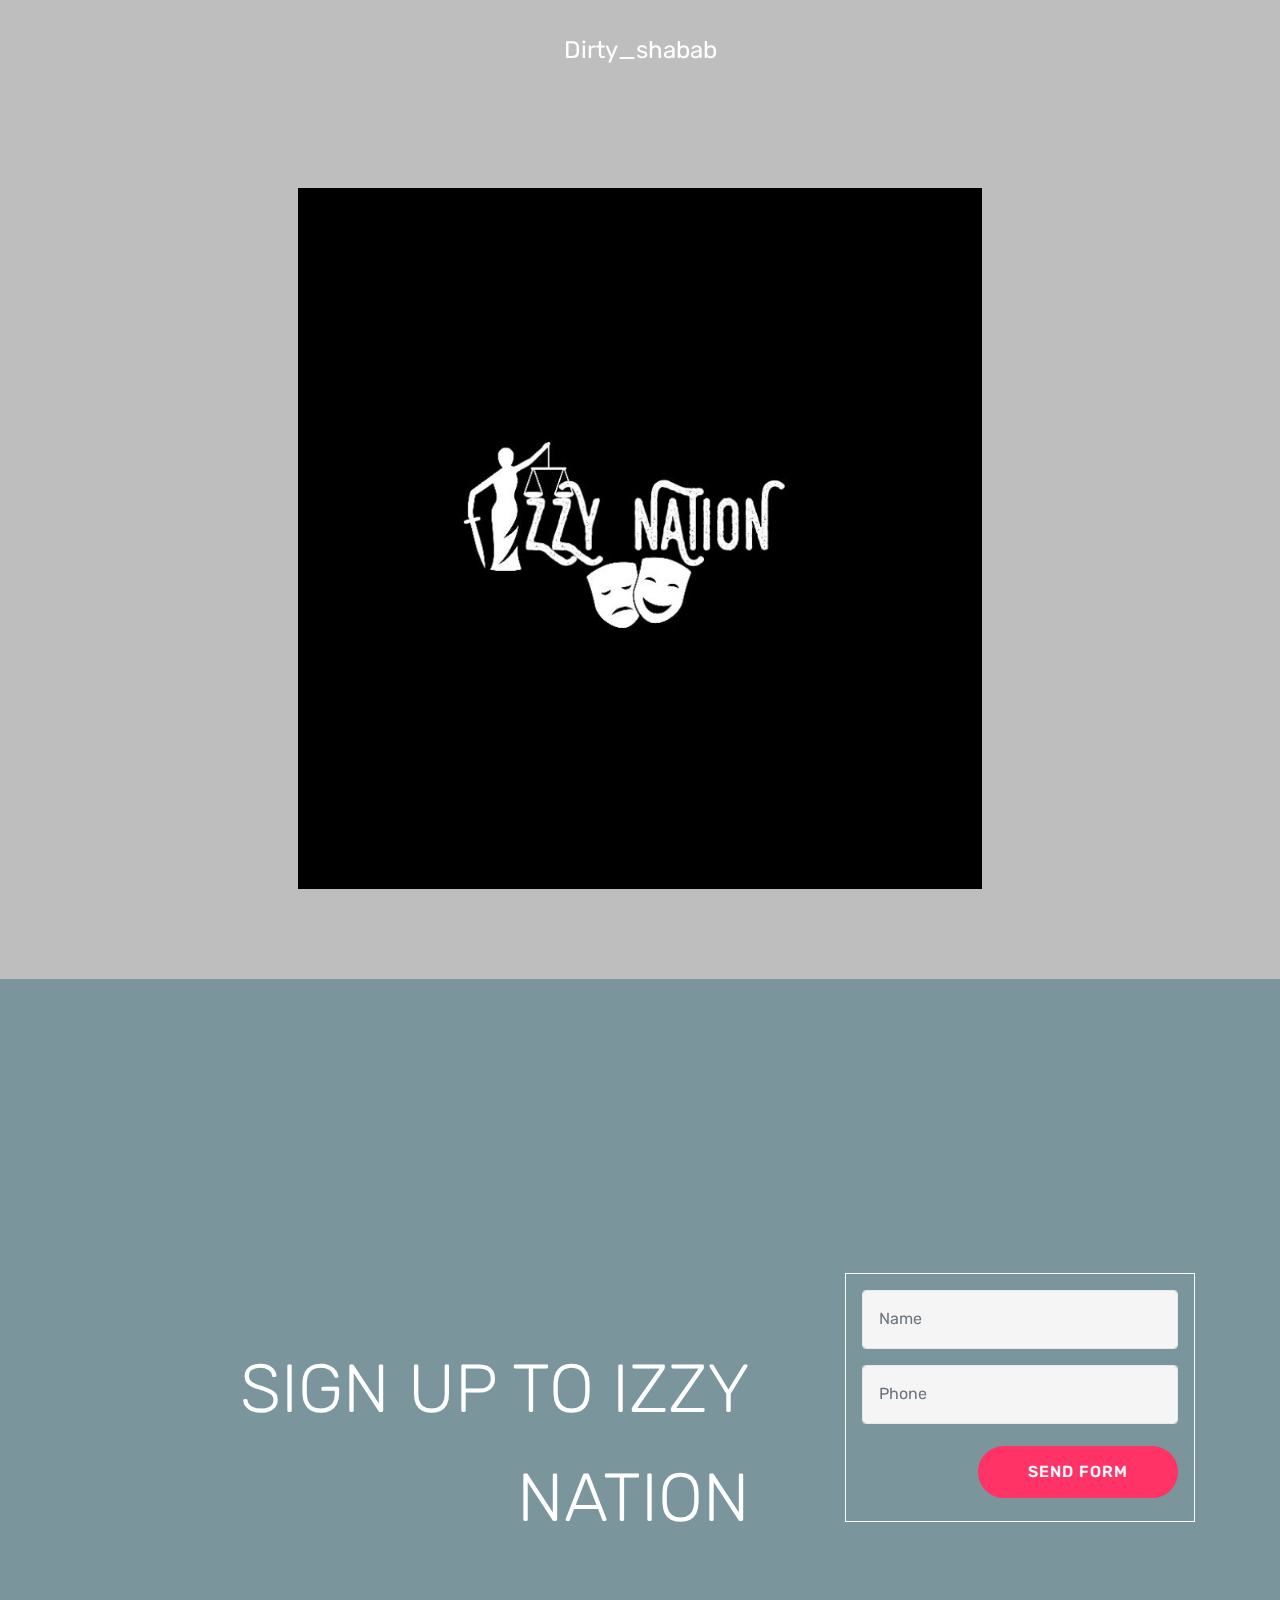
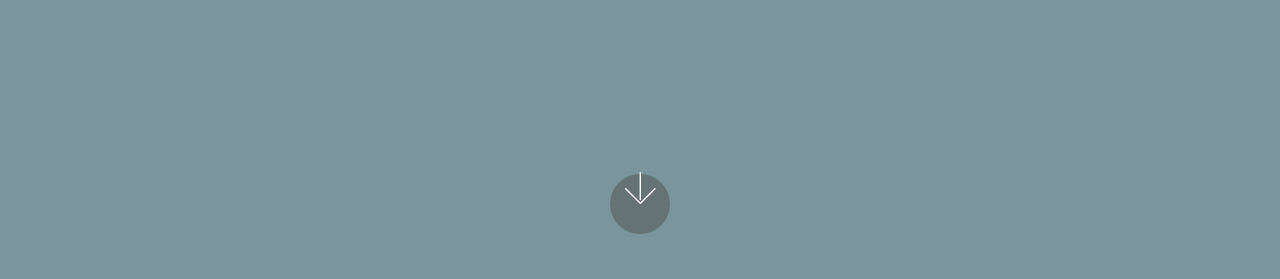
==== commit fd6e420d: "create github pages" ====
--- a/page1.html
+++ b/page1.html
@@ -16,6 +16,8 @@
   <link rel="stylesheet" href="assets/bootstrap/css/bootstrap-reboot.min.css">
   <link rel="stylesheet" href="assets/socicon/css/styles.css">
   <link rel="stylesheet" href="assets/dropdown/css/style.css">
+  <link rel="stylesheet" href="assets/style.css">
+  <link rel="stylesheet" href="assets/slick.css">
   <link rel="stylesheet" href="assets/theme/css/style.css">
   <link rel="stylesheet" href="assets/mobirise/css/mbr-additional.css" type="text/css">
   
@@ -27,7 +29,7 @@
 
     
 
-    <nav class="navbar navbar-expand beta-menu navbar-dropdown align-items-center navbar-toggleable-sm bg-color transparent">
+    <nav class="navbar navbar-expand beta-menu navbar-dropdown align-items-center navbar-fixed-top collapsed bg-color transparent">
         <button class="navbar-toggler navbar-toggler-right" type="button" data-toggle="collapse" data-target="#navbarSupportedContent" aria-controls="navbarSupportedContent" aria-expanded="false" aria-label="Toggle navigation">
             <div class="hamburger">
                 <span></span>
@@ -40,24 +42,48 @@
             <div class="navbar-brand">
                 <span class="navbar-logo">
                     <a href="https://mobirise.com">
-                         <img src="assets/images/izzy-nation-logologo-122x75.jpg" alt="Mobirise" title="" style="height: 4.9rem;">
+                         <img src="assets/images/izzy-nation-logologo-122x75.jpg" alt="Mobirise" title="" style="height: 6.3rem;">
                     </a>
                 </span>
                 <span class="navbar-caption-wrap"><a class="navbar-caption text-white display-4" href="https://mobirise.com">new Album comming soon</a></span>
             </div>
         </div>
         <div class="collapse navbar-collapse" id="navbarSupportedContent">
-            
-            
+            <ul class="navbar-nav nav-dropdown" data-app-modern-menu="true"><li class="nav-item">
+                    <a class="nav-link link text-white display-4" href="https://mobirise.com"><span class="mbri-download mbr-iconfont mbr-iconfont-btn" style="color: rgb(35, 35, 35);">call us</span></a>
+                </li>
+                <li class="nav-item">
+                    <a class="nav-link link text-white display-4" href="https://mobirise.com">
+                        <span class="mbri-search mbr-iconfont mbr-iconfont-btn"></span>&nbsp; &nbsp; &nbsp; &nbsp; &nbsp; &nbsp; &nbsp; &nbsp; &nbsp; &nbsp; &nbsp;</a>
+                </li></ul>
+            <div class="navbar-buttons mbr-section-btn"><a class="btn btn-sm btn-secondary display-4" href="https://mobirise.com">
+                    <span class="mbri-save mbr-iconfont mbr-iconfont-btn "></span>
+                    Try It Now!
+                </a></div>
         </div>
     </nav>
 </section>
 
-<section class="engine"><a href="https://mobirise.ws/n">free website builder app</a></section><section class="cid-qQ14FLqFT5" id="image2-i">
-
-    
-
-    <figure class="mbr-figure container">
+<section class="engine"><a href="https://mobirise.ws/f">easy site creator</a></section><section class="mbr-instagram-feed" data-rows="2" data-per-row-slider="" data-spacing="5" data-full-width="" data-token="" data-per-row-grid="4" id="instagram-feed-block-x" data-rv-view="10" style="background-image: url(assets/images/instagram-background.jpg); padding-top: 40px; padding-bottom: 40px;">
+    
+    <div class="container container_toggle">
+        <div class="row">
+            <div class="col">
+                <div class="inst">
+                    <h1 class="inst__title align-center mbr-fonts-style display-2">Instagram Feed</h1>
+                    <div class="inst__content"></div>
+                    <div class="inst__more mbr-section-btn align-center" buttons="0"><a class="btn btn-md btn-primary display-4" href="#">Show more</a></div>
+                </div>
+            </div>
+        </div>
+    </div>
+</section>
+
+<section class="cid-qQ14FLqFT5" id="image2-i">
+
+    
+
+    <figure class="mbr-figure">
         <div class="image-block" style="width: 78%;">
             <img src="assets/images/img-20180423-wa0001-854x854.jpg" alt="Mobirise" title="">
             <figcaption class="mbr-figure-caption mbr-figure-caption-over">
@@ -116,18 +142,49 @@
     </div>
 </section>
 
-<section class="cid-qQ1gQ8yeyj" id="image2-l">
-
-    
-
-    <figure class="mbr-figure container">
-        <div class="image-block" style="width: 100%;">
-            <img src="assets/images/temp-poster.jpg-1024x1032.jpg" alt="Mobirise" title="">
-            <figcaption class="mbr-figure-caption mbr-figure-caption-over">
-                <div class="container pb-5 mbr-white align-center mbr-fonts-style display-1"></div>
-            </figcaption>
-        </div>
-    </figure>
+<section class="cid-qQ1Ggql7Is mbr-fullscreen mbr-parallax-background" id="header15-p">
+
+    
+
+    <div class="mbr-overlay" style="opacity: 0.5; background-color: rgb(7, 59, 76);"></div>
+
+    <div class="container align-right">
+<div class="row">
+    <div class="mbr-white col-lg-8 col-md-7 content-container">
+        <h1 class="mbr-section-title mbr-bold pb-3 mbr-fonts-style display-7"><br><br></h1>
+        <p class="mbr-text pb-3 mbr-fonts-style display-1">SIGN UP TO IZZY NATION</p>
+    </div>
+    <div class="col-lg-4 col-md-5">
+    <div class="form-container">
+        <div class="media-container-column" data-form-type="formoid">
+            <div data-form-alert="" hidden="" class="align-center">Thanks for filling out the form!</div>
+            <form class="mbr-form" action="https://mobirise.com/" method="post" data-form-title="Mobirise Form"><input type="hidden" name="email" data-form-email="true" value="bF9m9hRbSWoKiXKokiBt2g7/rNkinK4zpmD5tHBu4Cz1tgkOknhFOgyrieuvSwI5x3qB5+PQqvyQ6Xmq4YSqjS/xCbCnjdfAu6qkr00MzPQuEKbAEUkwfYmdKnOzClAu" data-form-field="Email">
+                <div data-for="name">
+                    <div class="form-group">
+                        <input type="text" class="form-control px-3" name="name" data-form-field="Name" placeholder="Name" required="" id="name-header15-p">
+                    </div>
+                </div>
+                
+                <div data-for="phone">
+                    <div class="form-group">
+                        <input type="tel" class="form-control px-3" name="phone" data-form-field="Phone" placeholder="Phone" id="phone-header15-p">
+                    </div>
+                </div>
+                
+                <span class="input-group-btn">
+                    <button href="" type="submit" class="btn btn-secondary btn-form display-4">SEND FORM</button>
+                </span>
+            </form>
+        </div>
+    </div>
+    </div>
+</div>
+    </div>
+    <div class="mbr-arrow hidden-sm-down" aria-hidden="true">
+        <a href="#next">
+            <i class="mbri-down mbr-iconfont"></i>
+        </a>
+    </div>
 </section>
 
 
@@ -135,11 +192,14 @@
   <script src="assets/popper/popper.min.js"></script>
   <script src="assets/tether/tether.min.js"></script>
   <script src="assets/bootstrap/js/bootstrap.min.js"></script>
-  <script src="assets/dropdown/js/script.min.js"></script>
+  <script src="assets/smoothscroll/smooth-scroll.js"></script>
   <script src="assets/touchswipe/jquery.touch-swipe.min.js"></script>
   <script src="assets/parallax/jarallax.min.js"></script>
-  <script src="assets/smoothscroll/smooth-scroll.js"></script>
+  <script src="assets/dropdown/js/script.min.js"></script>
+  <script src="assets/index.js"></script>
+  <script src="assets/slick.min.js"></script>
   <script src="assets/theme/js/script.js"></script>
+  <script src="assets/formoid/formoid.min.js"></script>
   
   
 </body>
--- a/assets/style.css
+++ b/assets/style.css
@@ -0,0 +1,200 @@
+.mbr-instagram-feed {
+  position: relative; }
+
+.inst {
+  width: 100%;
+  margin: 0 auto;
+  position: relative; }
+  @media (max-width: 768px) {
+    .inst {
+      width: 100%; } }
+  .inst__login-block p {
+    text-align: center; }
+  .inst__title {
+    padding-bottom: 1rem;
+    margin-bottom: 1.5rem;
+    line-height: 1.3; }
+  .inst__content {
+    margin-bottom: 10px; }
+  .inst__more {
+    margin-top: 20px; }
+  .inst__login-button {
+    transition: all .2s linear;
+    padding: 0 10px 0 80px;
+    display: block;
+    position: relative;
+    text-decoration: none;
+    color: white;
+    background: #cc0055;
+    font-size: 18px;
+    line-height: 60px;
+    height: 60px;
+    border-radius: 2px;
+    width: 400px;
+    margin: 0 auto; }
+    .inst__login-button:hover, .inst__login-button:focus {
+      background: #990040;
+      text-decoration: none;
+      color: white; }
+    .inst__login-button:before {
+      content: "\f16d";
+      display: block;
+      position: absolute;
+      font-family: "FontAwesome";
+      width: 60px;
+      height: 60px;
+      line-height: 60px;
+      top: 0;
+      left: 0;
+      text-align: center;
+      background: rgba(0, 0, 0, 0.1);
+      border-radius: 2px 0 0 2px; }
+  .inst__loader-wrapper {
+    position: absolute;
+    width: 100%;
+    height: 100%;
+    background: white;
+    opacity: 0.8;
+    top: 0;
+    left: 0; }
+  .inst__loader {
+    width: 100px;
+    height: 100px;
+    border-radius: 100%;
+    position: relative;
+    margin: 0 auto;
+    top: 50%;
+    transform: translateY(-50%); }
+    .inst__loader span {
+      display: inline-block;
+      width: 20px;
+      height: 20px;
+      border-radius: 100%;
+      background-color: #ff4488;
+      margin: 35px 5px;
+      opacity: 0; }
+      .inst__loader span:nth-child(1) {
+        animation: opacitychange 1s ease-in-out infinite; }
+      .inst__loader span:nth-child(2) {
+        animation: opacitychange 1s ease-in-out 0.33s infinite; }
+      .inst__loader span:nth-child(3) {
+        animation: opacitychange 1s ease-in-out 0.66s infinite; }
+
+@keyframes opacitychange {
+  0%, 100% {
+    opacity: 0; }
+  60% {
+    opacity: 1; } }
+  .inst__account {
+    margin-bottom: 20px; }
+  .inst__avatar {
+    float: left;
+    margin-right: -50px;
+    height: 50px; }
+    .inst__avatar img {
+      height: 100%;
+      border-radius: 50%;
+      border: 1px solid rgba(0, 0, 0, 0.0975); }
+  .inst__link {
+    float: right;
+    padding: 12px 10px 10px 0;
+    padding-left: 60px;
+    width: 100%;
+    overflow-x: hidden; }
+    .inst__link a {
+      text-decoration: none;
+      height: 50px;
+      line-height: 16px; }
+  .inst__images .slick-frame {
+    visibility: hidden; }
+  .inst__images .slick-frame.slick-initialized {
+    visibility: visible; }
+  .inst__images .slick-arrow {
+    text-indent: -9999px;
+    position: absolute;
+    width: 50px;
+    height: 50px;
+    line-height: 50px;
+    margin: 0;
+    padding: 0;
+    outline: none !important;
+    top: 50%;
+    transform: translateY(-50%);
+    z-index: 10;
+    cursor: pointer;
+    border: none;
+    background: transparent; }
+    .inst__images .slick-arrow:before {
+      transition: all .2s linear;
+      display: block;
+      position: absolute;
+      top: 0;
+      left: 0;
+      width: 100%;
+      height: 100%;
+      font-family: "MobiriseIcons" !important;
+      text-indent: 0;
+      color: white;
+      font-size: 1.5rem;
+      cursor: pointer;
+      border: 2px solid #fff;
+      border-radius: 50%;
+      opacity: 0;
+      background: rgba(0, 0, 0, 0.5); }
+    .inst__images .slick-arrow:hover:before {
+      opacity: 1 !important;
+      background: #1b1b1b !important; }
+    .inst__images .slick-arrow.slick-prev {
+      left: 15px; }
+      .inst__images .slick-arrow.slick-prev:before {
+        content: "\e943"; }
+    .inst__images .slick-arrow.slick-next {
+      right: 15px; }
+      .inst__images .slick-arrow.slick-next:before {
+        content: "\e966"; }
+  .inst__images:hover .slick-arrow:before {
+    opacity: .5; }
+  .inst__error {
+    padding: 10px;
+    background: pink;
+    border: 1px solid deeppink;
+    color: red;
+    border-radius: 3px; }
+
+.inst-card {
+  position: relative; }
+  .inst-card:hover .inst-card__info {
+    opacity: 1; }
+  .inst-card__link {
+    display: block;
+    background-size: cover;
+    background-position: center;
+    width: 100%;
+    height: 100%; }
+  .inst-card__info {
+    transition: opacity .2s linear;
+    opacity: 0;
+    display: block;
+    position: relative;
+    top: -100%;
+    left: 0;
+    width: 100%;
+    height: 100%;
+    background: rgba(0, 0, 0, 0.8); }
+  .inst-card__info-inner {
+    width: 100%;
+    display: block;
+    margin: 0;
+    padding: 0;
+    position: absolute;
+    top: 50%;
+    transform: translateY(-50%);
+    text-align: center;
+    color: white;
+    font-size: 16px; }
+  .inst-card__likes span {
+    font-size: 20px;
+    color: lightcoral; }
+  .inst-card__comments span {
+    font-size: 20px;
+    color: lightskyblue; }
--- a/assets/mobirise/css/mbr-additional.css
+++ b/assets/mobirise/css/mbr-additional.css
@@ -1599,6 +1599,10 @@
 .cid-qQ13BFi92x .collapsed .navbar-collapse.show .navbar-nav .nav-item {
   clear: both;
 }
+.cid-qQ13BFi92x .collapsed .navbar-collapse.collapsing .navbar-nav .nav-item:last-child,
+.cid-qQ13BFi92x .collapsed .navbar-collapse.show .navbar-nav .nav-item:last-child {
+  margin-bottom: 1rem;
+}
 .cid-qQ13BFi92x .collapsed .navbar-collapse.collapsing .navbar-buttons,
 .cid-qQ13BFi92x .collapsed .navbar-collapse.show .navbar-buttons {
   text-align: center;
@@ -1693,6 +1697,10 @@
   .cid-qQ13BFi92x .navbar-collapse.show .navbar-nav .nav-item {
     clear: both;
   }
+  .cid-qQ13BFi92x .navbar-collapse.collapsing .navbar-nav .nav-item:last-child,
+  .cid-qQ13BFi92x .navbar-collapse.show .navbar-nav .nav-item:last-child {
+    margin-bottom: 1rem;
+  }
   .cid-qQ13BFi92x .navbar-collapse.collapsing .navbar-buttons,
   .cid-qQ13BFi92x .navbar-collapse.show .navbar-buttons {
     text-align: center;
@@ -2050,10 +2058,6 @@
 .cid-qQ13BFi92x .collapsed .navbar-collapse.show .navbar-nav .nav-item {
   clear: both;
 }
-.cid-qQ13BFi92x .collapsed .navbar-collapse.collapsing .navbar-nav .nav-item:last-child,
-.cid-qQ13BFi92x .collapsed .navbar-collapse.show .navbar-nav .nav-item:last-child {
-  margin-bottom: 1rem;
-}
 .cid-qQ13BFi92x .collapsed .navbar-collapse.collapsing .navbar-buttons,
 .cid-qQ13BFi92x .collapsed .navbar-collapse.show .navbar-buttons {
   text-align: center;
@@ -2148,10 +2152,6 @@
   .cid-qQ13BFi92x .navbar-collapse.show .navbar-nav .nav-item {
     clear: both;
   }
-  .cid-qQ13BFi92x .navbar-collapse.collapsing .navbar-nav .nav-item:last-child,
-  .cid-qQ13BFi92x .navbar-collapse.show .navbar-nav .nav-item:last-child {
-    margin-bottom: 1rem;
-  }
   .cid-qQ13BFi92x .navbar-collapse.collapsing .navbar-buttons,
   .cid-qQ13BFi92x .navbar-collapse.show .navbar-buttons {
     text-align: center;
@@ -2213,13 +2213,12 @@
   color: #c1c1c1 !important;
 }
 .cid-qQ14FLqFT5 {
-  padding-top: 60px;
-  padding-bottom: 60px;
   background: #333333;
   background: linear-gradient(45deg, #333333, #333333);
 }
 .cid-qQ14FLqFT5 .image-block {
   margin: auto;
+  width: 100% !important;
 }
 .cid-qQ14FLqFT5 .mbr-figure {
   margin: 0 auto;
@@ -2277,27 +2276,439 @@
     width: 100% !important;
   }
 }
-.cid-qQ1gQ8yeyj {
-  padding-top: 60px;
-  padding-bottom: 60px;
-  background: #ffffff;
-}
-.cid-qQ1gQ8yeyj .image-block {
-  margin: auto;
-}
-.cid-qQ1gQ8yeyj .mbr-figure {
-  margin: 0 auto;
-}
-.cid-qQ1gQ8yeyj figcaption {
+.cid-qQ1Ggql7Is {
+  background-image: url("../../../assets/images/albumartsmall-75x75.jpg");
+}
+.cid-qQ1Ggql7Is .form-container {
+  transition: all .2s;
+  border: 1px solid #ffffff;
+  padding: 1rem;
+}
+.cid-qQ1Ggql7Is .input-group-btn {
+  justify-content: center;
+}
+@media (min-width: 768px) {
+  .cid-qQ1Ggql7Is .content-container {
+    padding-right: 5rem;
+  }
+}
+.cid-qQ13BFi92x .navbar {
+  padding: .5rem 0;
+  background: #333333;
+  transition: none;
+  min-height: 77px;
+}
+.cid-qQ13BFi92x .navbar-dropdown.bg-color.transparent.opened {
+  background: #333333;
+}
+.cid-qQ13BFi92x a {
+  font-style: normal;
+}
+.cid-qQ13BFi92x .nav-item span {
+  padding-right: 0.4em;
+  line-height: 0.5em;
+  vertical-align: text-bottom;
   position: relative;
-}
-.cid-qQ1gQ8yeyj figcaption div {
+  text-decoration: none;
+}
+.cid-qQ13BFi92x .nav-item a {
+  display: flex;
+  align-items: center;
+  justify-content: center;
+  padding: 0.7rem 0 !important;
+  margin: 0rem .65rem !important;
+}
+.cid-qQ13BFi92x .nav-item:focus,
+.cid-qQ13BFi92x .nav-link:focus {
+  outline: none;
+}
+.cid-qQ13BFi92x .btn {
+  padding: 0.4rem 1.5rem;
+  display: inline-flex;
+  align-items: center;
+}
+.cid-qQ13BFi92x .btn .mbr-iconfont {
+  font-size: 1.6rem;
+}
+.cid-qQ13BFi92x .menu-logo {
+  margin-right: auto;
+}
+.cid-qQ13BFi92x .menu-logo .navbar-brand {
+  display: flex;
+  margin-left: 5rem;
+  padding: 0;
+  transition: padding .2s;
+  min-height: 3.8rem;
+  align-items: center;
+}
+.cid-qQ13BFi92x .menu-logo .navbar-brand .navbar-caption-wrap {
+  display: -webkit-flex;
+  -webkit-align-items: center;
+  align-items: center;
+  word-break: break-word;
+  min-width: 7rem;
+  margin: .3rem 0;
+}
+.cid-qQ13BFi92x .menu-logo .navbar-brand .navbar-caption-wrap .navbar-caption {
+  line-height: 1.2rem !important;
+  padding-right: 2rem;
+}
+.cid-qQ13BFi92x .menu-logo .navbar-brand .navbar-logo {
+  font-size: 4rem;
+  transition: font-size 0.25s;
+}
+.cid-qQ13BFi92x .menu-logo .navbar-brand .navbar-logo img {
+  display: flex;
+}
+.cid-qQ13BFi92x .menu-logo .navbar-brand .navbar-logo .mbr-iconfont {
+  transition: font-size 0.25s;
+}
+.cid-qQ13BFi92x .navbar-toggleable-sm .navbar-collapse {
+  justify-content: flex-end;
+  -webkit-justify-content: flex-end;
+  padding-right: 5rem;
+  width: auto;
+}
+.cid-qQ13BFi92x .navbar-toggleable-sm .navbar-collapse .navbar-nav {
+  flex-wrap: wrap;
+  -webkit-flex-wrap: wrap;
+  padding-left: 0;
+}
+.cid-qQ13BFi92x .navbar-toggleable-sm .navbar-collapse .navbar-nav .nav-item {
+  -webkit-align-self: center;
+  align-self: center;
+}
+.cid-qQ13BFi92x .navbar-toggleable-sm .navbar-collapse .navbar-buttons {
+  padding-left: 0;
+  padding-bottom: 0;
+}
+.cid-qQ13BFi92x .dropdown .dropdown-menu {
+  background: #333333;
+  display: none;
   position: absolute;
+  min-width: 5rem;
+  padding-top: 1.4rem;
+  padding-bottom: 1.4rem;
+  text-align: left;
+}
+.cid-qQ13BFi92x .dropdown .dropdown-menu .dropdown-item {
+  width: auto;
+  padding: 0.235em 1.5385em 0.235em 1.5385em !important;
+}
+.cid-qQ13BFi92x .dropdown .dropdown-menu .dropdown-item::after {
+  right: 0.5rem;
+}
+.cid-qQ13BFi92x .dropdown .dropdown-menu .dropdown-submenu {
+  margin: 0;
+}
+.cid-qQ13BFi92x .dropdown.open > .dropdown-menu {
+  display: block;
+}
+.cid-qQ13BFi92x .navbar-toggleable-sm.opened:after {
+  position: absolute;
+  width: 100vw;
+  height: 100vh;
+  content: '';
+  background-color: rgba(0, 0, 0, 0.1);
+  left: 0;
   bottom: 0;
+  transform: translateY(100%);
+  -webkit-transform: translateY(100%);
+  z-index: 1000;
+}
+.cid-qQ13BFi92x .navbar.navbar-short {
+  min-height: 60px;
+  transition: all .2s;
+}
+.cid-qQ13BFi92x .navbar.navbar-short .navbar-toggler-right {
+  top: 20px;
+}
+.cid-qQ13BFi92x .navbar.navbar-short .navbar-logo a {
+  font-size: 2.5rem !important;
+  line-height: 2.5rem;
+  transition: font-size 0.25s;
+}
+.cid-qQ13BFi92x .navbar.navbar-short .navbar-logo a .mbr-iconfont {
+  font-size: 2.5rem !important;
+}
+.cid-qQ13BFi92x .navbar.navbar-short .navbar-logo a img {
+  height: 3rem !important;
+}
+.cid-qQ13BFi92x .navbar.navbar-short .navbar-brand {
+  min-height: 3rem;
+}
+.cid-qQ13BFi92x button.navbar-toggler {
+  width: 31px;
+  height: 18px;
+  cursor: pointer;
+  transition: all .2s;
+  top: 1.5rem;
+  right: 1rem;
+}
+.cid-qQ13BFi92x button.navbar-toggler:focus {
+  outline: none;
+}
+.cid-qQ13BFi92x button.navbar-toggler .hamburger span {
+  position: absolute;
+  right: 0;
+  width: 30px;
+  height: 2px;
+  border-right: 5px;
+  background-color: #ffffff;
+}
+.cid-qQ13BFi92x button.navbar-toggler .hamburger span:nth-child(1) {
+  top: 0;
+  transition: all .2s;
+}
+.cid-qQ13BFi92x button.navbar-toggler .hamburger span:nth-child(2) {
+  top: 8px;
+  transition: all .15s;
+}
+.cid-qQ13BFi92x button.navbar-toggler .hamburger span:nth-child(3) {
+  top: 8px;
+  transition: all .15s;
+}
+.cid-qQ13BFi92x button.navbar-toggler .hamburger span:nth-child(4) {
+  top: 16px;
+  transition: all .2s;
+}
+.cid-qQ13BFi92x nav.opened .hamburger span:nth-child(1) {
+  top: 8px;
+  width: 0;
+  opacity: 0;
+  right: 50%;
+  transition: all .2s;
+}
+.cid-qQ13BFi92x nav.opened .hamburger span:nth-child(2) {
+  -webkit-transform: rotate(45deg);
+  transform: rotate(45deg);
+  transition: all .25s;
+}
+.cid-qQ13BFi92x nav.opened .hamburger span:nth-child(3) {
+  -webkit-transform: rotate(-45deg);
+  transform: rotate(-45deg);
+  transition: all .25s;
+}
+.cid-qQ13BFi92x nav.opened .hamburger span:nth-child(4) {
+  top: 8px;
+  width: 0;
+  opacity: 0;
+  right: 50%;
+  transition: all .2s;
+}
+.cid-qQ13BFi92x .collapsed.navbar-expand {
+  flex-direction: column;
+}
+.cid-qQ13BFi92x .collapsed .btn {
+  display: flex;
+}
+.cid-qQ13BFi92x .collapsed .navbar-collapse {
+  display: none !important;
+  padding-right: 0 !important;
+}
+.cid-qQ13BFi92x .collapsed .navbar-collapse.collapsing,
+.cid-qQ13BFi92x .collapsed .navbar-collapse.show {
+  display: block !important;
+}
+.cid-qQ13BFi92x .collapsed .navbar-collapse.collapsing .navbar-nav,
+.cid-qQ13BFi92x .collapsed .navbar-collapse.show .navbar-nav {
+  display: block;
+  text-align: center;
+}
+.cid-qQ13BFi92x .collapsed .navbar-collapse.collapsing .navbar-nav .nav-item,
+.cid-qQ13BFi92x .collapsed .navbar-collapse.show .navbar-nav .nav-item {
+  clear: both;
+}
+.cid-qQ13BFi92x .collapsed .navbar-collapse.collapsing .navbar-buttons,
+.cid-qQ13BFi92x .collapsed .navbar-collapse.show .navbar-buttons {
+  text-align: center;
+}
+.cid-qQ13BFi92x .collapsed .navbar-collapse.collapsing .navbar-buttons:last-child,
+.cid-qQ13BFi92x .collapsed .navbar-collapse.show .navbar-buttons:last-child {
+  margin-bottom: 1rem;
+}
+.cid-qQ13BFi92x .collapsed button.navbar-toggler {
+  display: block;
+}
+.cid-qQ13BFi92x .collapsed .navbar-brand {
+  margin-left: 1rem !important;
+}
+.cid-qQ13BFi92x .collapsed .navbar-toggleable-sm {
+  flex-direction: column;
+  -webkit-flex-direction: column;
+}
+.cid-qQ13BFi92x .collapsed .dropdown .dropdown-menu {
   width: 100%;
-}
-@media (max-width: 768px) {
-  .cid-qQ1gQ8yeyj .image-block {
-    width: 100% !important;
-  }
-}
+  text-align: center;
+  position: relative;
+  opacity: 0;
+  display: block;
+  height: 0;
+  visibility: hidden;
+  padding: 0;
+  transition-duration: .5s;
+  transition-property: opacity,padding,height;
+}
+.cid-qQ13BFi92x .collapsed .dropdown.open > .dropdown-menu {
+  position: relative;
+  opacity: 1;
+  height: auto;
+  padding: 1.4rem 0;
+  visibility: visible;
+}
+.cid-qQ13BFi92x .collapsed .dropdown .dropdown-submenu {
+  left: 0;
+  text-align: center;
+  width: 100%;
+}
+.cid-qQ13BFi92x .collapsed .dropdown .dropdown-toggle[data-toggle="dropdown-submenu"]::after {
+  margin-top: 0;
+  position: inherit;
+  right: 0;
+  top: 50%;
+  display: inline-block;
+  width: 0;
+  height: 0;
+  margin-left: .3em;
+  vertical-align: middle;
+  content: "";
+  border-top: .30em solid;
+  border-right: .30em solid transparent;
+  border-left: .30em solid transparent;
+}
+@media (max-width: 991px) {
+  .cid-qQ13BFi92x .navbar-expand {
+    flex-direction: column;
+  }
+  .cid-qQ13BFi92x img {
+    height: 3.8rem !important;
+  }
+  .cid-qQ13BFi92x .btn {
+    display: flex;
+  }
+  .cid-qQ13BFi92x button.navbar-toggler {
+    display: block;
+  }
+  .cid-qQ13BFi92x .navbar-brand {
+    margin-left: 1rem !important;
+  }
+  .cid-qQ13BFi92x .navbar-toggleable-sm {
+    flex-direction: column;
+    -webkit-flex-direction: column;
+  }
+  .cid-qQ13BFi92x .navbar-collapse {
+    display: none !important;
+    padding-right: 0 !important;
+  }
+  .cid-qQ13BFi92x .navbar-collapse.collapsing,
+  .cid-qQ13BFi92x .navbar-collapse.show {
+    display: block !important;
+  }
+  .cid-qQ13BFi92x .navbar-collapse.collapsing .navbar-nav,
+  .cid-qQ13BFi92x .navbar-collapse.show .navbar-nav {
+    display: block;
+    text-align: center;
+  }
+  .cid-qQ13BFi92x .navbar-collapse.collapsing .navbar-nav .nav-item,
+  .cid-qQ13BFi92x .navbar-collapse.show .navbar-nav .nav-item {
+    clear: both;
+  }
+  .cid-qQ13BFi92x .navbar-collapse.collapsing .navbar-buttons,
+  .cid-qQ13BFi92x .navbar-collapse.show .navbar-buttons {
+    text-align: center;
+  }
+  .cid-qQ13BFi92x .navbar-collapse.collapsing .navbar-buttons:last-child,
+  .cid-qQ13BFi92x .navbar-collapse.show .navbar-buttons:last-child {
+    margin-bottom: 1rem;
+  }
+  .cid-qQ13BFi92x .dropdown .dropdown-menu {
+    width: 100%;
+    text-align: center;
+    position: relative;
+    opacity: 0;
+    display: block;
+    height: 0;
+    visibility: hidden;
+    padding: 0;
+    transition-duration: .5s;
+    transition-property: opacity,padding,height;
+  }
+  .cid-qQ13BFi92x .dropdown.open > .dropdown-menu {
+    position: relative;
+    opacity: 1;
+    height: auto;
+    padding: 1.4rem 0;
+    visibility: visible;
+  }
+  .cid-qQ13BFi92x .dropdown .dropdown-submenu {
+    left: 0;
+    text-align: center;
+    width: 100%;
+  }
+  .cid-qQ13BFi92x .dropdown .dropdown-toggle[data-toggle="dropdown-submenu"]::after {
+    margin-top: 0;
+    position: inherit;
+    right: 0;
+    top: 50%;
+    display: inline-block;
+    width: 0;
+    height: 0;
+    margin-left: .3em;
+    vertical-align: middle;
+    content: "";
+    border-top: .30em solid;
+    border-right: .30em solid transparent;
+    border-left: .30em solid transparent;
+  }
+}
+@media (min-width: 767px) {
+  .cid-qQ13BFi92x .menu-logo {
+    flex-shrink: 0;
+  }
+}
+.cid-qQ13BFi92x .navbar-collapse {
+  flex-basis: auto;
+}
+.cid-qQ13BFi92x .nav-link:hover,
+.cid-qQ13BFi92x .dropdown-item:hover {
+  color: #c1c1c1 !important;
+}
+.cid-qQ23w5LIMV {
+  padding-top: 90px;
+  padding-bottom: 90px;
+  background-color: #efefef;
+}
+.cid-qQ23w5LIMV .card-img {
+  background-color: #fff;
+}
+.cid-qQ23w5LIMV .card-box {
+  background-color: #ffffff;
+  padding: 2rem;
+}
+.cid-qQ23w5LIMV h4 {
+  font-weight: 500;
+  margin-bottom: 0;
+  text-align: left;
+}
+.cid-qQ23w5LIMV p {
+  text-align: left;
+}
+.cid-qQ23w5LIMV .mbr-text {
+  color: #767676;
+}
+.cid-qQ23w5LIMV .card-wrapper {
+  height: 100%;
+  box-shadow: 0px 0px 0px 0px rgba(0, 0, 0, 0);
+  transition: box-shadow 0.3s;
+}
+.cid-qQ23w5LIMV .card-wrapper:hover {
+  box-shadow: 0px 0px 30px 0px rgba(0, 0, 0, 0.05);
+  transition: box-shadow 0.3s;
+}
+@media (min-width: 992px) {
+  .cid-qQ23w5LIMV .my-col {
+    flex: 0 0 20%;
+    max-width: 20%;
+    padding: 15px;
+  }
+}
